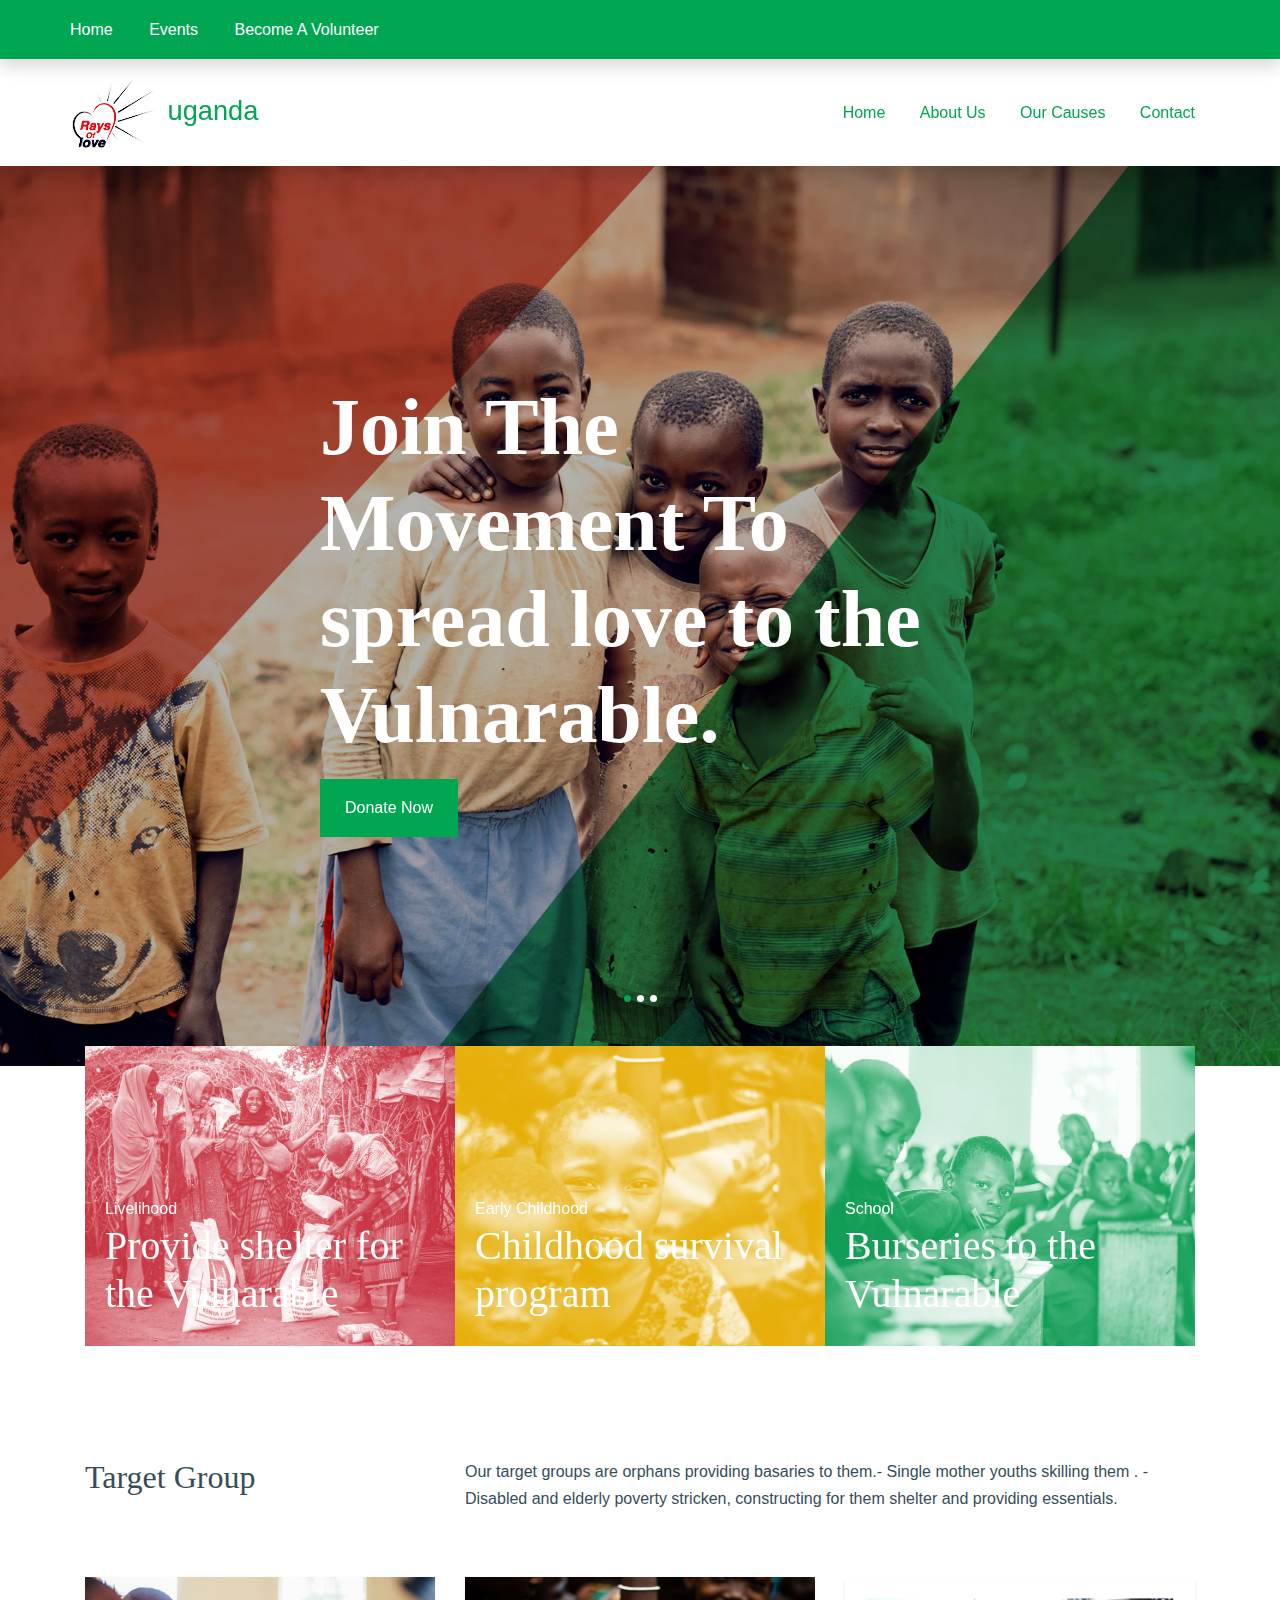
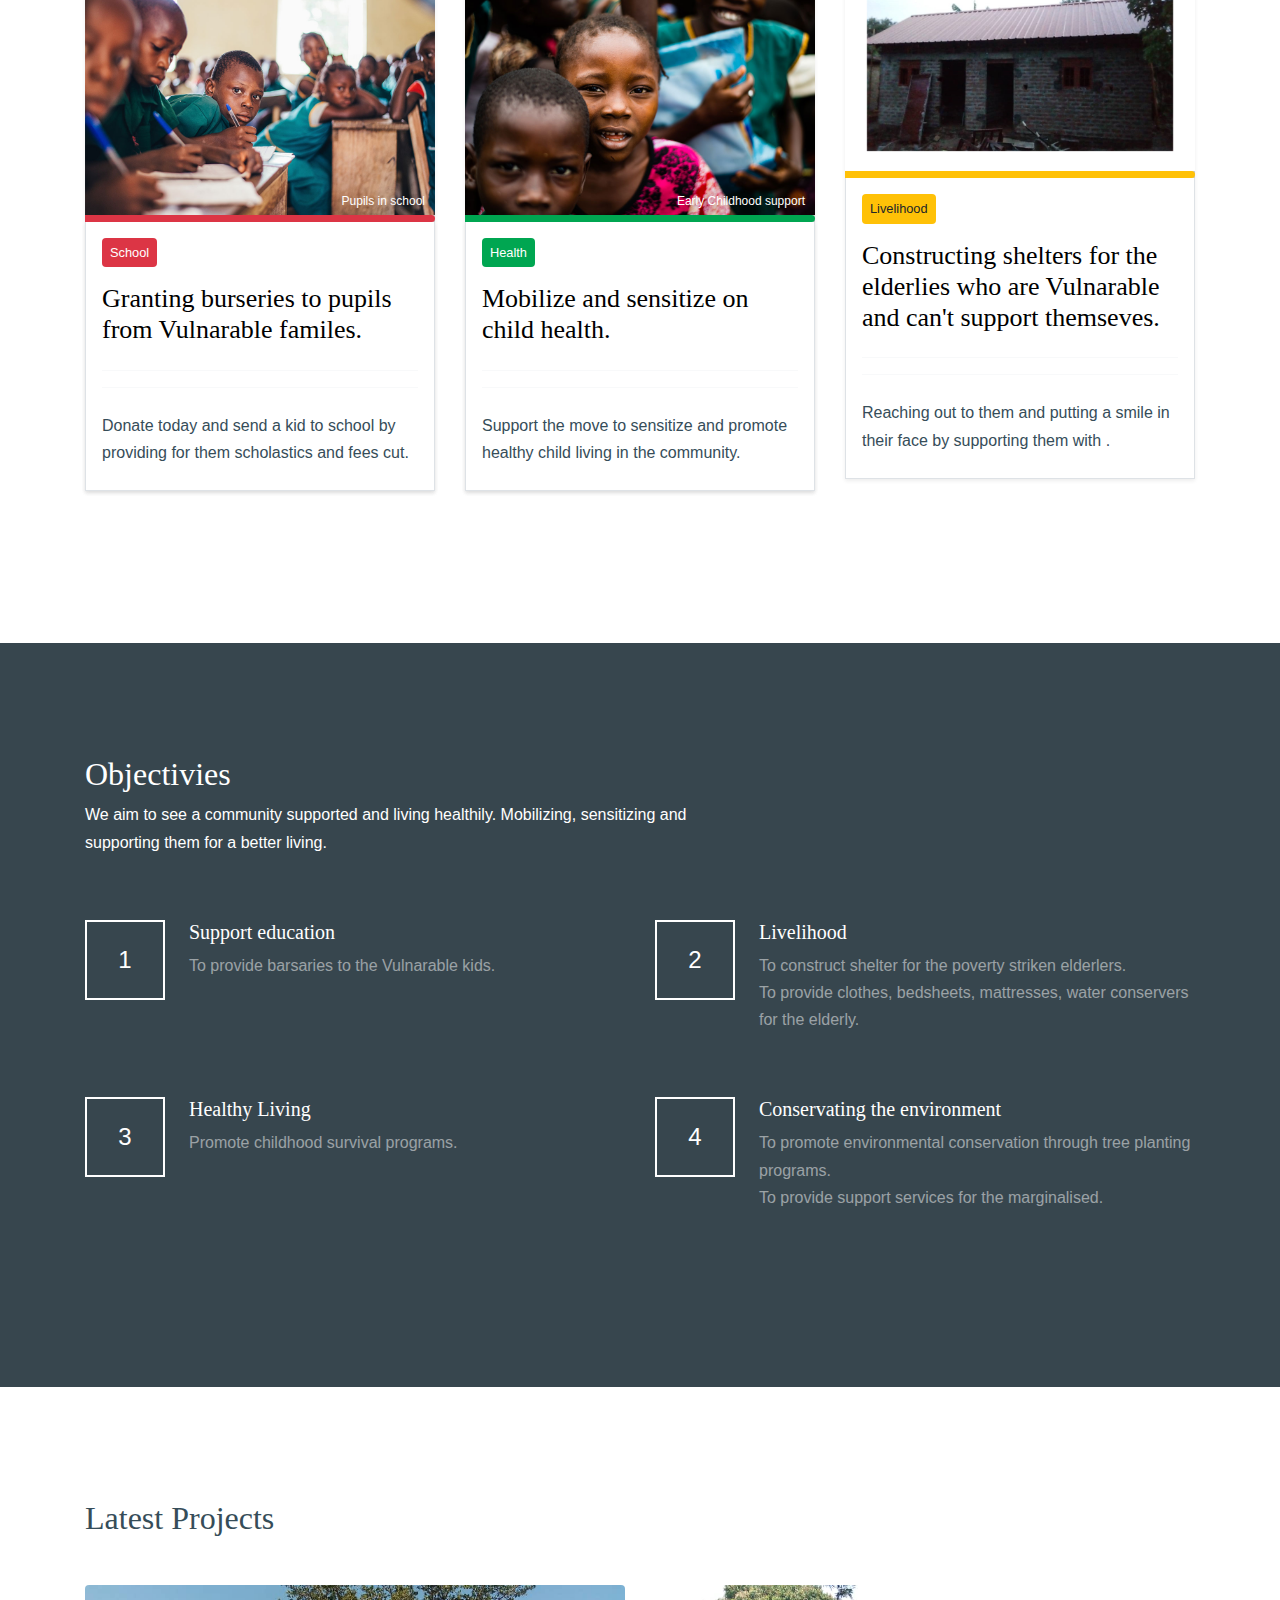
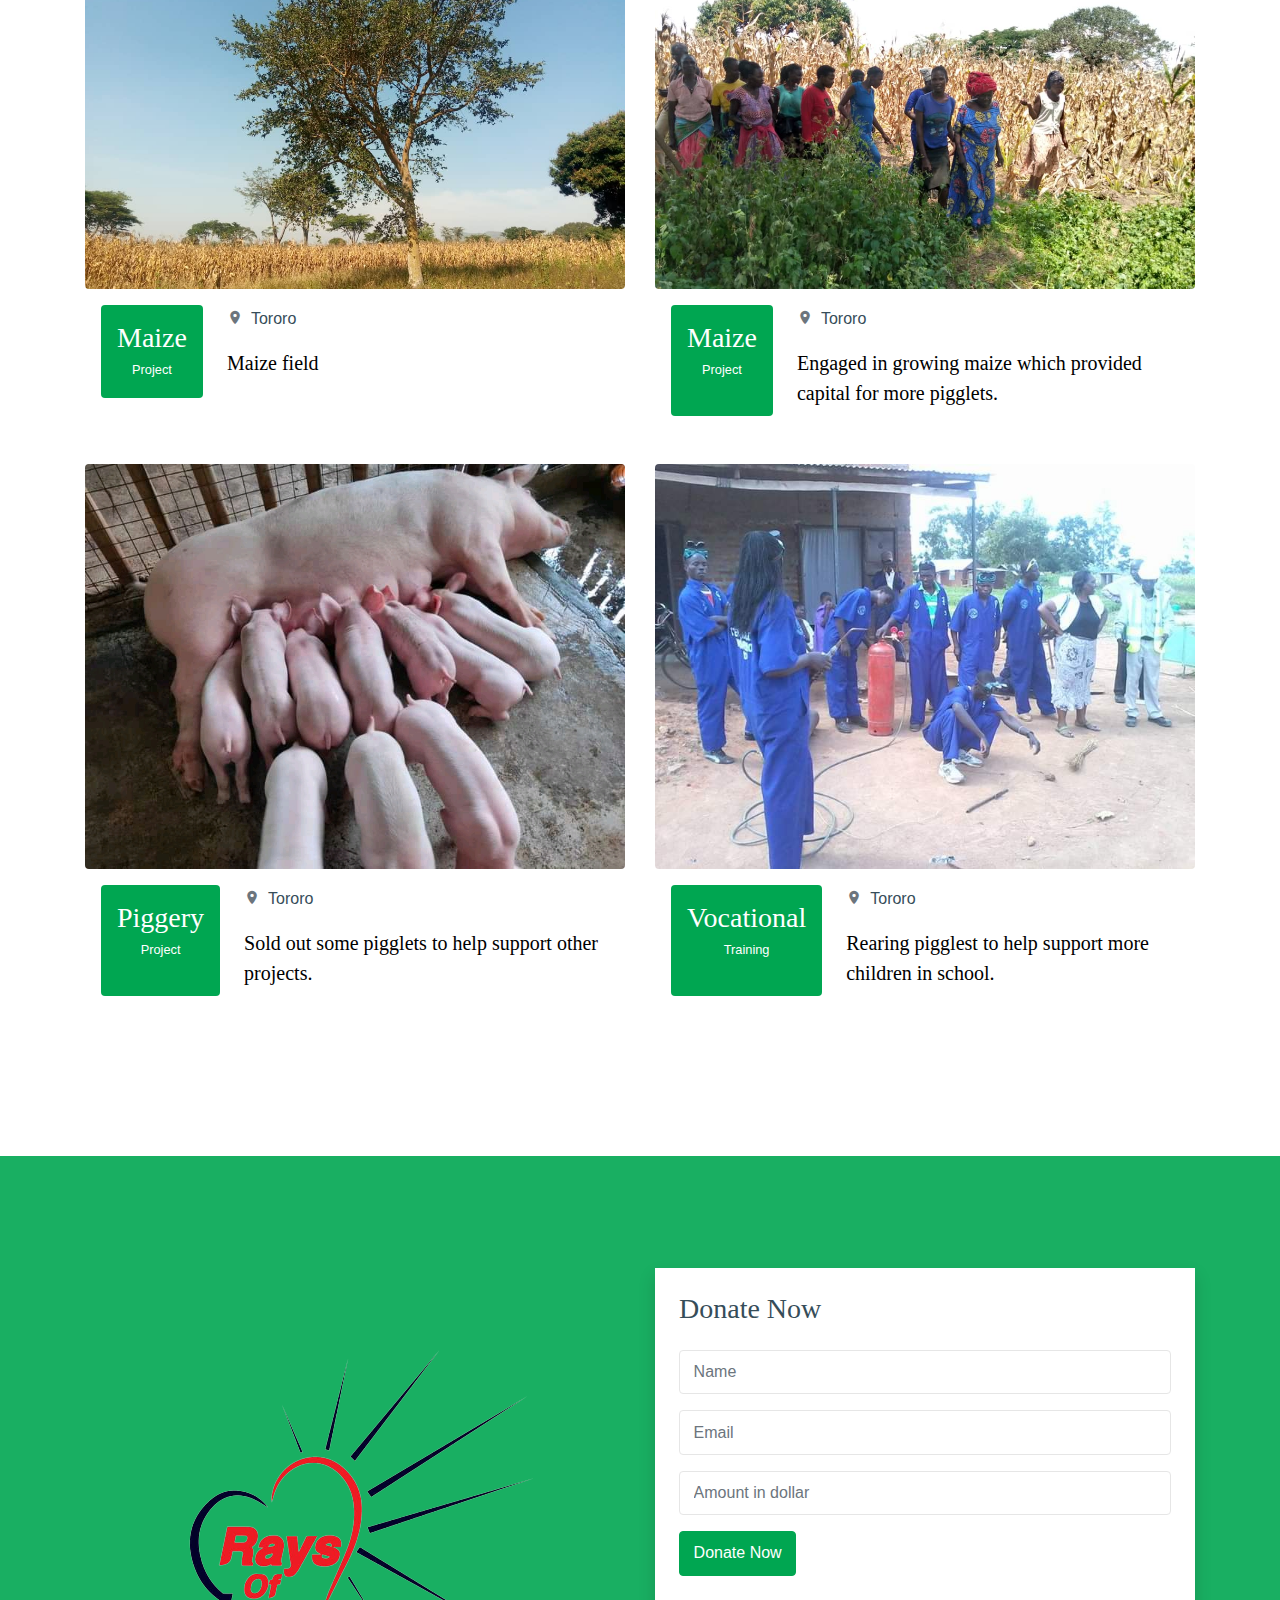
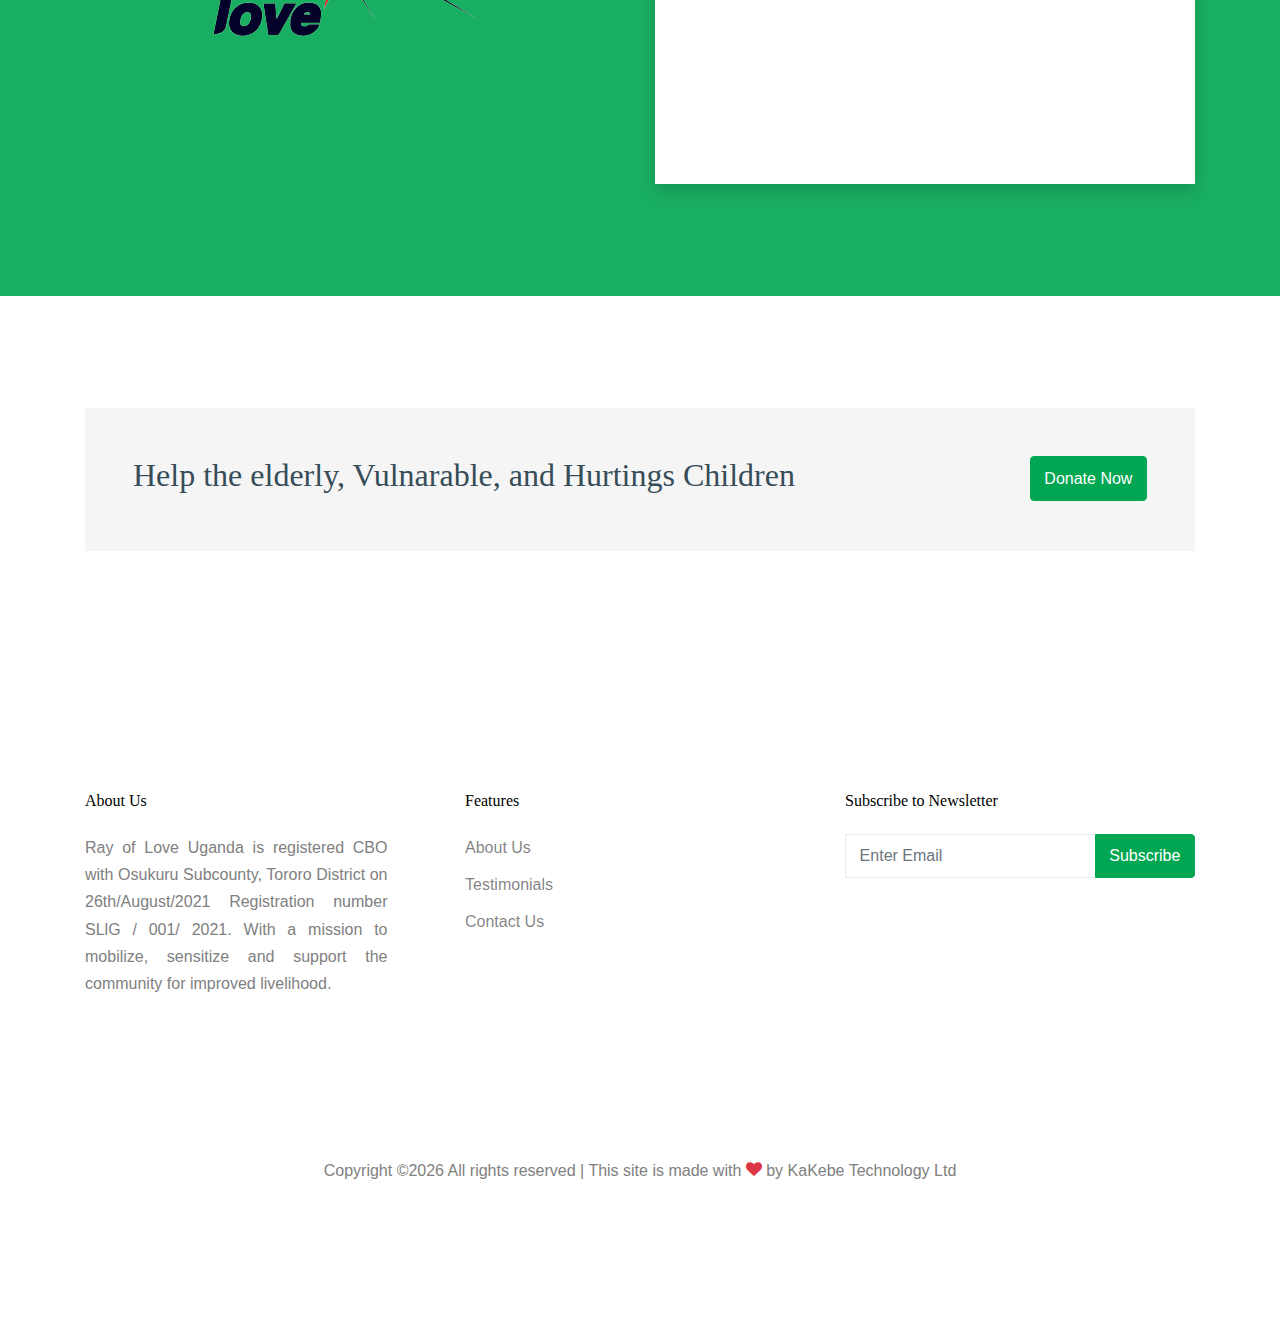
==== index.html @ e53f849a "contact finish up" ====
<!DOCTYPE html>
<html lang="en">

<head>
  <title>RaysofLove &mdash; Uganda</title>
  <meta charset="utf-8">
  <meta name="viewport" content="width=device-width, initial-scale=1, shrink-to-fit=no">


    <!-- <link href="https://fonts.googleapis.com/css?family=Mansalva|Roboto&display=swap" rel="stylesheet"> -->
          <link rel="" rel="stylesheet" href="https://fonts.googleapis.com/css?family=Mansalva|Roboto&display=swap" />
    <link rel="stylesheet" href="fonts/icomoon/style.css">

    <link rel="stylesheet" href="css/bootstrap.min.css">
    <link rel="stylesheet" href="css/animate.min.css">
    <link rel="stylesheet" href="css/jquery.fancybox.min.css">
    <link rel="stylesheet" href="css/owl.carousel.min.css">
    <link rel="stylesheet" href="css/owl.theme.default.min.css">
    <link rel="stylesheet" href="fonts/flaticon/font/flaticon.css">
    <link rel="stylesheet" href="css/aos.css">

    <!-- MAIN CSS -->
    <link rel="stylesheet" href="css/style.css">

  </head>

  <body data-spy="scroll" data-target=".site-navbar-target" data-offset="300">

    
    <div class="site-wrap" id="home-section">

      <div class="site-mobile-menu site-navbar-target">
        <div class="site-mobile-menu-header">
          <div class="site-mobile-menu-close mt-3">
            <span class="icon-close2 js-menu-toggle"></span>
          </div>
        </div>
        <div class="site-mobile-menu-body"></div>
      </div>


      
      
      
      <div class="bg-primary py-3 top-bar shadow d-none d-md-block">
        <div class="container">
          <div class="row">
            <div class="col-md-6 text-md-left pl-0">
              <a href="#" class=" pr-3 pl-0">Home</a>
              <a href="#" class="p-3">Events</a>
              <a href="#" class="p-3">Become A Volunteer</a>
            </div>
           
          </div>
        </div>
      </div>
      <header class="site-navbar site-navbar-target bg-primary-- shadow" role="banner">

        <div class="container">
          <div class="row align-items-center position-relative">
            

            <div class="site-logo">
              <a href="#"  ><img src="images/small_logo1.png"  alt="Image"></a>
              <a href="index.html" class="text-success"> Uganda</a>
            </div>


            <nav class="site-navigation text-left ml-auto "  role="navigation">
              <ul class="site-menu main-menu js-clone-nav ml-auto d-none d-lg-block ">
                
                <li class="active"><a href="index.html" class="nav-link">Home</a></li>
                <li  class="active"><a href="about.html" class="nav-link">About Us</a></li>
                <li  class="active"><a href="causes.html" class="nav-link">Our Causes</a></li>
                <!-- <li  class="active"><a href="blog.html" class="nav-link">Blog</a></li> -->
                <li  class="active"><a href="contact.html" class="nav-link">Contact</a></li>
              </ul>
            </nav>


            <div class="ml-auto toggle-button d-inline-block d-lg-none">
              <a href="#" class="site-menu-toggle py-5 js-menu-toggle text-white">
                <span class="icon-menu h3 text-white">
                      -
                </span>
              </a>
              
              </div>

            

          </div>
        </div>

      </header>




    <div class="owl-carousel-wrapper">

      

      <div class="box-92819">
        <h1 class="text-white mb-3">Join The Movement To spread love to the Vulnarable.</h1>
        <p><a href="#" class="btn btn-primary py-3 px-4 rounded-0">Donate Now</a></p>
      </div>

      <div class="owl-carousel owl-1 ">
        <div class="ftco-cover-1 overlay" style="background-image: url('images/hero_1.jpg');"></div>
        <div class="ftco-cover-1 overlay" style="background-image: url('images/hero_2.jpg');"></div>
        <div class="ftco-cover-1 overlay" style="background-image: url('images/hero_3.jpg');"></div>
        
      </div>
    </div>
    

    <div class="container">
      <div class="feature-29192-wrap d-md-flex" style="margin-top: -20px; position: relative; z-index: 2;">

        <a href="#" class="feature-29192 overlay-danger" style="background-image: url('images/img_3_gray.jpg');">
          <div class="text">
            <span class="meta">Livelihood</span>
            <h3 class="text-cursive text-white h1">Provide shelter for the Vulnarable</h3>
          </div>
        </a>

        <a class="feature-29192 overlay-success" style="background-image: url('images/img_2_gray.jpg');">
          <div class="text">
            <span class="meta">Early Childhood</span>
            <h3 class="text-cursive text-white h1">Childhood survival program</h3>
          </div>
        </a>

        <div class="feature-29192 overlay-warning" style="background-image: url('images/img_1_gray.jpg');">
          <div class="text">
            <span class="meta">School</span>
            <h3 class="text-cursive text-white h1">Burseries to the Vulnarable</h3>
          </div>
        </div>

      </div>
    </div>

    <div class="site-section">
      <div class="container">
        
        <div class="row mb-5 align-items-st">
          <div class="col-md-4">
            <div class="heading-20219">
              <h2 class="title text-cursive">Target Group</h2>
            </div>
          </div>
          <div class="col-md-8">
            <p>Our target groups are orphans providing basaries to them.- Single mother youths skilling them
              . - Disabled and elderly poverty stricken, constructing for them shelter and providing essentials.
            </p>
          </div>
        </div>

        <div class="row">
          <div class="col-md-4">
              <div class="cause shadow-sm">
              
                <a href="#" class="cause-link d-block">
                  <img src="images/img_1.jpg" alt="Image" class="img-fluid">
                  <div class="custom-progress-wrap">
                    <span class="caption">Pupils in school</span>
                    <div class="custom-progress-inner">
                      <div class="custom-progress bg-danger" style="width: 100%;"></div>
                    </div>
                  </div>
                </a>

                <div class="px-3 pt-3 border-top-0 border border shadow-sm">
                  <span class="badge-danger py-1 small px-2 rounded mb-3 d-inline-block">School</span>
                  <h3 class="mb-4"><a href="#">Granting burseries to pupils from Vulnarable familes.</a></h3>
                  <div class="border-top border-light border-bottom py-2 d-flex">
                    <!-- <div>Donated</div> -->
                    <!-- <div class="ml-auto"><strong class="text-primary">$32,919</strong></div> -->
                  </div>

                  <div class="py-4">
                    <div class="d-flex align-items-center">
                      <!-- <img src="images/person_1.jpg" alt="Image" class="rounded-circle mr-3" width="50"> -->
                      <div class="">Donate today and send a kid to school by providing for them scholastics and fees cut.</div>
                    </div>
                  </div>
                </div>
              
              </div>
          </div>
          <div class="col-md-4">
            
            <div class="cause shadow-sm">
              
                <a href="#" class="cause-link d-block">
                  <img src="images/img_2.jpg" alt="Image" class="img-fluid">
                  <div class="custom-progress-wrap">
                    <span class="caption">Early Childhood support</span>
                    <div class="custom-progress-inner">
                      <div class="custom-progress bg-primary" style="width: 100%;"></div>
                    </div>
                  </div>
                </a>

                <div class="px-3 pt-3 border-top-0 border border shadow-sm">
                  <span class="badge-primary py-1 small px-2 rounded mb-3 d-inline-block">Health</span>
                  <h3 class="mb-4"><a href="#">Mobilize and sensitize on child health.</a></h3>
                  <div class="border-top border-light border-bottom py-2 d-flex">
                    <!-- <div>Donated</div> -->
                    <!-- <div class="ml-auto"><strong class="text-primary">$32,919</strong></div> -->
                  </div>

                  <div class="py-4">
                    <div class="d-flex align-items-center">
                      <!-- <img src="images/person_1.jpg" alt="Image" class="rounded-circle mr-3" width="50"> -->
                      <div class="">Support the move to sensitize and promote healthy child living in the community.</div>
                    </div>
                  </div>
                </div>
              
              </div>

          </div>
          <div class="col-md-4">
            
            <div class="cause shadow-sm">
              
                <a href="#" class="cause-link d-block">
                  <img src="images/img_17.jpeg" alt="Image" class="img-fluid">
                  <div class="custom-progress-wrap">
                    <span class="caption">Livelihood</span>
                    <div class="custom-progress-inner">
                      <div class="custom-progress bg-warning" style="width: 100%;"></div>
                    </div>
                  </div>
                </a>

                <div class="px-3 pt-3 border-top-0 border border ">
                  <span class="badge-warning py-1 small px-2 rounded mb-3 d-inline-block">Livelihood</span>
                  <h3 class="mb-4"><a href="#">Constructing shelters for the elderlies who are Vulnarable and can't support themseves.</a></h3>
                  <div class="border-top border-light border-bottom py-2 d-flex">
                    <!-- <div>Donated</div> -->
                    <!-- <div class="ml-auto"><strong class="text-primary">$32,919</strong></div> -->
                  </div>

                  <div class="py-4">
                    <div class="d-flex align-items-center">
                      <!-- <img src="images/person_1.jpg" alt="Image" class="rounded-circle mr-3" width="50"> -->
                      <div class="">Reaching out to them and putting a smile in their face by supporting them with .</div>
                    </div>
                  </div>
                </div>
              
              </div>

          </div>
        </div>
      </div>
    </div>

    <div class="bg-image overlay site-section" style="background-image: url('images/hero_1.jpg');">
      <div class="container">

        <div class="row align-items-center">
          <div class="col-12">
            <div class="row mb-5">
              <div class="col-md-7">
                <div class="heading-20219">
                  <h2 class="title text-white mb-12 text-cursive">Objectivies</h2>
                  <p class="text-white">We aim to see a community supported and living healthily. Mobilizing, sensitizing and supporting them for a better living. </p>
                </div>
              </div>
            </div>
            <div class="row">
              <div class="col-md-6 mb-5">
                <div class="feature-29012 d-flex">
                  <div class="number mr-4"><span>1</span></div>
                  <div>
                    <h3>Support education</h3>
                    <p>To provide barsaries to the Vulnarable kids.</p>
                  </div>
                </div>
              </div>
              <div class="col-md-6 mb-5">
                <div class="feature-29012 d-flex">
                  <div class="number mr-4"><span>2</span></div>
                  <div>
                    <h3>Livelihood</h3>
                    <p>To construct shelter for the poverty striken elderlers.
                    </br>To provide clothes, bedsheets, mattresses, water conservers for the elderly.
                    </p>
                  </div>
                </div>
              </div>

              <div class="col-md-6 mb-5">
                <div class="feature-29012 d-flex">
                  <div class="number mr-4"><span>3</span></div>
                  <div>
                    <h3>Healthy Living</h3>
                    <p>Promote childhood survival programs. </p>
                  </div>
                </div>
              </div>
              <div class="col-md-6 mb-5">
                <div class="feature-29012 d-flex">
                  <div class="number mr-4"><span>4</span></div>
                  <div>
                    <h3>Conservating the environment</h3>
                    <p>To promote environmental conservation through tree planting programs.</br>
                      To provide support services for the marginalised.
                  </div>
                </div>
              </div>
            </div>
          </div>
        </div>
      </div>
    </div>

    </div>
    
    <div class="site-section">
      <div class="container">
        <div class="heading-20219 mb-5">
          <h2 class="title text-cursive">Latest Projects</h2>
        </div>

        <div class="row">
          <div class="col-md-6">
            <div class="event-29191 mb-5">
              <a href="#" class="d-block mb-3"><img src="images/img_12.jpeg" alt="Image" class="img-fluid rounded"></a>
              <div class="px-3 d-flex">

                <div class="bg-primary p-3 d-inline-block text-center rounded mr-4 date">
                  <span class="text-white h3 m-0 d-block">Maize</span>
                  <span class="text-white small">Project</span>
                </div>

                <div>
                  <div class="mb-3">
                    <!-- <span class="mr-3"> <span class="icon-clock-o mr-2 text-muted"></span>9:30 AM &mdash; 11:30 AM</span> -->
                    <span> <span class="icon-room mr-2 text-muted"></span>Tororo</span>
                  </div>
                  <h3><a href="#">Maize field</a></h3>
                </div>

              </div>
            </div>
          </div>

<!-- New -->
<div class="col-md-6">
  <div class="event-29191 mb-5">
    <a href="#" class="d-block mb-3"><img src="images/img_11.jpeg" alt="Image" class="img-fluid rounded"></a>
    <div class="px-3 d-flex">

      <div class="bg-primary p-3 d-inline-block text-center rounded mr-4 date">
        <span class="text-white h3 m-0 d-block">Maize</span>
        <span class="text-white small">Project</span>
      </div>

      <div>
        <div class="mb-3">
          <!-- <span class="mr-3"> <span class="icon-clock-o mr-2 text-muted"></span>9:30 AM &mdash; 11:30 AM</span> -->
          <span> <span class="icon-room mr-2 text-muted"></span>Tororo</span>
        </div>
        <h3><a href="#">Engaged in growing maize which provided capital for more pigglets.</a></h3>
      </div>

    </div>
  </div>
</div>
<!-- new -->
<div class="col-md-6">
  <div class="event-29191 mb-5">
    <a href="#" class="d-block mb-3"><img src="images/img_13.jpeg" alt="Image" class="img-fluid rounded"></a>
    <div class="px-3 d-flex">

      <div class="bg-primary p-3 d-inline-block text-center rounded mr-4 date">
        <span class="text-white h3 m-0 d-block">Piggery</span>
        <span class="text-white small">Project</span>
      </div>

      <div>
        <div class="mb-3">
          <!-- <span class="mr-3"> <span class="icon-clock-o mr-2 text-muted"></span>9:30 AM &mdash; 11:30 AM</span> -->
          <span> <span class="icon-room mr-2 text-muted"></span>Tororo</span>
        </div>
        <h3><a href="#">Sold out some pigglets to help support other projects.</a></h3>
      </div>

    </div>
  </div>
</div>
          <div class="col-md-6">
            <div class="event-29191 mb-5">
              <a href="#" class="d-block mb-3"><img src="images/img_18.jpeg" alt="Image" class="img-fluid rounded"></a>
              <div class="px-3 d-flex">

                <div class="bg-primary p-3 d-inline-block text-center rounded mr-4 date">
                  <span class="text-white h3 m-0 d-block">Vocational</span>
                  <span class="text-white small">Training</span>
                </div>

                <div>
                  <div class="mb-3">
                    <!-- <span class="mr-3"> <span class="icon-clock-o mr-2 text-muted"></span>9:30 AM &mdash; 11:30 AM</span> -->
                    <span> <span class="icon-room mr-2 text-muted"></span>Tororo</span>
                  </div>
                  <h3><a href="#">Rearing pigglest to help support more children in school.</a></h3>
                </div>

              </div>
            </div>
          </div>
        </div>
      </div>
    </div>

    <div class="site-section bg-image overlay-primary" style="background-image: url('images/img_1.jpg');">
      <div class="container">
        <div class="row align-items-stretch">
          <div class="col-md-6">
            <!-- <img src="images/img_1.jpg" alt="Image" class="img-fluid shadow"> -->
            <a href="#" class="d-block mb-3"><img src="images/logo.png" alt="Image" class="img-fluid rounded"></a>
          </div>
          <div class="col-md-6">
            <div class="bg-white h-100 p-4 shadow">
              <h3 class="mb-4 text-cursive">Donate Now</h3>
              <form action="#">
                <div class="form-group">
                  <input type="text" class="form-control" placeholder="Name">
                </div>
                <div class="form-group">
                  <input type="email" class="form-control" placeholder="Email">
                </div>
                <div class="form-group">
                  <input type="text" class="form-control" placeholder="Amount in dollar">
                </div>
                <div class="form-group">
                  <input type="submit" value="Donate Now" class="btn btn-primary">
                </div>
              </form>
            </div>
          </div>
        </div>
      </div>
    </div>

    <div class="site-section">
      <div class="container">
        
            <div class="d-md-flex cta-20101 align-self-center bg-light p-5">
              <div class=""><h2 class="text-cursive">Help the elderly, Vulnarable, and Hurtings Children</h2></div>
              <div class="ml-auto"><a href="#" class="btn btn-primary">Donate Now</a></div>
            </div>
        
      </div>
    </div>
    
    <footer class="site-footer bg-white">
      <div class="container">
        <div class="row">
          <div class="col-md-6">
            <div class="row">
              <div class="col-md-7">
                <h2 class="footer-heading mb-4">About Us</h2>
                <p style="text-align: justify;">Ray of Love Uganda is registered CBO with Osukuru Subcounty, Tororo District on 26th/August/2021
                 <strong> Registration number SLlG / 001/ 2021</strong>. With a mission to mobilize, sensitize and support the community for improved livelihood.</p>

              </div>
              <div class="col-md-4 ml-auto">
                <h2 class="footer-heading mb-4">Features</h2>
                <ul class="list-unstyled">
                  <li><a href="about.html">About Us</a></li>
                  <li><a href="#">Testimonials</a></li>
                  <!-- <li><a href="#">Terms of Service</a></li>
                  <li><a href="#">Privacy</a></li> -->
                  <li><a href="contact.html">Contact Us</a></li>
                </ul>
              </div>

            </div>
          </div>
          <div class="col-md-4 ml-auto">

            <div class="mb-5">
              <h2 class="footer-heading mb-4">Subscribe to Newsletter</h2>
              <form action="#" method="post" class="footer-suscribe-form">
                <div class="input-group mb-3">
                  <input type="text" class="form-control rounded-0 border-secondary text-white bg-transparent" placeholder="Enter Email" aria-label="Enter Email" aria-describedby="button-addon2">
                  <div class="input-group-append">
                    <button class="btn btn-primary text-white" type="button" id="button-addon2">Subscribe</button>
                  </div>
                </div>
            </div>


           
            </form>
          </div>
        </div>
        <div class="row pt-5 mt-5 text-center">
          <div class="col-md-12">
            <div class="pt-5">
              <p>
            <!-- Link back to Colorlib can't be removed. Template is licensed under CC BY 3.0. -->
            Copyright &copy;<script>document.write(new Date().getFullYear());</script> All rights reserved | This site is made with <i class="icon-heart text-danger" aria-hidden="true"></i> by KaKebe Technology Ltd
            </p>
            </div>
          </div>

        </div>
      </div>
    </footer>

    </div>

    <script src="js/jquery-3.3.1.min.js"></script>
    <script src="js/popper.min.js"></script>
    <script src="js/bootstrap.min.js"></script>
    <script src="js/owl.carousel.min.js"></script>
    <script src="js/jquery.sticky.js"></script>
    <script src="js/jquery.waypoints.min.js"></script>
    <script src="js/jquery.animateNumber.min.js"></script>
    <script src="js/jquery.fancybox.min.js"></script>
    <script src="js/jquery.easing.1.3.js"></script>
    <script src="js/aos.js"></script>

    <script src="js/main.js"></script>

  </body>

</html>
---- fonts/icomoon/style.css ----
@font-face {
  font-family: 'icomoon';
  src:  url('fonts/icomoon.eot?10si43');
  src:  url('fonts/icomoon.eot?10si43#iefix') format('embedded-opentype'),
    url('fonts/icomoon.ttf?10si43') format('truetype'),
    url('fonts/icomoon.woff?10si43') format('woff'),
    url('fonts/icomoon.svg?10si43#icomoon') format('svg');
  font-weight: normal;
  font-style: normal;
}

[class^="icon-"], [class*=" icon-"] {
  /* use !important to prevent issues with browser extensions that change fonts */
  font-family: 'icomoon' !important;
  speak: none;
  font-style: normal;
  font-weight: normal;
  font-variant: normal;
  text-transform: none;
  line-height: 1;

  /* Better Font Rendering =========== */
  -webkit-font-smoothing: antialiased;
  -moz-osx-font-smoothing: grayscale;
}

.icon-asterisk:before {
  content: "\f069";
}
.icon-plus:before {
  content: "\f067";
}
.icon-question:before {
  content: "\f128";
}
.icon-minus:before {
  content: "\f068";
}
.icon-glass:before {
  content: "\f000";
}
.icon-music:before {
  content: "\f001";
}
.icon-search:before {
  content: "\f002";
}
.icon-envelope-o:before {
  content: "\f003";
}
.icon-heart:before {
  content: "\f004";
}
.icon-star:before {
  content: "\f005";
}
.icon-star-o:before {
  content: "\f006";
}
.icon-user:before {
  content: "\f007";
}
.icon-film:before {
  content: "\f008";
}
.icon-th-large:before {
  content: "\f009";
}
.icon-th:before {
  content: "\f00a";
}
.icon-th-list:before {
  content: "\f00b";
}
.icon-check:before {
  content: "\f00c";
}
.icon-close:before {
  content: "\f00d";
}
.icon-remove:before {
  content: "\f00d";
}
.icon-times:before {
  content: "\f00d";
}
.icon-search-plus:before {
  content: "\f00e";
}
.icon-search-minus:before {
  content: "\f010";
}
.icon-power-off:before {
  content: "\f011";
}
.icon-signal:before {
  content: "\f012";
}
.icon-cog:before {
  content: "\f013";
}
.icon-gear:before {
  content: "\f013";
}
.icon-trash-o:before {
  content: "\f014";
}
.icon-home:before {
  content: "\f015";
}
.icon-file-o:before {
  content: "\f016";
}
.icon-clock-o:before {
  content: "\f017";
}
.icon-road:before {
  content: "\f018";
}
.icon-download:before {
  content: "\f019";
}
.icon-arrow-circle-o-down:before {
  content: "\f01a";
}
.icon-arrow-circle-o-up:before {
  content: "\f01b";
}
.icon-inbox:before {
  content: "\f01c";
}
.icon-play-circle-o:before {
  content: "\f01d";
}
.icon-repeat:before {
  content: "\f01e";
}
.icon-rotate-right:before {
  content: "\f01e";
}
.icon-refresh:before {
  content: "\f021";
}
.icon-list-alt:before {
  content: "\f022";
}
.icon-lock:before {
  content: "\f023";
}
.icon-flag:before {
  content: "\f024";
}
.icon-headphones:before {
  content: "\f025";
}
.icon-volume-off:before {
  content: "\f026";
}
.icon-volume-down:before {
  content: "\f027";
}
.icon-volume-up:before {
  content: "\f028";
}
.icon-qrcode:before {
  content: "\f029";
}
.icon-barcode:before {
  content: "\f02a";
}
.icon-tag:before {
  content: "\f02b";
}
.icon-tags:before {
  content: "\f02c";
}
.icon-book:before {
  content: "\f02d";
}
.icon-bookmark:before {
  content: "\f02e";
}
.icon-print:before {
  content: "\f02f";
}
.icon-camera:before {
  content: "\f030";
}
.icon-font:before {
  content: "\f031";
}
.icon-bold:before {
  content: "\f032";
}
.icon-italic:before {
  content: "\f033";
}
.icon-text-height:before {
  content: "\f034";
}
.icon-text-width:before {
  content: "\f035";
}
.icon-align-left:before {
  content: "\f036";
}
.icon-align-center:before {
  content: "\f037";
}
.icon-align-right:before {
  content: "\f038";
}
.icon-align-justify:before {
  content: "\f039";
}
.icon-list:before {
  content: "\f03a";
}
.icon-dedent:before {
  content: "\f03b";
}
.icon-outdent:before {
  content: "\f03b";
}
.icon-indent:before {
  content: "\f03c";
}
.icon-video-camera:before {
  content: "\f03d";
}
.icon-image:before {
  content: "\f03e";
}
.icon-photo:before {
  content: "\f03e";
}
.icon-picture-o:before {
  content: "\f03e";
}
.icon-pencil:before {
  content: "\f040";
}
.icon-map-marker:before {
  content: "\f041";
}
.icon-adjust:before {
  content: "\f042";
}
.icon-tint:before {
  content: "\f043";
}
.icon-edit:before {
  content: "\f044";
}
.icon-pencil-square-o:before {
  content: "\f044";
}
.icon-share-square-o:before {
  content: "\f045";
}
.icon-check-square-o:before {
  content: "\f046";
}
.icon-arrows:before {
  content: "\f047";
}
.icon-step-backward:before {
  content: "\f048";
}
.icon-fast-backward:before {
  content: "\f049";
}
.icon-backward:before {
  content: "\f04a";
}
.icon-play:before {
  content: "\f04b";
}
.icon-pause:before {
  content: "\f04c";
}
.icon-stop:before {
  content: "\f04d";
}
.icon-forward:before {
  content: "\f04e";
}
.icon-fast-forward:before {
  content: "\f050";
}
.icon-step-forward:before {
  content: "\f051";
}
.icon-eject:before {
  content: "\f052";
}
.icon-chevron-left:before {
  content: "\f053";
}
.icon-chevron-right:before {
  content: "\f054";
}
.icon-plus-circle:before {
  content: "\f055";
}
.icon-minus-circle:before {
  content: "\f056";
}
.icon-times-circle:before {
  content: "\f057";
}
.icon-check-circle:before {
  content: "\f058";
}
.icon-question-circle:before {
  content: "\f059";
}
.icon-info-circle:before {
  content: "\f05a";
}
.icon-crosshairs:before {
  content: "\f05b";
}
.icon-times-circle-o:before {
  content: "\f05c";
}
.icon-check-circle-o:before {
  content: "\f05d";
}
.icon-ban:before {
  content: "\f05e";
}
.icon-arrow-left:before {
  content: "\f060";
}
.icon-arrow-right:before {
  content: "\f061";
}
.icon-arrow-up:before {
  content: "\f062";
}
.icon-arrow-down:before {
  content: "\f063";
}
.icon-mail-forward:before {
  content: "\f064";
}
.icon-share:before {
  content: "\f064";
}
.icon-expand:before {
  content: "\f065";
}
.icon-compress:before {
  content: "\f066";
}
.icon-exclamation-circle:before {
  content: "\f06a";
}
.icon-gift:before {
  content: "\f06b";
}
.icon-leaf:before {
  content: "\f06c";
}
.icon-fire:before {
  content: "\f06d";
}
.icon-eye:before {
  content: "\f06e";
}
.icon-eye-slash:before {
  content: "\f070";
}
.icon-exclamation-triangle:before {
  content: "\f071";
}
.icon-warning:before {
  content: "\f071";
}
.icon-plane:before {
  content: "\f072";
}
.icon-calendar:before {
  content: "\f073";
}
.icon-random:before {
  content: "\f074";
}
.icon-comment:before {
  content: "\f075";
}
.icon-magnet:before {
  content: "\f076";
}
.icon-chevron-up:before {
  content: "\f077";
}
.icon-chevron-down:before {
  content: "\f078";
}
.icon-retweet:before {
  content: "\f079";
}
.icon-shopping-cart:before {
  content: "\f07a";
}
.icon-folder:before {
  content: "\f07b";
}
.icon-folder-open:before {
  content: "\f07c";
}
.icon-arrows-v:before {
  content: "\f07d";
}
.icon-arrows-h:before {
  content: "\f07e";
}
.icon-bar-chart:before {
  content: "\f080";
}
.icon-bar-chart-o:before {
  content: "\f080";
}
.icon-twitter-square:before {
  content: "\f081";
}
.icon-facebook-square:before {
  content: "\f082";
}
.icon-camera-retro:before {
  content: "\f083";
}
.icon-key:before {
  content: "\f084";
}
.icon-cogs:before {
  content: "\f085";
}
.icon-gears:before {
  content: "\f085";
}
.icon-comments:before {
  content: "\f086";
}
.icon-thumbs-o-up:before {
  content: "\f087";
}
.icon-thumbs-o-down:before {
  content: "\f088";
}
.icon-star-half:before {
  content: "\f089";
}
.icon-heart-o:before {
  content: "\f08a";
}
.icon-sign-out:before {
  content: "\f08b";
}
.icon-linkedin-square:before {
  content: "\f08c";
}
.icon-thumb-tack:before {
  content: "\f08d";
}
.icon-external-link:before {
  content: "\f08e";
}
.icon-sign-in:before {
  content: "\f090";
}
.icon-trophy:before {
  content: "\f091";
}
.icon-github-square:before {
  content: "\f092";
}
.icon-upload:before {
  content: "\f093";
}
.icon-lemon-o:before {
  content: "\f094";
}
.icon-phone:before {
  content: "\f095";
}
.icon-square-o:before {
  content: "\f096";
}
.icon-bookmark-o:before {
  content: "\f097";
}
.icon-phone-square:before {
  content: "\f098";
}
.icon-twitter:before {
  content: "\f099";
}
.icon-facebook:before {
  content: "\f09a";
}
.icon-facebook-f:before {
  content: "\f09a";
}
.icon-github:before {
  content: "\f09b";
}
.icon-unlock:before {
  content: "\f09c";
}
.icon-credit-card:before {
  content: "\f09d";
}
.icon-feed:before {
  content: "\f09e";
}
.icon-rss:before {
  content: "\f09e";
}
.icon-hdd-o:before {
  content: "\f0a0";
}
.icon-bullhorn:before {
  content: "\f0a1";
}
.icon-bell-o:before {
  content: "\f0a2";
}
.icon-certificate:before {
  content: "\f0a3";
}
.icon-hand-o-right:before {
  content: "\f0a4";
}
.icon-hand-o-left:before {
  content: "\f0a5";
}
.icon-hand-o-up:before {
  content: "\f0a6";
}
.icon-hand-o-down:before {
  content: "\f0a7";
}
.icon-arrow-circle-left:before {
  content: "\f0a8";
}
.icon-arrow-circle-right:before {
  content: "\f0a9";
}
.icon-arrow-circle-up:before {
  content: "\f0aa";
}
.icon-arrow-circle-down:before {
  content: "\f0ab";
}
.icon-globe:before {
  content: "\f0ac";
}
.icon-wrench:before {
  content: "\f0ad";
}
.icon-tasks:before {
  content: "\f0ae";
}
.icon-filter:before {
  content: "\f0b0";
}
.icon-briefcase:before {
  content: "\f0b1";
}
.icon-arrows-alt:before {
  content: "\f0b2";
}
.icon-group:before {
  content: "\f0c0";
}
.icon-users:before {
  content: "\f0c0";
}
.icon-chain:before {
  content: "\f0c1";
}
.icon-link:before {
  content: "\f0c1";
}
.icon-cloud:before {
  content: "\f0c2";
}
.icon-flask:before {
  content: "\f0c3";
}
.icon-cut:before {
  content: "\f0c4";
}
.icon-scissors:before {
  content: "\f0c4";
}
.icon-copy:before {
  content: "\f0c5";
}
.icon-files-o:before {
  content: "\f0c5";
}
.icon-paperclip:before {
  content: "\f0c6";
}
.icon-floppy-o:before {
  content: "\f0c7";
}
.icon-save:before {
  content: "\f0c7";
}
.icon-square:before {
  content: "\f0c8";
}
.icon-bars:before {
  content: "\f0c9";
}
.icon-navicon:before {
  content: "\f0c9";
}
.icon-reorder:before {
  content: "\f0c9";
}
.icon-list-ul:before {
  content: "\f0ca";
}
.icon-list-ol:before {
  content: "\f0cb";
}
.icon-strikethrough:before {
  content: "\f0cc";
}
.icon-underline:before {
  content: "\f0cd";
}
.icon-table:before {
  content: "\f0ce";
}
.icon-magic:before {
  content: "\f0d0";
}
.icon-truck:before {
  content: "\f0d1";
}
.icon-pinterest:before {
  content: "\f0d2";
}
.icon-pinterest-square:before {
  content: "\f0d3";
}
.icon-google-plus-square:before {
  content: "\f0d4";
}
.icon-google-plus:before {
  content: "\f0d5";
}
.icon-money:before {
  content: "\f0d6";
}
.icon-caret-down:before {
  content: "\f0d7";
}
.icon-caret-up:before {
  content: "\f0d8";
}
.icon-caret-left:before {
  content: "\f0d9";
}
.icon-caret-right:before {
  content: "\f0da";
}
.icon-columns:before {
  content: "\f0db";
}
.icon-sort:before {
  content: "\f0dc";
}
.icon-unsorted:before {
  content: "\f0dc";
}
.icon-sort-desc:before {
  content: "\f0dd";
}
.icon-sort-down:before {
  content: "\f0dd";
}
.icon-sort-asc:before {
  content: "\f0de";
}
.icon-sort-up:before {
  content: "\f0de";
}
.icon-envelope:before {
  content: "\f0e0";
}
.icon-linkedin:before {
  content: "\f0e1";
}
.icon-rotate-left:before {
  content: "\f0e2";
}
.icon-undo:before {
  content: "\f0e2";
}
.icon-gavel:before {
  content: "\f0e3";
}
.icon-legal:before {
  content: "\f0e3";
}
.icon-dashboard:before {
  content: "\f0e4";
}
.icon-tachometer:before {
  content: "\f0e4";
}
.icon-comment-o:before {
  content: "\f0e5";
}
.icon-comments-o:before {
  content: "\f0e6";
}
.icon-bolt:before {
  content: "\f0e7";
}
.icon-flash:before {
  content: "\f0e7";
}
.icon-sitemap:before {
  content: "\f0e8";
}
.icon-umbrella:before {
  content: "\f0e9";
}
.icon-clipboard:before {
  content: "\f0ea";
}
.icon-paste:before {
  content: "\f0ea";
}
.icon-lightbulb-o:before {
  content: "\f0eb";
}
.icon-exchange:before {
  content: "\f0ec";
}
.icon-cloud-download:before {
  content: "\f0ed";
}
.icon-cloud-upload:before {
  content: "\f0ee";
}
.icon-user-md:before {
  content: "\f0f0";
}
.icon-stethoscope:before {
  content: "\f0f1";
}
.icon-suitcase:before {
  content: "\f0f2";
}
.icon-bell:before {
  content: "\f0f3";
}
.icon-coffee:before {
  content: "\f0f4";
}
.icon-cutlery:before {
  content: "\f0f5";
}
.icon-file-text-o:before {
  content: "\f0f6";
}
.icon-building-o:before {
  content: "\f0f7";
}
.icon-hospital-o:before {
  content: "\f0f8";
}
.icon-ambulance:before {
  content: "\f0f9";
}
.icon-medkit:before {
  content: "\f0fa";
}
.icon-fighter-jet:before {
  content: "\f0fb";
}
.icon-beer:before {
  content: "\f0fc";
}
.icon-h-square:before {
  content: "\f0fd";
}
.icon-plus-square:before {
  content: "\f0fe";
}
.icon-angle-double-left:before {
  content: "\f100";
}
.icon-angle-double-right:before {
  content: "\f101";
}
.icon-angle-double-up:before {
  content: "\f102";
}
.icon-angle-double-down:before {
  content: "\f103";
}
.icon-angle-left:before {
  content: "\f104";
}
.icon-angle-right:before {
  content: "\f105";
}
.icon-angle-up:before {
  content: "\f106";
}
.icon-angle-down:before {
  content: "\f107";
}
.icon-desktop:before {
  content: "\f108";
}
.icon-laptop:before {
  content: "\f109";
}
.icon-tablet:before {
  content: "\f10a";
}
.icon-mobile:before {
  content: "\f10b";
}
.icon-mobile-phone:before {
  content: "\f10b";
}
.icon-circle-o:before {
  content: "\f10c";
}
.icon-quote-left:before {
  content: "\f10d";
}
.icon-quote-right:before {
  content: "\f10e";
}
.icon-spinner:before {
  content: "\f110";
}
.icon-circle:before {
  content: "\f111";
}
.icon-mail-reply:before {
  content: "\f112";
}
.icon-reply:before {
  content: "\f112";
}
.icon-github-alt:before {
  content: "\f113";
}
.icon-folder-o:before {
  content: "\f114";
}
.icon-folder-open-o:before {
  content: "\f115";
}
.icon-smile-o:before {
  content: "\f118";
}
.icon-frown-o:before {
  content: "\f119";
}
.icon-meh-o:before {
  content: "\f11a";
}
.icon-gamepad:before {
  content: "\f11b";
}
.icon-keyboard-o:before {
  content: "\f11c";
}
.icon-flag-o:before {
  content: "\f11d";
}
.icon-flag-checkered:before {
  content: "\f11e";
}
.icon-terminal:before {
  content: "\f120";
}
.icon-code:before {
  content: "\f121";
}
.icon-mail-reply-all:before {
  content: "\f122";
}
.icon-reply-all:before {
  content: "\f122";
}
.icon-star-half-empty:before {
  content: "\f123";
}
.icon-star-half-full:before {
  content: "\f123";
}
.icon-star-half-o:before {
  content: "\f123";
}
.icon-location-arrow:before {
  content: "\f124";
}
.icon-crop:before {
  content: "\f125";
}
.icon-code-fork:before {
  content: "\f126";
}
.icon-chain-broken:before {
  content: "\f127";
}
.icon-unlink:before {
  content: "\f127";
}
.icon-info:before {
  content: "\f129";
}
.icon-exclamation:before {
  content: "\f12a";
}
.icon-superscript:before {
  content: "\f12b";
}
.icon-subscript:before {
  content: "\f12c";
}
.icon-eraser:before {
  content: "\f12d";
}
.icon-puzzle-piece:before {
  content: "\f12e";
}
.icon-microphone:before {
  content: "\f130";
}
.icon-microphone-slash:before {
  content: "\f131";
}
.icon-shield:before {
  content: "\f132";
}
.icon-calendar-o:before {
  content: "\f133";
}
.icon-fire-extinguisher:before {
  content: "\f134";
}
.icon-rocket:before {
  content: "\f135";
}
.icon-maxcdn:before {
  content: "\f136";
}
.icon-chevron-circle-left:before {
  content: "\f137";
}
.icon-chevron-circle-right:before {
  content: "\f138";
}
.icon-chevron-circle-up:before {
  content: "\f139";
}
.icon-chevron-circle-down:before {
  content: "\f13a";
}
.icon-html5:before {
  content: "\f13b";
}
.icon-css3:before {
  content: "\f13c";
}
.icon-anchor:before {
  content: "\f13d";
}
.icon-unlock-alt:before {
  content: "\f13e";
}
.icon-bullseye:before {
  content: "\f140";
}
.icon-ellipsis-h:before {
  content: "\f141";
}
.icon-ellipsis-v:before {
  content: "\f142";
}
.icon-rss-square:before {
  content: "\f143";
}
.icon-play-circle:before {
  content: "\f144";
}
.icon-ticket:before {
  content: "\f145";
}
.icon-minus-square:before {
  content: "\f146";
}
.icon-minus-square-o:before {
  content: "\f147";
}
.icon-level-up:before {
  content: "\f148";
}
.icon-level-down:before {
  content: "\f149";
}
.icon-check-square:before {
  content: "\f14a";
}
.icon-pencil-square:before {
  content: "\f14b";
}
.icon-external-link-square:before {
  content: "\f14c";
}
.icon-share-square:before {
  content: "\f14d";
}
.icon-compass:before {
  content: "\f14e";
}
.icon-caret-square-o-down:before {
  content: "\f150";
}
.icon-toggle-down:before {
  content: "\f150";
}
.icon-caret-square-o-up:before {
  content: "\f151";
}
.icon-toggle-up:before {
  content: "\f151";
}
.icon-caret-square-o-right:before {
  content: "\f152";
}
.icon-toggle-right:before {
  content: "\f152";
}
.icon-eur:before {
  content: "\f153";
}
.icon-euro:before {
  content: "\f153";
}
.icon-gbp:before {
  content: "\f154";
}
.icon-dollar:before {
  content: "\f155";
}
.icon-usd:before {
  content: "\f155";
}
.icon-inr:before {
  content: "\f156";
}
.icon-rupee:before {
  content: "\f156";
}
.icon-cny:before {
  content: "\f157";
}
.icon-jpy:before {
  content: "\f157";
}
.icon-rmb:before {
  content: "\f157";
}
.icon-yen:before {
  content: "\f157";
}
.icon-rouble:before {
  content: "\f158";
}
.icon-rub:before {
  content: "\f158";
}
.icon-ruble:before {
  content: "\f158";
}
.icon-krw:before {
  content: "\f159";
}
.icon-won:before {
  content: "\f159";
}
.icon-bitcoin:before {
  content: "\f15a";
}
.icon-btc:before {
  content: "\f15a";
}
.icon-file:before {
  content: "\f15b";
}
.icon-file-text:before {
  content: "\f15c";
}
.icon-sort-alpha-asc:before {
  content: "\f15d";
}
.icon-sort-alpha-desc:before {
  content: "\f15e";
}
.icon-sort-amount-asc:before {
  content: "\f160";
}
.icon-sort-amount-desc:before {
  content: "\f161";
}
.icon-sort-numeric-asc:before {
  content: "\f162";
}
.icon-sort-numeric-desc:before {
  content: "\f163";
}
.icon-thumbs-up:before {
  content: "\f164";
}
.icon-thumbs-down:before {
  content: "\f165";
}
.icon-youtube-square:before {
  content: "\f166";
}
.icon-youtube:before {
  content: "\f167";
}
.icon-xing:before {
  content: "\f168";
}
.icon-xing-square:before {
  content: "\f169";
}
.icon-youtube-play:before {
  content: "\f16a";
}
.icon-dropbox:before {
  content: "\f16b";
}
.icon-stack-overflow:before {
  content: "\f16c";
}
.icon-instagram:before {
  content: "\f16d";
}
.icon-flickr:before {
  content: "\f16e";
}
.icon-adn:before {
  content: "\f170";
}
.icon-bitbucket:before {
  content: "\f171";
}
.icon-bitbucket-square:before {
  content: "\f172";
}
.icon-tumblr:before {
  content: "\f173";
}
.icon-tumblr-square:before {
  content: "\f174";
}
.icon-long-arrow-down:before {
  content: "\f175";
}
.icon-long-arrow-up:before {
  content: "\f176";
}
.icon-long-arrow-left:before {
  content: "\f177";
}
.icon-long-arrow-right:before {
  content: "\f178";
}
.icon-apple:before {
  content: "\f179";
}
.icon-windows:before {
  content: "\f17a";
}
.icon-android:before {
  content: "\f17b";
}
.icon-linux:before {
  content: "\f17c";
}
.icon-dribbble:before {
  content: "\f17d";
}
.icon-skype:before {
  content: "\f17e";
}
.icon-foursquare:before {
  content: "\f180";
}
.icon-trello:before {
  content: "\f181";
}
.icon-female:before {
  content: "\f182";
}
.icon-male:before {
  content: "\f183";
}
.icon-gittip:before {
  content: "\f184";
}
.icon-gratipay:before {
  content: "\f184";
}
.icon-sun-o:before {
  content: "\f185";
}
.icon-moon-o:before {
  content: "\f186";
}
.icon-archive:before {
  content: "\f187";
}
.icon-bug:before {
  content: "\f188";
}
.icon-vk:before {
  content: "\f189";
}
.icon-weibo:before {
  content: "\f18a";
}
.icon-renren:before {
  content: "\f18b";
}
.icon-pagelines:before {
  content: "\f18c";
}
.icon-stack-exchange:before {
  content: "\f18d";
}
.icon-arrow-circle-o-right:before {
  content: "\f18e";
}
.icon-arrow-circle-o-left:before {
  content: "\f190";
}
.icon-caret-square-o-left:before {
  content: "\f191";
}
.icon-toggle-left:before {
  content: "\f191";
}
.icon-dot-circle-o:before {
  content: "\f192";
}
.icon-wheelchair:before {
  content: "\f193";
}
.icon-vimeo-square:before {
  content: "\f194";
}
.icon-try:before {
  content: "\f195";
}
.icon-turkish-lira:before {
  content: "\f195";
}
.icon-plus-square-o:before {
  content: "\f196";
}
.icon-space-shuttle:before {
  content: "\f197";
}
.icon-slack:before {
  content: "\f198";
}
.icon-envelope-square:before {
  content: "\f199";
}
.icon-wordpress:before {
  content: "\f19a";
}
.icon-openid:before {
  content: "\f19b";
}
.icon-bank:before {
  content: "\f19c";
}
.icon-institution:before {
  content: "\f19c";
}
.icon-university:before {
  content: "\f19c";
}
.icon-graduation-cap:before {
  content: "\f19d";
}
.icon-mortar-board:before {
  content: "\f19d";
}
.icon-yahoo:before {
  content: "\f19e";
}
.icon-google:before {
  content: "\f1a0";
}
.icon-reddit:before {
  content: "\f1a1";
}
.icon-reddit-square:before {
  content: "\f1a2";
}
.icon-stumbleupon-circle:before {
  content: "\f1a3";
}
.icon-stumbleupon:before {
  content: "\f1a4";
}
.icon-delicious:before {
  content: "\f1a5";
}
.icon-digg:before {
  content: "\f1a6";
}
.icon-pied-piper-pp:before {
  content: "\f1a7";
}
.icon-pied-piper-alt:before {
  content: "\f1a8";
}
.icon-drupal:before {
  content: "\f1a9";
}
.icon-joomla:before {
  content: "\f1aa";
}
.icon-language:before {
  content: "\f1ab";
}
.icon-fax:before {
  content: "\f1ac";
}
.icon-building:before {
  content: "\f1ad";
}
.icon-child:before {
  content: "\f1ae";
}
.icon-paw:before {
  content: "\f1b0";
}
.icon-spoon:before {
  content: "\f1b1";
}
.icon-cube:before {
  content: "\f1b2";
}
.icon-cubes:before {
  content: "\f1b3";
}
.icon-behance:before {
  content: "\f1b4";
}
.icon-behance-square:before {
  content: "\f1b5";
}
.icon-steam:before {
  content: "\f1b6";
}
.icon-steam-square:before {
  content: "\f1b7";
}
.icon-recycle:before {
  content: "\f1b8";
}
.icon-automobile:before {
  content: "\f1b9";
}
.icon-car:before {
  content: "\f1b9";
}
.icon-cab:before {
  content: "\f1ba";
}
.icon-taxi:before {
  content: "\f1ba";
}
.icon-tree:before {
  content: "\f1bb";
}
.icon-spotify:before {
  content: "\f1bc";
}
.icon-deviantart:before {
  content: "\f1bd";
}
.icon-soundcloud:before {
  content: "\f1be";
}
.icon-database:before {
  content: "\f1c0";
}
.icon-file-pdf-o:before {
  content: "\f1c1";
}
.icon-file-word-o:before {
  content: "\f1c2";
}
.icon-file-excel-o:before {
  content: "\f1c3";
}
.icon-file-powerpoint-o:before {
  content: "\f1c4";
}
.icon-file-image-o:before {
  content: "\f1c5";
}
.icon-file-photo-o:before {
  content: "\f1c5";
}
.icon-file-picture-o:before {
  content: "\f1c5";
}
.icon-file-archive-o:before {
  content: "\f1c6";
}
.icon-file-zip-o:before {
  content: "\f1c6";
}
.icon-file-audio-o:before {
  content: "\f1c7";
}
.icon-file-sound-o:before {
  content: "\f1c7";
}
.icon-file-movie-o:before {
  content: "\f1c8";
}
.icon-file-video-o:before {
  content: "\f1c8";
}
.icon-file-code-o:before {
  content: "\f1c9";
}
.icon-vine:before {
  content: "\f1ca";
}
.icon-codepen:before {
  content: "\f1cb";
}
.icon-jsfiddle:before {
  content: "\f1cc";
}
.icon-life-bouy:before {
  content: "\f1cd";
}
.icon-life-buoy:before {
  content: "\f1cd";
}
.icon-life-ring:before {
  content: "\f1cd";
}
.icon-life-saver:before {
  content: "\f1cd";
}
.icon-support:before {
  content: "\f1cd";
}
.icon-circle-o-notch:before {
  content: "\f1ce";
}
.icon-ra:before {
  content: "\f1d0";
}
.icon-rebel:before {
  content: "\f1d0";
}
.icon-resistance:before {
  content: "\f1d0";
}
.icon-empire:before {
  content: "\f1d1";
}
.icon-ge:before {
  content: "\f1d1";
}
.icon-git-square:before {
  content: "\f1d2";
}
.icon-git:before {
  content: "\f1d3";
}
.icon-hacker-news:before {
  content: "\f1d4";
}
.icon-y-combinator-square:before {
  content: "\f1d4";
}
.icon-yc-square:before {
  content: "\f1d4";
}
.icon-tencent-weibo:before {
  content: "\f1d5";
}
.icon-qq:before {
  content: "\f1d6";
}
.icon-wechat:before {
  content: "\f1d7";
}
.icon-weixin:before {
  content: "\f1d7";
}
.icon-paper-plane:before {
  content: "\f1d8";
}
.icon-send:before {
  content: "\f1d8";
}
.icon-paper-plane-o:before {
  content: "\f1d9";
}
.icon-send-o:before {
  content: "\f1d9";
}
.icon-history:before {
  content: "\f1da";
}
.icon-circle-thin:before {
  content: "\f1db";
}
.icon-header:before {
  content: "\f1dc";
}
.icon-paragraph:before {
  content: "\f1dd";
}
.icon-sliders:before {
  content: "\f1de";
}
.icon-share-alt:before {
  content: "\f1e0";
}
.icon-share-alt-square:before {
  content: "\f1e1";
}
.icon-bomb:before {
  content: "\f1e2";
}
.icon-futbol-o:before {
  content: "\f1e3";
}
.icon-soccer-ball-o:before {
  content: "\f1e3";
}
.icon-tty:before {
  content: "\f1e4";
}
.icon-binoculars:before {
  content: "\f1e5";
}
.icon-plug:before {
  content: "\f1e6";
}
.icon-slideshare:before {
  content: "\f1e7";
}
.icon-twitch:before {
  content: "\f1e8";
}
.icon-yelp:before {
  content: "\f1e9";
}
.icon-newspaper-o:before {
  content: "\f1ea";
}
.icon-wifi:before {
  content: "\f1eb";
}
.icon-calculator:before {
  content: "\f1ec";
}
.icon-paypal:before {
  content: "\f1ed";
}
.icon-google-wallet:before {
  content: "\f1ee";
}
.icon-cc-visa:before {
  content: "\f1f0";
}
.icon-cc-mastercard:before {
  content: "\f1f1";
}
.icon-cc-discover:before {
  content: "\f1f2";
}
.icon-cc-amex:before {
  content: "\f1f3";
}
.icon-cc-paypal:before {
  content: "\f1f4";
}
.icon-cc-stripe:before {
  content: "\f1f5";
}
.icon-bell-slash:before {
  content: "\f1f6";
}
.icon-bell-slash-o:before {
  content: "\f1f7";
}
.icon-trash:before {
  content: "\f1f8";
}
.icon-copyright:before {
  content: "\f1f9";
}
.icon-at:before {
  content: "\f1fa";
}
.icon-eyedropper:before {
  content: "\f1fb";
}
.icon-paint-brush:before {
  content: "\f1fc";
}
.icon-birthday-cake:before {
  content: "\f1fd";
}
.icon-area-chart:before {
  content: "\f1fe";
}
.icon-pie-chart:before {
  content: "\f200";
}
.icon-line-chart:before {
  content: "\f201";
}
.icon-lastfm:before {
  content: "\f202";
}
.icon-lastfm-square:before {
  content: "\f203";
}
.icon-toggle-off:before {
  content: "\f204";
}
.icon-toggle-on:before {
  content: "\f205";
}
.icon-bicycle:before {
  content: "\f206";
}
.icon-bus:before {
  content: "\f207";
}
.icon-ioxhost:before {
  content: "\f208";
}
.icon-angellist:before {
  content: "\f209";
}
.icon-cc:before {
  content: "\f20a";
}
.icon-ils:before {
  content: "\f20b";
}
.icon-shekel:before {
  content: "\f20b";
}
.icon-sheqel:before {
  content: "\f20b";
}
.icon-meanpath:before {
  content: "\f20c";
}
.icon-buysellads:before {
  content: "\f20d";
}
.icon-connectdevelop:before {
  content: "\f20e";
}
.icon-dashcube:before {
  content: "\f210";
}
.icon-forumbee:before {
  content: "\f211";
}
.icon-leanpub:before {
  content: "\f212";
}
.icon-sellsy:before {
  content: "\f213";
}
.icon-shirtsinbulk:before {
  content: "\f214";
}
.icon-simplybuilt:before {
  content: "\f215";
}
.icon-skyatlas:before {
  content: "\f216";
}
.icon-cart-plus:before {
  content: "\f217";
}
.icon-cart-arrow-down:before {
  content: "\f218";
}
.icon-diamond:before {
  content: "\f219";
}
.icon-ship:before {
  content: "\f21a";
}
.icon-user-secret:before {
  content: "\f21b";
}
.icon-motorcycle:before {
  content: "\f21c";
}
.icon-street-view:before {
  content: "\f21d";
}
.icon-heartbeat:before {
  content: "\f21e";
}
.icon-venus:before {
  content: "\f221";
}
.icon-mars:before {
  content: "\f222";
}
.icon-mercury:before {
  content: "\f223";
}
.icon-intersex:before {
  content: "\f224";
}
.icon-transgender:before {
  content: "\f224";
}
.icon-transgender-alt:before {
  content: "\f225";
}
.icon-venus-double:before {
  content: "\f226";
}
.icon-mars-double:before {
  content: "\f227";
}
.icon-venus-mars:before {
  content: "\f228";
}
.icon-mars-stroke:before {
  content: "\f229";
}
.icon-mars-stroke-v:before {
  content: "\f22a";
}
.icon-mars-stroke-h:before {
  content: "\f22b";
}
.icon-neuter:before {
  content: "\f22c";
}
.icon-genderless:before {
  content: "\f22d";
}
.icon-facebook-official:before {
  content: "\f230";
}
.icon-pinterest-p:before {
  content: "\f231";
}
.icon-whatsapp:before {
  content: "\f232";
}
.icon-server:before {
  content: "\f233";
}
.icon-user-plus:before {
  content: "\f234";
}
.icon-user-times:before {
  content: "\f235";
}
.icon-bed:before {
  content: "\f236";
}
.icon-hotel:before {
  content: "\f236";
}
.icon-viacoin:before {
  content: "\f237";
}
.icon-train:before {
  content: "\f238";
}
.icon-subway:before {
  content: "\f239";
}
.icon-medium:before {
  content: "\f23a";
}
.icon-y-combinator:before {
  content: "\f23b";
}
.icon-yc:before {
  content: "\f23b";
}
.icon-optin-monster:before {
  content: "\f23c";
}
.icon-opencart:before {
  content: "\f23d";
}
.icon-expeditedssl:before {
  content: "\f23e";
}
.icon-battery:before {
  content: "\f240";
}
.icon-battery-4:before {
  content: "\f240";
}
.icon-battery-full:before {
  content: "\f240";
}
.icon-battery-3:before {
  content: "\f241";
}
.icon-battery-three-quarters:before {
  content: "\f241";
}
.icon-battery-2:before {
  content: "\f242";
}
.icon-battery-half:before {
  content: "\f242";
}
.icon-battery-1:before {
  content: "\f243";
}
.icon-battery-quarter:before {
  content: "\f243";
}
.icon-battery-0:before {
  content: "\f244";
}
.icon-battery-empty:before {
  content: "\f244";
}
.icon-mouse-pointer:before {
  content: "\f245";
}
.icon-i-cursor:before {
  content: "\f246";
}
.icon-object-group:before {
  content: "\f247";
}
.icon-object-ungroup:before {
  content: "\f248";
}
.icon-sticky-note:before {
  content: "\f249";
}
.icon-sticky-note-o:before {
  content: "\f24a";
}
.icon-cc-jcb:before {
  content: "\f24b";
}
.icon-cc-diners-club:before {
  content: "\f24c";
}
.icon-clone:before {
  content: "\f24d";
}
.icon-balance-scale:before {
  content: "\f24e";
}
.icon-hourglass-o:before {
  content: "\f250";
}
.icon-hourglass-1:before {
  content: "\f251";
}
.icon-hourglass-start:before {
  content: "\f251";
}
.icon-hourglass-2:before {
  content: "\f252";
}
.icon-hourglass-half:before {
  content: "\f252";
}
.icon-hourglass-3:before {
  content: "\f253";
}
.icon-hourglass-end:before {
  content: "\f253";
}
.icon-hourglass:before {
  content: "\f254";
}
.icon-hand-grab-o:before {
  content: "\f255";
}
.icon-hand-rock-o:before {
  content: "\f255";
}
.icon-hand-paper-o:before {
  content: "\f256";
}
.icon-hand-stop-o:before {
  content: "\f256";
}
.icon-hand-scissors-o:before {
  content: "\f257";
}
.icon-hand-lizard-o:before {
  content: "\f258";
}
.icon-hand-spock-o:before {
  content: "\f259";
}
.icon-hand-pointer-o:before {
  content: "\f25a";
}
.icon-hand-peace-o:before {
  content: "\f25b";
}
.icon-trademark:before {
  content: "\f25c";
}
.icon-registered:before {
  content: "\f25d";
}
.icon-creative-commons:before {
  content: "\f25e";
}
.icon-gg:before {
  content: "\f260";
}
.icon-gg-circle:before {
  content: "\f261";
}
.icon-tripadvisor:before {
  content: "\f262";
}
.icon-odnoklassniki:before {
  content: "\f263";
}
.icon-odnoklassniki-square:before {
  content: "\f264";
}
.icon-get-pocket:before {
  content: "\f265";
}
.icon-wikipedia-w:before {
  content: "\f266";
}
.icon-safari:before {
  content: "\f267";
}
.icon-chrome:before {
  content: "\f268";
}
.icon-firefox:before {
  content: "\f269";
}
.icon-opera:before {
  content: "\f26a";
}
.icon-internet-explorer:before {
  content: "\f26b";
}
.icon-television:before {
  content: "\f26c";
}
.icon-tv:before {
  content: "\f26c";
}
.icon-contao:before {
  content: "\f26d";
}
.icon-500px:before {
  content: "\f26e";
}
.icon-amazon:before {
  content: "\f270";
}
.icon-calendar-plus-o:before {
  content: "\f271";
}
.icon-calendar-minus-o:before {
  content: "\f272";
}
.icon-calendar-times-o:before {
  content: "\f273";
}
.icon-calendar-check-o:before {
  content: "\f274";
}
.icon-industry:before {
  content: "\f275";
}
.icon-map-pin:before {
  content: "\f276";
}
.icon-map-signs:before {
  content: "\f277";
}
.icon-map-o:before {
  content: "\f278";
}
.icon-map:before {
  content: "\f279";
}
.icon-commenting:before {
  content: "\f27a";
}
.icon-commenting-o:before {
  content: "\f27b";
}
.icon-houzz:before {
  content: "\f27c";
}
.icon-vimeo:before {
  content: "\f27d";
}
.icon-black-tie:before {
  content: "\f27e";
}
.icon-fonticons:before {
  content: "\f280";
}
.icon-reddit-alien:before {
  content: "\f281";
}
.icon-edge:before {
  content: "\f282";
}
.icon-credit-card-alt:before {
  content: "\f283";
}
.icon-codiepie:before {
  content: "\f284";
}
.icon-modx:before {
  content: "\f285";
}
.icon-fort-awesome:before {
  content: "\f286";
}
.icon-usb:before {
  content: "\f287";
}
.icon-product-hunt:before {
  content: "\f288";
}
.icon-mixcloud:before {
  content: "\f289";
}
.icon-scribd:before {
  content: "\f28a";
}
.icon-pause-circle:before {
  content: "\f28b";
}
.icon-pause-circle-o:before {
  content: "\f28c";
}
.icon-stop-circle:before {
  content: "\f28d";
}
.icon-stop-circle-o:before {
  content: "\f28e";
}
.icon-shopping-bag:before {
  content: "\f290";
}
.icon-shopping-basket:before {
  content: "\f291";
}
.icon-hashtag:before {
  content: "\f292";
}
.icon-bluetooth:before {
  content: "\f293";
}
.icon-bluetooth-b:before {
  content: "\f294";
}
.icon-percent:before {
  content: "\f295";
}
.icon-gitlab:before {
  content: "\f296";
}
.icon-wpbeginner:before {
  content: "\f297";
}
.icon-wpforms:before {
  content: "\f298";
}
.icon-envira:before {
  content: "\f299";
}
.icon-universal-access:before {
  content: "\f29a";
}
.icon-wheelchair-alt:before {
  content: "\f29b";
}
.icon-question-circle-o:before {
  content: "\f29c";
}
.icon-blind:before {
  content: "\f29d";
}
.icon-audio-description:before {
  content: "\f29e";
}
.icon-volume-control-phone:before {
  content: "\f2a0";
}
.icon-braille:before {
  content: "\f2a1";
}
.icon-assistive-listening-systems:before {
  content: "\f2a2";
}
.icon-american-sign-language-interpreting:before {
  content: "\f2a3";
}
.icon-asl-interpreting:before {
  content: "\f2a3";
}
.icon-deaf:before {
  content: "\f2a4";
}
.icon-deafness:before {
  content: "\f2a4";
}
.icon-hard-of-hearing:before {
  content: "\f2a4";
}
.icon-glide:before {
  content: "\f2a5";
}
.icon-glide-g:before {
  content: "\f2a6";
}
.icon-sign-language:before {
  content: "\f2a7";
}
.icon-signing:before {
  content: "\f2a7";
}
.icon-low-vision:before {
  content: "\f2a8";
}
.icon-viadeo:before {
  content: "\f2a9";
}
.icon-viadeo-square:before {
  content: "\f2aa";
}
.icon-snapchat:before {
  content: "\f2ab";
}
.icon-snapchat-ghost:before {
  content: "\f2ac";
}
.icon-snapchat-square:before {
  content: "\f2ad";
}
.icon-pied-piper:before {
  content: "\f2ae";
}
.icon-first-order:before {
  content: "\f2b0";
}
.icon-yoast:before {
  content: "\f2b1";
}
.icon-themeisle:before {
  content: "\f2b2";
}
.icon-google-plus-circle:before {
  content: "\f2b3";
}
.icon-google-plus-official:before {
  content: "\f2b3";
}
.icon-fa:before {
  content: "\f2b4";
}
.icon-font-awesome:before {
  content: "\f2b4";
}
.icon-handshake-o:before {
  content: "\f2b5";
}
.icon-envelope-open:before {
  content: "\f2b6";
}
.icon-envelope-open-o:before {
  content: "\f2b7";
}
.icon-linode:before {
  content: "\f2b8";
}
.icon-address-book:before {
  content: "\f2b9";
}
.icon-address-book-o:before {
  content: "\f2ba";
}
.icon-address-card:before {
  content: "\f2bb";
}
.icon-vcard:before {
  content: "\f2bb";
}
.icon-address-card-o:before {
  content: "\f2bc";
}
.icon-vcard-o:before {
  content: "\f2bc";
}
.icon-user-circle:before {
  content: "\f2bd";
}
.icon-user-circle-o:before {
  content: "\f2be";
}
.icon-user-o:before {
  content: "\f2c0";
}
.icon-id-badge:before {
  content: "\f2c1";
}
.icon-drivers-license:before {
  content: "\f2c2";
}
.icon-id-card:before {
  content: "\f2c2";
}
.icon-drivers-license-o:before {
  content: "\f2c3";
}
.icon-id-card-o:before {
  content: "\f2c3";
}
.icon-quora:before {
  content: "\f2c4";
}
.icon-free-code-camp:before {
  content: "\f2c5";
}
.icon-telegram:before {
  content: "\f2c6";
}
.icon-thermometer:before {
  content: "\f2c7";
}
.icon-thermometer-4:before {
  content: "\f2c7";
}
.icon-thermometer-full:before {
  content: "\f2c7";
}
.icon-thermometer-3:before {
  content: "\f2c8";
}
.icon-thermometer-three-quarters:before {
  content: "\f2c8";
}
.icon-thermometer-2:before {
  content: "\f2c9";
}
.icon-thermometer-half:before {
  content: "\f2c9";
}
.icon-thermometer-1:before {
  content: "\f2ca";
}
.icon-thermometer-quarter:before {
  content: "\f2ca";
}
.icon-thermometer-0:before {
  content: "\f2cb";
}
.icon-thermometer-empty:before {
  content: "\f2cb";
}
.icon-shower:before {
  content: "\f2cc";
}
.icon-bath:before {
  content: "\f2cd";
}
.icon-bathtub:before {
  content: "\f2cd";
}
.icon-s15:before {
  content: "\f2cd";
}
.icon-podcast:before {
  content: "\f2ce";
}
.icon-window-maximize:before {
  content: "\f2d0";
}
.icon-window-minimize:before {
  content: "\f2d1";
}
.icon-window-restore:before {
  content: "\f2d2";
}
.icon-times-rectangle:before {
  content: "\f2d3";
}
.icon-window-close:before {
  content: "\f2d3";
}
.icon-times-rectangle-o:before {
  content: "\f2d4";
}
.icon-window-close-o:before {
  content: "\f2d4";
}
.icon-bandcamp:before {
  content: "\f2d5";
}
.icon-grav:before {
  content: "\f2d6";
}
.icon-etsy:before {
  content: "\f2d7";
}
.icon-imdb:before {
  content: "\f2d8";
}
.icon-ravelry:before {
  content: "\f2d9";
}
.icon-eercast:before {
  content: "\f2da";
}
.icon-microchip:before {
  content: "\f2db";
}
.icon-snowflake-o:before {
  content: "\f2dc";
}
.icon-superpowers:before {
  content: "\f2dd";
}
.icon-wpexplorer:before {
  content: "\f2de";
}
.icon-meetup:before {
  content: "\f2e0";
}
.icon-3d_rotation:before {
  content: "\e84d";
}
.icon-ac_unit:before {
  content: "\eb3b";
}
.icon-alarm:before {
  content: "\e855";
}
.icon-access_alarms:before {
  content: "\e191";
}
.icon-schedule:before {
  content: "\e8b5";
}
.icon-accessibility:before {
  content: "\e84e";
}
.icon-accessible:before {
  content: "\e914";
}
.icon-account_balance:before {
  content: "\e84f";
}
.icon-account_balance_wallet:before {
  content: "\e850";
}
.icon-account_box:before {
  content: "\e851";
}
.icon-account_circle:before {
  content: "\e853";
}
.icon-adb:before {
  content: "\e60e";
}
.icon-add:before {
  content: "\e145";
}
.icon-add_a_photo:before {
  content: "\e439";
}
.icon-alarm_add:before {
  content: "\e856";
}
.icon-add_alert:before {
  content: "\e003";
}
.icon-add_box:before {
  content: "\e146";
}
.icon-add_circle:before {
  content: "\e147";
}
.icon-control_point:before {
  content: "\e3ba";
}
.icon-add_location:before {
  content: "\e567";
}
.icon-add_shopping_cart:before {
  content: "\e854";
}
.icon-queue:before {
  content: "\e03c";
}
.icon-add_to_queue:before {
  content: "\e05c";
}
.icon-adjust2:before {
  content: "\e39e";
}
.icon-airline_seat_flat:before {
  content: "\e630";
}
.icon-airline_seat_flat_angled:before {
  content: "\e631";
}
.icon-airline_seat_individual_suite:before {
  content: "\e632";
}
.icon-airline_seat_legroom_extra:before {
  content: "\e633";
}
.icon-airline_seat_legroom_normal:before {
  content: "\e634";
}
.icon-airline_seat_legroom_reduced:before {
  content: "\e635";
}
.icon-airline_seat_recline_extra:before {
  content: "\e636";
}
.icon-airline_seat_recline_normal:before {
  content: "\e637";
}
.icon-flight:before {
  content: "\e539";
}
.icon-airplanemode_inactive:before {
  content: "\e194";
}
.icon-airplay:before {
  content: "\e055";
}
.icon-airport_shuttle:before {
  content: "\eb3c";
}
.icon-alarm_off:before {
  content: "\e857";
}
.icon-alarm_on:before {
  content: "\e858";
}
.icon-album:before {
  content: "\e019";
}
.icon-all_inclusive:before {
  content: "\eb3d";
}
.icon-all_out:before {
  content: "\e90b";
}
.icon-android2:before {
  content: "\e859";
}
.icon-announcement:before {
  content: "\e85a";
}
.icon-apps:before {
  content: "\e5c3";
}
.icon-archive2:before {
  content: "\e149";
}
.icon-arrow_back:before {
  content: "\e5c4";
}
.icon-arrow_downward:before {
  content: "\e5db";
}
.icon-arrow_drop_down:before {
  content: "\e5c5";
}
.icon-arrow_drop_down_circle:before {
  content: "\e5c6";
}
.icon-arrow_drop_up:before {
  content: "\e5c7";
}
.icon-arrow_forward:before {
  content: "\e5c8";
}
.icon-arrow_upward:before {
  content: "\e5d8";
}
.icon-art_track:before {
  content: "\e060";
}
.icon-aspect_ratio:before {
  content: "\e85b";
}
.icon-poll:before {
  content: "\e801";
}
.icon-assignment:before {
  content: "\e85d";
}
.icon-assignment_ind:before {
  content: "\e85e";
}
.icon-assignment_late:before {
  content: "\e85f";
}
.icon-assignment_return:before {
  content: "\e860";
}
.icon-assignment_returned:before {
  content: "\e861";
}
.icon-assignment_turned_in:before {
  content: "\e862";
}
.icon-assistant:before {
  content: "\e39f";
}
.icon-flag2:before {
  content: "\e153";
}
.icon-attach_file:before {
  content: "\e226";
}
.icon-attach_money:before {
  content: "\e227";
}
.icon-attachment:before {
  content: "\e2bc";
}
.icon-audiotrack:before {
  content: "\e3a1";
}
.icon-autorenew:before {
  content: "\e863";
}
.icon-av_timer:before {
  content: "\e01b";
}
.icon-backspace:before {
  content: "\e14a";
}
.icon-cloud_upload:before {
  content: "\e2c3";
}
.icon-battery_alert:before {
  content: "\e19c";
}
.icon-battery_charging_full:before {
  content: "\e1a3";
}
.icon-battery_std:before {
  content: "\e1a5";
}
.icon-battery_unknown:before {
  content: "\e1a6";
}
.icon-beach_access:before {
  content: "\eb3e";
}
.icon-beenhere:before {
  content: "\e52d";
}
.icon-block:before {
  content: "\e14b";
}
.icon-bluetooth2:before {
  content: "\e1a7";
}
.icon-bluetooth_searching:before {
  content: "\e1aa";
}
.icon-bluetooth_connected:before {
  content: "\e1a8";
}
.icon-bluetooth_disabled:before {
  content: "\e1a9";
}
.icon-blur_circular:before {
  content: "\e3a2";
}
.icon-blur_linear:before {
  content: "\e3a3";
}
.icon-blur_off:before {
  content: "\e3a4";
}
.icon-blur_on:before {
  content: "\e3a5";
}
.icon-class:before {
  content: "\e86e";
}
.icon-turned_in:before {
  content: "\e8e6";
}
.icon-turned_in_not:before {
  content: "\e8e7";
}
.icon-border_all:before {
  content: "\e228";
}
.icon-border_bottom:before {
  content: "\e229";
}
.icon-border_clear:before {
  content: "\e22a";
}
.icon-border_color:before {
  content: "\e22b";
}
.icon-border_horizontal:before {
  content: "\e22c";
}
.icon-border_inner:before {
  content: "\e22d";
}
.icon-border_left:before {
  content: "\e22e";
}
.icon-border_outer:before {
  content: "\e22f";
}
.icon-border_right:before {
  content: "\e230";
}
.icon-border_style:before {
  content: "\e231";
}
.icon-border_top:before {
  content: "\e232";
}
.icon-border_vertical:before {
  content: "\e233";
}
.icon-branding_watermark:before {
  content: "\e06b";
}
.icon-brightness_1:before {
  content: "\e3a6";
}
.icon-brightness_2:before {
  content: "\e3a7";
}
.icon-brightness_3:before {
  content: "\e3a8";
}
.icon-brightness_4:before {
  content: "\e3a9";
}
.icon-brightness_low:before {
  content: "\e1ad";
}
.icon-brightness_medium:before {
  content: "\e1ae";
}
.icon-brightness_high:before {
  content: "\e1ac";
}
.icon-brightness_auto:before {
  content: "\e1ab";
}
.icon-broken_image:before {
  content: "\e3ad";
}
.icon-brush:before {
  content: "\e3ae";
}
.icon-bubble_chart:before {
  content: "\e6dd";
}
.icon-bug_report:before {
  content: "\e868";
}
.icon-build:before {
  content: "\e869";
}
.icon-burst_mode:before {
  content: "\e43c";
}
.icon-domain:before {
  content: "\e7ee";
}
.icon-business_center:before {
  content: "\eb3f";
}
.icon-cached:before {
  content: "\e86a";
}
.icon-cake:before {
  content: "\e7e9";
}
.icon-phone2:before {
  content: "\e0cd";
}
.icon-call_end:before {
  content: "\e0b1";
}
.icon-call_made:before {
  content: "\e0b2";
}
.icon-merge_type:before {
  content: "\e252";
}
.icon-call_missed:before {
  content: "\e0b4";
}
.icon-call_missed_outgoing:before {
  content: "\e0e4";
}
.icon-call_received:before {
  content: "\e0b5";
}
.icon-call_split:before {
  content: "\e0b6";
}
.icon-call_to_action:before {
  content: "\e06c";
}
.icon-camera2:before {
  content: "\e3af";
}
.icon-photo_camera:before {
  content: "\e412";
}
.icon-camera_enhance:before {
  content: "\e8fc";
}
.icon-camera_front:before {
  content: "\e3b1";
}
.icon-camera_rear:before {
  content: "\e3b2";
}
.icon-camera_roll:before {
  content: "\e3b3";
}
.icon-cancel:before {
  content: "\e5c9";
}
.icon-redeem:before {
  content: "\e8b1";
}
.icon-card_membership:before {
  content: "\e8f7";
}
.icon-card_travel:before {
  content: "\e8f8";
}
.icon-casino:before {
  content: "\eb40";
}
.icon-cast:before {
  content: "\e307";
}
.icon-cast_connected:before {
  content: "\e308";
}
.icon-center_focus_strong:before {
  content: "\e3b4";
}
.icon-center_focus_weak:before {
  content: "\e3b5";
}
.icon-change_history:before {
  content: "\e86b";
}
.icon-chat:before {
  content: "\e0b7";
}
.icon-chat_bubble:before {
  content: "\e0ca";
}
.icon-chat_bubble_outline:before {
  content: "\e0cb";
}
.icon-check2:before {
  content: "\e5ca";
}
.icon-check_box:before {
  content: "\e834";
}
.icon-check_box_outline_blank:before {
  content: "\e835";
}
.icon-check_circle:before {
  content: "\e86c";
}
.icon-navigate_before:before {
  content: "\e408";
}
.icon-navigate_next:before {
  content: "\e409";
}
.icon-child_care:before {
  content: "\eb41";
}
.icon-child_friendly:before {
  content: "\eb42";
}
.icon-chrome_reader_mode:before {
  content: "\e86d";
}
.icon-close2:before {
  content: "\e5cd";
}
.icon-clear_all:before {
  content: "\e0b8";
}
.icon-closed_caption:before {
  content: "\e01c";
}
.icon-wb_cloudy:before {
  content: "\e42d";
}
.icon-cloud_circle:before {
  content: "\e2be";
}
.icon-cloud_done:before {
  content: "\e2bf";
}
.icon-cloud_download:before {
  content: "\e2c0";
}
.icon-cloud_off:before {
  content: "\e2c1";
}
.icon-cloud_queue:before {
  content: "\e2c2";
}
.icon-code2:before {
  content: "\e86f";
}
.icon-photo_library:before {
  content: "\e413";
}
.icon-collections_bookmark:before {
  content: "\e431";
}
.icon-palette:before {
  content: "\e40a";
}
.icon-colorize:before {
  content: "\e3b8";
}
.icon-comment2:before {
  content: "\e0b9";
}
.icon-compare:before {
  content: "\e3b9";
}
.icon-compare_arrows:before {
  content: "\e915";
}
.icon-laptop2:before {
  content: "\e31e";
}
.icon-confirmation_number:before {
  content: "\e638";
}
.icon-contact_mail:before {
  content: "\e0d0";
}
.icon-contact_phone:before {
  content: "\e0cf";
}
.icon-contacts:before {
  content: "\e0ba";
}
.icon-content_copy:before {
  content: "\e14d";
}
.icon-content_cut:before {
  content: "\e14e";
}
.icon-content_paste:before {
  content: "\e14f";
}
.icon-control_point_duplicate:before {
  content: "\e3bb";
}
.icon-copyright2:before {
  content: "\e90c";
}
.icon-mode_edit:before {
  content: "\e254";
}
.icon-create_new_folder:before {
  content: "\e2cc";
}
.icon-payment:before {
  content: "\e8a1";
}
.icon-crop2:before {
  content: "\e3be";
}
.icon-crop_16_9:before {
  content: "\e3bc";
}
.icon-crop_3_2:before {
  content: "\e3bd";
}
.icon-crop_landscape:before {
  content: "\e3c3";
}
.icon-crop_7_5:before {
  content: "\e3c0";
}
.icon-crop_din:before {
  content: "\e3c1";
}
.icon-crop_free:before {
  content: "\e3c2";
}
.icon-crop_original:before {
  content: "\e3c4";
}
.icon-crop_portrait:before {
  content: "\e3c5";
}
.icon-crop_rotate:before {
  content: "\e437";
}
.icon-crop_square:before {
  content: "\e3c6";
}
.icon-dashboard2:before {
  content: "\e871";
}
.icon-data_usage:before {
  content: "\e1af";
}
.icon-date_range:before {
  content: "\e916";
}
.icon-dehaze:before {
  content: "\e3c7";
}
.icon-delete:before {
  content: "\e872";
}
.icon-delete_forever:before {
  content: "\e92b";
}
.icon-delete_sweep:before {
  content: "\e16c";
}
.icon-description:before {
  content: "\e873";
}
.icon-desktop_mac:before {
  content: "\e30b";
}
.icon-desktop_windows:before {
  content: "\e30c";
}
.icon-details:before {
  content: "\e3c8";
}
.icon-developer_board:before {
  content: "\e30d";
}
.icon-developer_mode:before {
  content: "\e1b0";
}
.icon-device_hub:before {
  content: "\e335";
}
.icon-phonelink:before {
  content: "\e326";
}
.icon-devices_other:before {
  content: "\e337";
}
.icon-dialer_sip:before {
  content: "\e0bb";
}
.icon-dialpad:before {
  content: "\e0bc";
}
.icon-directions:before {
  content: "\e52e";
}
.icon-directions_bike:before {
  content: "\e52f";
}
.icon-directions_boat:before {
  content: "\e532";
}
.icon-directions_bus:before {
  content: "\e530";
}
.icon-directions_car:before {
  content: "\e531";
}
.icon-directions_railway:before {
  content: "\e534";
}
.icon-directions_run:before {
  content: "\e566";
}
.icon-directions_transit:before {
  content: "\e535";
}
.icon-directions_walk:before {
  content: "\e536";
}
.icon-disc_full:before {
  content: "\e610";
}
.icon-dns:before {
  content: "\e875";
}
.icon-not_interested:before {
  content: "\e033";
}
.icon-do_not_disturb_alt:before {
  content: "\e611";
}
.icon-do_not_disturb_off:before {
  content: "\e643";
}
.icon-remove_circle:before {
  content: "\e15c";
}
.icon-dock:before {
  content: "\e30e";
}
.icon-done:before {
  content: "\e876";
}
.icon-done_all:before {
  content: "\e877";
}
.icon-donut_large:before {
  content: "\e917";
}
.icon-donut_small:before {
  content: "\e918";
}
.icon-drafts:before {
  content: "\e151";
}
.icon-drag_handle:before {
  content: "\e25d";
}
.icon-time_to_leave:before {
  content: "\e62c";
}
.icon-dvr:before {
  content: "\e1b2";
}
.icon-edit_location:before {
  content: "\e568";
}
.icon-eject2:before {
  content: "\e8fb";
}
.icon-markunread:before {
  content: "\e159";
}
.icon-enhanced_encryption:before {
  content: "\e63f";
}
.icon-equalizer:before {
  content: "\e01d";
}
.icon-error:before {
  content: "\e000";
}
.icon-error_outline:before {
  content: "\e001";
}
.icon-euro_symbol:before {
  content: "\e926";
}
.icon-ev_station:before {
  content: "\e56d";
}
.icon-insert_invitation:before {
  content: "\e24f";
}
.icon-event_available:before {
  content: "\e614";
}
.icon-event_busy:before {
  content: "\e615";
}
.icon-event_note:before {
  content: "\e616";
}
.icon-event_seat:before {
  content: "\e903";
}
.icon-exit_to_app:before {
  content: "\e879";
}
.icon-expand_less:before {
  content: "\e5ce";
}
.icon-expand_more:before {
  content: "\e5cf";
}
.icon-explicit:before {
  content: "\e01e";
}
.icon-explore:before {
  content: "\e87a";
}
.icon-exposure:before {
  content: "\e3ca";
}
.icon-exposure_neg_1:before {
  content: "\e3cb";
}
.icon-exposure_neg_2:before {
  content: "\e3cc";
}
.icon-exposure_plus_1:before {
  content: "\e3cd";
}
.icon-exposure_plus_2:before {
  content: "\e3ce";
}
.icon-exposure_zero:before {
  content: "\e3cf";
}
.icon-extension:before {
  content: "\e87b";
}
.icon-face:before {
  content: "\e87c";
}
.icon-fast_forward:before {
  content: "\e01f";
}
.icon-fast_rewind:before {
  content: "\e020";
}
.icon-favorite:before {
  content: "\e87d";
}
.icon-favorite_border:before {
  content: "\e87e";
}
.icon-featured_play_list:before {
  content: "\e06d";
}
.icon-featured_video:before {
  content: "\e06e";
}
.icon-sms_failed:before {
  content: "\e626";
}
.icon-fiber_dvr:before {
  content: "\e05d";
}
.icon-fiber_manual_record:before {
  content: "\e061";
}
.icon-fiber_new:before {
  content: "\e05e";
}
.icon-fiber_pin:before {
  content: "\e06a";
}
.icon-fiber_smart_record:before {
  content: "\e062";
}
.icon-get_app:before {
  content: "\e884";
}
.icon-file_upload:before {
  content: "\e2c6";
}
.icon-filter2:before {
  content: "\e3d3";
}
.icon-filter_1:before {
  content: "\e3d0";
}
.icon-filter_2:before {
  content: "\e3d1";
}
.icon-filter_3:before {
  content: "\e3d2";
}
.icon-filter_4:before {
  content: "\e3d4";
}
.icon-filter_5:before {
  content: "\e3d5";
}
.icon-filter_6:before {
  content: "\e3d6";
}
.icon-filter_7:before {
  content: "\e3d7";
}
.icon-filter_8:before {
  content: "\e3d8";
}
.icon-filter_9:before {
  content: "\e3d9";
}
.icon-filter_9_plus:before {
  content: "\e3da";
}
.icon-filter_b_and_w:before {
  content: "\e3db";
}
.icon-filter_center_focus:before {
  content: "\e3dc";
}
.icon-filter_drama:before {
  content: "\e3dd";
}
.icon-filter_frames:before {
  content: "\e3de";
}
.icon-terrain:before {
  content: "\e564";
}
.icon-filter_list:before {
  content: "\e152";
}
.icon-filter_none:before {
  content: "\e3e0";
}
.icon-filter_tilt_shift:before {
  content: "\e3e2";
}
.icon-filter_vintage:before {
  content: "\e3e3";
}
.icon-find_in_page:before {
  content: "\e880";
}
.icon-find_replace:before {
  content: "\e881";
}
.icon-fingerprint:before {
  content: "\e90d";
}
.icon-first_page:before {
  content: "\e5dc";
}
.icon-fitness_center:before {
  content: "\eb43";
}
.icon-flare:before {
  content: "\e3e4";
}
.icon-flash_auto:before {
  content: "\e3e5";
}
.icon-flash_off:before {
  content: "\e3e6";
}
.icon-flash_on:before {
  content: "\e3e7";
}
.icon-flight_land:before {
  content: "\e904";
}
.icon-flight_takeoff:before {
  content: "\e905";
}
.icon-flip:before {
  content: "\e3e8";
}
.icon-flip_to_back:before {
  content: "\e882";
}
.icon-flip_to_front:before {
  content: "\e883";
}
.icon-folder2:before {
  content: "\e2c7";
}
.icon-folder_open:before {
  content: "\e2c8";
}
.icon-folder_shared:before {
  content: "\e2c9";
}
.icon-folder_special:before {
  content: "\e617";
}
.icon-font_download:before {
  content: "\e167";
}
.icon-format_align_center:before {
  content: "\e234";
}
.icon-format_align_justify:before {
  content: "\e235";
}
.icon-format_align_left:before {
  content: "\e236";
}
.icon-format_align_right:before {
  content: "\e237";
}
.icon-format_bold:before {
  content: "\e238";
}
.icon-format_clear:before {
  content: "\e239";
}
.icon-format_color_fill:before {
  content: "\e23a";
}
.icon-format_color_reset:before {
  content: "\e23b";
}
.icon-format_color_text:before {
  content: "\e23c";
}
.icon-format_indent_decrease:before {
  content: "\e23d";
}
.icon-format_indent_increase:before {
  content: "\e23e";
}
.icon-format_italic:before {
  content: "\e23f";
}
.icon-format_line_spacing:before {
  content: "\e240";
}
.icon-format_list_bulleted:before {
  content: "\e241";
}
.icon-format_list_numbered:before {
  content: "\e242";
}
.icon-format_paint:before {
  content: "\e243";
}
.icon-format_quote:before {
  content: "\e244";
}
.icon-format_shapes:before {
  content: "\e25e";
}
.icon-format_size:before {
  content: "\e245";
}
.icon-format_strikethrough:before {
  content: "\e246";
}
.icon-format_textdirection_l_to_r:before {
  content: "\e247";
}
.icon-format_textdirection_r_to_l:before {
  content: "\e248";
}
.icon-format_underlined:before {
  content: "\e249";
}
.icon-question_answer:before {
  content: "\e8af";
}
.icon-forward2:before {
  content: "\e154";
}
.icon-forward_10:before {
  content: "\e056";
}
.icon-forward_30:before {
  content: "\e057";
}
.icon-forward_5:before {
  content: "\e058";
}
.icon-free_breakfast:before {
  content: "\eb44";
}
.icon-fullscreen:before {
  content: "\e5d0";
}
.icon-fullscreen_exit:before {
  content: "\e5d1";
}
.icon-functions:before {
  content: "\e24a";
}
.icon-g_translate:before {
  content: "\e927";
}
.icon-games:before {
  content: "\e021";
}
.icon-gavel2:before {
  content: "\e90e";
}
.icon-gesture:before {
  content: "\e155";
}
.icon-gif:before {
  content: "\e908";
}
.icon-goat:before {
  content: "\e900";
}
.icon-golf_course:before {
  content: "\eb45";
}
.icon-my_location:before {
  content: "\e55c";
}
.icon-location_searching:before {
  content: "\e1b7";
}
.icon-location_disabled:before {
  content: "\e1b6";
}
.icon-star2:before {
  content: "\e838";
}
.icon-gradient:before {
  content: "\e3e9";
}
.icon-grain:before {
  content: "\e3ea";
}
.icon-graphic_eq:before {
  content: "\e1b8";
}
.icon-grid_off:before {
  content: "\e3eb";
}
.icon-grid_on:before {
  content: "\e3ec";
}
.icon-people:before {
  content: "\e7fb";
}
.icon-group_add:before {
  content: "\e7f0";
}
.icon-group_work:before {
  content: "\e886";
}
.icon-hd:before {
  content: "\e052";
}
.icon-hdr_off:before {
  content: "\e3ed";
}
.icon-hdr_on:before {
  content: "\e3ee";
}
.icon-hdr_strong:before {
  content: "\e3f1";
}
.icon-hdr_weak:before {
  content: "\e3f2";
}
.icon-headset:before {
  content: "\e310";
}
.icon-headset_mic:before {
  content: "\e311";
}
.icon-healing:before {
  content: "\e3f3";
}
.icon-hearing:before {
  content: "\e023";
}
.icon-help:before {
  content: "\e887";
}
.icon-help_outline:before {
  content: "\e8fd";
}
.icon-high_quality:before {
  content: "\e024";
}
.icon-highlight:before {
  content: "\e25f";
}
.icon-highlight_off:before {
  content: "\e888";
}
.icon-restore:before {
  content: "\e8b3";
}
.icon-home2:before {
  content: "\e88a";
}
.icon-hot_tub:before {
  content: "\eb46";
}
.icon-local_hotel:before {
  content: "\e549";
}
.icon-hourglass_empty:before {
  content: "\e88b";
}
.icon-hourglass_full:before {
  content: "\e88c";
}
.icon-http:before {
  content: "\e902";
}
.icon-lock2:before {
  content: "\e897";
}
.icon-photo2:before {
  content: "\e410";
}
.icon-image_aspect_ratio:before {
  content: "\e3f5";
}
.icon-import_contacts:before {
  content: "\e0e0";
}
.icon-import_export:before {
  content: "\e0c3";
}
.icon-important_devices:before {
  content: "\e912";
}
.icon-inbox2:before {
  content: "\e156";
}
.icon-indeterminate_check_box:before {
  content: "\e909";
}
.icon-info2:before {
  content: "\e88e";
}
.icon-info_outline:before {
  content: "\e88f";
}
.icon-input:before {
  content: "\e890";
}
.icon-insert_comment:before {
  content: "\e24c";
}
.icon-insert_drive_file:before {
  content: "\e24d";
}
.icon-tag_faces:before {
  content: "\e420";
}
.icon-link2:before {
  content: "\e157";
}
.icon-invert_colors:before {
  content: "\e891";
}
.icon-invert_colors_off:before {
  content: "\e0c4";
}
.icon-iso:before {
  content: "\e3f6";
}
.icon-keyboard:before {
  content: "\e312";
}
.icon-keyboard_arrow_down:before {
  content: "\e313";
}
.icon-keyboard_arrow_left:before {
  content: "\e314";
}
.icon-keyboard_arrow_right:before {
  content: "\e315";
}
.icon-keyboard_arrow_up:before {
  content: "\e316";
}
.icon-keyboard_backspace:before {
  content: "\e317";
}
.icon-keyboard_capslock:before {
  content: "\e318";
}
.icon-keyboard_hide:before {
  content: "\e31a";
}
.icon-keyboard_return:before {
  content: "\e31b";
}
.icon-keyboard_tab:before {
  content: "\e31c";
}
.icon-keyboard_voice:before {
  content: "\e31d";
}
.icon-kitchen:before {
  content: "\eb47";
}
.icon-label:before {
  content: "\e892";
}
.icon-label_outline:before {
  content: "\e893";
}
.icon-language2:before {
  content: "\e894";
}
.icon-laptop_chromebook:before {
  content: "\e31f";
}
.icon-laptop_mac:before {
  content: "\e320";
}
.icon-laptop_windows:before {
  content: "\e321";
}
.icon-last_page:before {
  content: "\e5dd";
}
.icon-open_in_new:before {
  content: "\e89e";
}
.icon-layers:before {
  content: "\e53b";
}
.icon-layers_clear:before {
  content: "\e53c";
}
.icon-leak_add:before {
  content: "\e3f8";
}
.icon-leak_remove:before {
  content: "\e3f9";
}
.icon-lens:before {
  content: "\e3fa";
}
.icon-library_books:before {
  content: "\e02f";
}
.icon-library_music:before {
  content: "\e030";
}
.icon-lightbulb_outline:before {
  content: "\e90f";
}
.icon-line_style:before {
  content: "\e919";
}
.icon-line_weight:before {
  content: "\e91a";
}
.icon-linear_scale:before {
  content: "\e260";
}
.icon-linked_camera:before {
  content: "\e438";
}
.icon-list2:before {
  content: "\e896";
}
.icon-live_help:before {
  content: "\e0c6";
}
.icon-live_tv:before {
  content: "\e639";
}
.icon-local_play:before {
  content: "\e553";
}
.icon-local_airport:before {
  content: "\e53d";
}
.icon-local_atm:before {
  content: "\e53e";
}
.icon-local_bar:before {
  content: "\e540";
}
.icon-local_cafe:before {
  content: "\e541";
}
.icon-local_car_wash:before {
  content: "\e542";
}
.icon-local_convenience_store:before {
  content: "\e543";
}
.icon-restaurant_menu:before {
  content: "\e561";
}
.icon-local_drink:before {
  content: "\e544";
}
.icon-local_florist:before {
  content: "\e545";
}
.icon-local_gas_station:before {
  content: "\e546";
}
.icon-shopping_cart:before {
  content: "\e8cc";
}
.icon-local_hospital:before {
  content: "\e548";
}
.icon-local_laundry_service:before {
  content: "\e54a";
}
.icon-local_library:before {
  content: "\e54b";
}
.icon-local_mall:before {
  content: "\e54c";
}
.icon-theaters:before {
  content: "\e8da";
}
.icon-local_offer:before {
  content: "\e54e";
}
.icon-local_parking:before {
  content: "\e54f";
}
.icon-local_pharmacy:before {
  content: "\e550";
}
.icon-local_pizza:before {
  content: "\e552";
}
.icon-print2:before {
  content: "\e8ad";
}
.icon-local_shipping:before {
  content: "\e558";
}
.icon-local_taxi:before {
  content: "\e559";
}
.icon-location_city:before {
  content: "\e7f1";
}
.icon-location_off:before {
  content: "\e0c7";
}
.icon-room:before {
  content: "\e8b4";
}
.icon-lock_open:before {
  content: "\e898";
}
.icon-lock_outline:before {
  content: "\e899";
}
.icon-looks:before {
  content: "\e3fc";
}
.icon-looks_3:before {
  content: "\e3fb";
}
.icon-looks_4:before {
  content: "\e3fd";
}
.icon-looks_5:before {
  content: "\e3fe";
}
.icon-looks_6:before {
  content: "\e3ff";
}
.icon-looks_one:before {
  content: "\e400";
}
.icon-looks_two:before {
  content: "\e401";
}
.icon-sync:before {
  content: "\e627";
}
.icon-loupe:before {
  content: "\e402";
}
.icon-low_priority:before {
  content: "\e16d";
}
.icon-loyalty:before {
  content: "\e89a";
}
.icon-mail_outline:before {
  content: "\e0e1";
}
.icon-map2:before {
  content: "\e55b";
}
.icon-markunread_mailbox:before {
  content: "\e89b";
}
.icon-memory:before {
  content: "\e322";
}
.icon-menu:before {
  content: "\e5d2";
}
.icon-message:before {
  content: "\e0c9";
}
.icon-mic:before {
  content: "\e029";
}
.icon-mic_none:before {
  content: "\e02a";
}
.icon-mic_off:before {
  content: "\e02b";
}
.icon-mms:before {
  content: "\e618";
}
.icon-mode_comment:before {
  content: "\e253";
}
.icon-monetization_on:before {
  content: "\e263";
}
.icon-money_off:before {
  content: "\e25c";
}
.icon-monochrome_photos:before {
  content: "\e403";
}
.icon-mood_bad:before {
  content: "\e7f3";
}
.icon-more:before {
  content: "\e619";
}
.icon-more_horiz:before {
  content: "\e5d3";
}
.icon-more_vert:before {
  content: "\e5d4";
}
.icon-motorcycle2:before {
  content: "\e91b";
}
.icon-mouse:before {
  content: "\e323";
}
.icon-move_to_inbox:before {
  content: "\e168";
}
.icon-movie_creation:before {
  content: "\e404";
}
.icon-movie_filter:before {
  content: "\e43a";
}
.icon-multiline_chart:before {
  content: "\e6df";
}
.icon-music_note:before {
  content: "\e405";
}
.icon-music_video:before {
  content: "\e063";
}
.icon-nature:before {
  content: "\e406";
}
.icon-nature_people:before {
  content: "\e407";
}
.icon-navigation:before {
  content: "\e55d";
}
.icon-near_me:before {
  content: "\e569";
}
.icon-network_cell:before {
  content: "\e1b9";
}
.icon-network_check:before {
  content: "\e640";
}
.icon-network_locked:before {
  content: "\e61a";
}
.icon-network_wifi:before {
  content: "\e1ba";
}
.icon-new_releases:before {
  content: "\e031";
}
.icon-next_week:before {
  content: "\e16a";
}
.icon-nfc:before {
  content: "\e1bb";
}
.icon-no_encryption:before {
  content: "\e641";
}
.icon-signal_cellular_no_sim:before {
  content: "\e1ce";
}
.icon-note:before {
  content: "\e06f";
}
.icon-note_add:before {
  content: "\e89c";
}
.icon-notifications:before {
  content: "\e7f4";
}
.icon-notifications_active:before {
  content: "\e7f7";
}
.icon-notifications_none:before {
  content: "\e7f5";
}
.icon-notifications_off:before {
  content: "\e7f6";
}
.icon-notifications_paused:before {
  content: "\e7f8";
}
.icon-offline_pin:before {
  content: "\e90a";
}
.icon-ondemand_video:before {
  content: "\e63a";
}
.icon-opacity:before {
  content: "\e91c";
}
.icon-open_in_browser:before {
  content: "\e89d";
}
.icon-open_with:before {
  content: "\e89f";
}
.icon-pages:before {
  content: "\e7f9";
}
.icon-pageview:before {
  content: "\e8a0";
}
.icon-pan_tool:before {
  content: "\e925";
}
.icon-panorama:before {
  content: "\e40b";
}
.icon-radio_button_unchecked:before {
  content: "\e836";
}
.icon-panorama_horizontal:before {
  content: "\e40d";
}
.icon-panorama_vertical:before {
  content: "\e40e";
}
.icon-panorama_wide_angle:before {
  content: "\e40f";
}
.icon-party_mode:before {
  content: "\e7fa";
}
.icon-pause2:before {
  content: "\e034";
}
.icon-pause_circle_filled:before {
  content: "\e035";
}
.icon-pause_circle_outline:before {
  content: "\e036";
}
.icon-people_outline:before {
  content: "\e7fc";
}
.icon-perm_camera_mic:before {
  content: "\e8a2";
}
.icon-perm_contact_calendar:before {
  content: "\e8a3";
}
.icon-perm_data_setting:before {
  content: "\e8a4";
}
.icon-perm_device_information:before {
  content: "\e8a5";
}
.icon-person_outline:before {
  content: "\e7ff";
}
.icon-perm_media:before {
  content: "\e8a7";
}
.icon-perm_phone_msg:before {
  content: "\e8a8";
}
.icon-perm_scan_wifi:before {
  content: "\e8a9";
}
.icon-person:before {
  content: "\e7fd";
}
.icon-person_add:before {
  content: "\e7fe";
}
.icon-person_pin:before {
  content: "\e55a";
}
.icon-person_pin_circle:before {
  content: "\e56a";
}
.icon-personal_video:before {
  content: "\e63b";
}
.icon-pets:before {
  content: "\e91d";
}
.icon-phone_android:before {
  content: "\e324";
}
.icon-phone_bluetooth_speaker:before {
  content: "\e61b";
}
.icon-phone_forwarded:before {
  content: "\e61c";
}
.icon-phone_in_talk:before {
  content: "\e61d";
}
.icon-phone_iphone:before {
  content: "\e325";
}
.icon-phone_locked:before {
  content: "\e61e";
}
.icon-phone_missed:before {
  content: "\e61f";
}
.icon-phone_paused:before {
  content: "\e620";
}
.icon-phonelink_erase:before {
  content: "\e0db";
}
.icon-phonelink_lock:before {
  content: "\e0dc";
}
.icon-phonelink_off:before {
  content: "\e327";
}
.icon-phonelink_ring:before {
  content: "\e0dd";
}
.icon-phonelink_setup:before {
  content: "\e0de";
}
.icon-photo_album:before {
  content: "\e411";
}
.icon-photo_filter:before {
  content: "\e43b";
}
.icon-photo_size_select_actual:before {
  content: "\e432";
}
.icon-photo_size_select_large:before {
  content: "\e433";
}
.icon-photo_size_select_small:before {
  content: "\e434";
}
.icon-picture_as_pdf:before {
  content: "\e415";
}
.icon-picture_in_picture:before {
  content: "\e8aa";
}
.icon-picture_in_picture_alt:before {
  content: "\e911";
}
.icon-pie_chart:before {
  content: "\e6c4";
}
.icon-pie_chart_outlined:before {
  content: "\e6c5";
}
.icon-pin_drop:before {
  content: "\e55e";
}
.icon-play_arrow:before {
  content: "\e037";
}
.icon-play_circle_filled:before {
  content: "\e038";
}
.icon-play_circle_outline:before {
  content: "\e039";
}
.icon-play_for_work:before {
  content: "\e906";
}
.icon-playlist_add:before {
  content: "\e03b";
}
.icon-playlist_add_check:before {
  content: "\e065";
}
.icon-playlist_play:before {
  content: "\e05f";
}
.icon-plus_one:before {
  content: "\e800";
}
.icon-polymer:before {
  content: "\e8ab";
}
.icon-pool:before {
  content: "\eb48";
}
.icon-portable_wifi_off:before {
  content: "\e0ce";
}
.icon-portrait:before {
  content: "\e416";
}
.icon-power:before {
  content: "\e63c";
}
.icon-power_input:before {
  content: "\e336";
}
.icon-power_settings_new:before {
  content: "\e8ac";
}
.icon-pregnant_woman:before {
  content: "\e91e";
}
.icon-present_to_all:before {
  content: "\e0df";
}
.icon-priority_high:before {
  content: "\e645";
}
.icon-public:before {
  content: "\e80b";
}
.icon-publish:before {
  content: "\e255";
}
.icon-queue_music:before {
  content: "\e03d";
}
.icon-queue_play_next:before {
  content: "\e066";
}
.icon-radio:before {
  content: "\e03e";
}
.icon-radio_button_checked:before {
  content: "\e837";
}
.icon-rate_review:before {
  content: "\e560";
}
.icon-receipt:before {
  content: "\e8b0";
}
.icon-recent_actors:before {
  content: "\e03f";
}
.icon-record_voice_over:before {
  content: "\e91f";
}
.icon-redo:before {
  content: "\e15a";
}
.icon-refresh2:before {
  content: "\e5d5";
}
.icon-remove2:before {
  content: "\e15b";
}
.icon-remove_circle_outline:before {
  content: "\e15d";
}
.icon-remove_from_queue:before {
  content: "\e067";
}
.icon-visibility:before {
  content: "\e8f4";
}
.icon-remove_shopping_cart:before {
  content: "\e928";
}
.icon-reorder2:before {
  content: "\e8fe";
}
.icon-repeat2:before {
  content: "\e040";
}
.icon-repeat_one:before {
  content: "\e041";
}
.icon-replay:before {
  content: "\e042";
}
.icon-replay_10:before {
  content: "\e059";
}
.icon-replay_30:before {
  content: "\e05a";
}
.icon-replay_5:before {
  content: "\e05b";
}
.icon-reply2:before {
  content: "\e15e";
}
.icon-reply_all:before {
  content: "\e15f";
}
.icon-report:before {
  content: "\e160";
}
.icon-warning2:before {
  content: "\e002";
}
.icon-restaurant:before {
  content: "\e56c";
}
.icon-restore_page:before {
  content: "\e929";
}
.icon-ring_volume:before {
  content: "\e0d1";
}
.icon-room_service:before {
  content: "\eb49";
}
.icon-rotate_90_degrees_ccw:before {
  content: "\e418";
}
.icon-rotate_left:before {
  content: "\e419";
}
.icon-rotate_right:before {
  content: "\e41a";
}
.icon-rounded_corner:before {
  content: "\e920";
}
.icon-router:before {
  content: "\e328";
}
.icon-rowing:before {
  content: "\e921";
}
.icon-rss_feed:before {
  content: "\e0e5";
}
.icon-rv_hookup:before {
  content: "\e642";
}
.icon-satellite:before {
  content: "\e562";
}
.icon-save2:before {
  content: "\e161";
}
.icon-scanner:before {
  content: "\e329";
}
.icon-school:before {
  content: "\e80c";
}
.icon-screen_lock_landscape:before {
  content: "\e1be";
}
.icon-screen_lock_portrait:before {
  content: "\e1bf";
}
.icon-screen_lock_rotation:before {
  content: "\e1c0";
}
.icon-screen_rotation:before {
  content: "\e1c1";
}
.icon-screen_share:before {
  content: "\e0e2";
}
.icon-sd_storage:before {
  content: "\e1c2";
}
.icon-search2:before {
  content: "\e8b6";
}
.icon-security:before {
  content: "\e32a";
}
.icon-select_all:before {
  content: "\e162";
}
.icon-send2:before {
  content: "\e163";
}
.icon-sentiment_dissatisfied:before {
  content: "\e811";
}
.icon-sentiment_neutral:before {
  content: "\e812";
}
.icon-sentiment_satisfied:before {
  content: "\e813";
}
.icon-sentiment_very_dissatisfied:before {
  content: "\e814";
}
.icon-sentiment_very_satisfied:before {
  content: "\e815";
}
.icon-settings:before {
  content: "\e8b8";
}
.icon-settings_applications:before {
  content: "\e8b9";
}
.icon-settings_backup_restore:before {
  content: "\e8ba";
}
.icon-settings_bluetooth:before {
  content: "\e8bb";
}
.icon-settings_brightness:before {
  content: "\e8bd";
}
.icon-settings_cell:before {
  content: "\e8bc";
}
.icon-settings_ethernet:before {
  content: "\e8be";
}
.icon-settings_input_antenna:before {
  content: "\e8bf";
}
.icon-settings_input_composite:before {
  content: "\e8c1";
}
.icon-settings_input_hdmi:before {
  content: "\e8c2";
}
.icon-settings_input_svideo:before {
  content: "\e8c3";
}
.icon-settings_overscan:before {
  content: "\e8c4";
}
.icon-settings_phone:before {
  content: "\e8c5";
}
.icon-settings_power:before {
  content: "\e8c6";
}
.icon-settings_remote:before {
  content: "\e8c7";
}
.icon-settings_system_daydream:before {
  content: "\e1c3";
}
.icon-settings_voice:before {
  content: "\e8c8";
}
.icon-share2:before {
  content: "\e80d";
}
.icon-shop:before {
  content: "\e8c9";
}
.icon-shop_two:before {
  content: "\e8ca";
}
.icon-shopping_basket:before {
  content: "\e8cb";
}
.icon-short_text:before {
  content: "\e261";
}
.icon-show_chart:before {
  content: "\e6e1";
}
.icon-shuffle:before {
  content: "\e043";
}
.icon-signal_cellular_4_bar:before {
  content: "\e1c8";
}
.icon-signal_cellular_connected_no_internet_4_bar:before {
  content: "\e1cd";
}
.icon-signal_cellular_null:before {
  content: "\e1cf";
}
.icon-signal_cellular_off:before {
  content: "\e1d0";
}
.icon-signal_wifi_4_bar:before {
  content: "\e1d8";
}
.icon-signal_wifi_4_bar_lock:before {
  content: "\e1d9";
}
.icon-signal_wifi_off:before {
  content: "\e1da";
}
.icon-sim_card:before {
  content: "\e32b";
}
.icon-sim_card_alert:before {
  content: "\e624";
}
.icon-skip_next:before {
  content: "\e044";
}
.icon-skip_previous:before {
  content: "\e045";
}
.icon-slideshow:before {
  content: "\e41b";
}
.icon-slow_motion_video:before {
  content: "\e068";
}
.icon-stay_primary_portrait:before {
  content: "\e0d6";
}
.icon-smoke_free:before {
  content: "\eb4a";
}
.icon-smoking_rooms:before {
  content: "\eb4b";
}
.icon-textsms:before {
  content: "\e0d8";
}
.icon-snooze:before {
  content: "\e046";
}
.icon-sort2:before {
  content: "\e164";
}
.icon-sort_by_alpha:before {
  content: "\e053";
}
.icon-spa:before {
  content: "\eb4c";
}
.icon-space_bar:before {
  content: "\e256";
}
.icon-speaker:before {
  content: "\e32d";
}
.icon-speaker_group:before {
  content: "\e32e";
}
.icon-speaker_notes:before {
  content: "\e8cd";
}
.icon-speaker_notes_off:before {
  content: "\e92a";
}
.icon-speaker_phone:before {
  content: "\e0d2";
}
.icon-spellcheck:before {
  content: "\e8ce";
}
.icon-star_border:before {
  content: "\e83a";
}
.icon-star_half:before {
  content: "\e839";
}
.icon-stars:before {
  content: "\e8d0";
}
.icon-stay_primary_landscape:before {
  content: "\e0d5";
}
.icon-stop2:before {
  content: "\e047";
}
.icon-stop_screen_share:before {
  content: "\e0e3";
}
.icon-storage:before {
  content: "\e1db";
}
.icon-store_mall_directory:before {
  content: "\e563";
}
.icon-straighten:before {
  content: "\e41c";
}
.icon-streetview:before {
  content: "\e56e";
}
.icon-strikethrough_s:before {
  content: "\e257";
}
.icon-style:before {
  content: "\e41d";
}
.icon-subdirectory_arrow_left:before {
  content: "\e5d9";
}
.icon-subdirectory_arrow_right:before {
  content: "\e5da";
}
.icon-subject:before {
  content: "\e8d2";
}
.icon-subscriptions:before {
  content: "\e064";
}
.icon-subtitles:before {
  content: "\e048";
}
.icon-subway2:before {
  content: "\e56f";
}
.icon-supervisor_account:before {
  content: "\e8d3";
}
.icon-surround_sound:before {
  content: "\e049";
}
.icon-swap_calls:before {
  content: "\e0d7";
}
.icon-swap_horiz:before {
  content: "\e8d4";
}
.icon-swap_vert:before {
  content: "\e8d5";
}
.icon-swap_vertical_circle:before {
  content: "\e8d6";
}
.icon-switch_camera:before {
  content: "\e41e";
}
.icon-switch_video:before {
  content: "\e41f";
}
.icon-sync_disabled:before {
  content: "\e628";
}
.icon-sync_problem:before {
  content: "\e629";
}
.icon-system_update:before {
  content: "\e62a";
}
.icon-system_update_alt:before {
  content: "\e8d7";
}
.icon-tab:before {
  content: "\e8d8";
}
.icon-tab_unselected:before {
  content: "\e8d9";
}
.icon-tablet2:before {
  content: "\e32f";
}
.icon-tablet_android:before {
  content: "\e330";
}
.icon-tablet_mac:before {
  content: "\e331";
}
.icon-tap_and_play:before {
  content: "\e62b";
}
.icon-text_fields:before {
  content: "\e262";
}
.icon-text_format:before {
  content: "\e165";
}
.icon-texture:before {
  content: "\e421";
}
.icon-thumb_down:before {
  content: "\e8db";
}
.icon-thumb_up:before {
  content: "\e8dc";
}
.icon-thumbs_up_down:before {
  content: "\e8dd";
}
.icon-timelapse:before {
  content: "\e422";
}
.icon-timeline:before {
  content: "\e922";
}
.icon-timer:before {
  content: "\e425";
}
.icon-timer_10:before {
  content: "\e423";
}
.icon-timer_3:before {
  content: "\e424";
}
.icon-timer_off:before {
  content: "\e426";
}
.icon-title:before {
  content: "\e264";
}
.icon-toc:before {
  content: "\e8de";
}
.icon-today:before {
  content: "\e8df";
}
.icon-toll:before {
  content: "\e8e0";
}
.icon-tonality:before {
  content: "\e427";
}
.icon-touch_app:before {
  content: "\e913";
}
.icon-toys:before {
  content: "\e332";
}
.icon-track_changes:before {
  content: "\e8e1";
}
.icon-traffic:before {
  content: "\e565";
}
.icon-train2:before {
  content: "\e570";
}
.icon-tram:before {
  content: "\e571";
}
.icon-transfer_within_a_station:before {
  content: "\e572";
}
.icon-transform:before {
  content: "\e428";
}
.icon-translate:before {
  content: "\e8e2";
}
.icon-trending_down:before {
  content: "\e8e3";
}
.icon-trending_flat:before {
  content: "\e8e4";
}
.icon-trending_up:before {
  content: "\e8e5";
}
.icon-tune:before {
  content: "\e429";
}
.icon-tv2:before {
  content: "\e333";
}
.icon-unarchive:before {
  content: "\e169";
}
.icon-undo2:before {
  content: "\e166";
}
.icon-unfold_less:before {
  content: "\e5d6";
}
.icon-unfold_more:before {
  content: "\e5d7";
}
.icon-update:before {
  content: "\e923";
}
.icon-usb2:before {
  content: "\e1e0";
}
.icon-verified_user:before {
  content: "\e8e8";
}
.icon-vertical_align_bottom:before {
  content: "\e258";
}
.icon-vertical_align_center:before {
  content: "\e259";
}
.icon-vertical_align_top:before {
  content: "\e25a";
}
.icon-vibration:before {
  content: "\e62d";
}
.icon-video_call:before {
  content: "\e070";
}
.icon-video_label:before {
  content: "\e071";
}
.icon-video_library:before {
  content: "\e04a";
}
.icon-videocam:before {
  content: "\e04b";
}
.icon-videocam_off:before {
  content: "\e04c";
}
.icon-videogame_asset:before {
  content: "\e338";
}
.icon-view_agenda:before {
  content: "\e8e9";
}
.icon-view_array:before {
  content: "\e8ea";
}
.icon-view_carousel:before {
  content: "\e8eb";
}
.icon-view_column:before {
  content: "\e8ec";
}
.icon-view_comfy:before {
  content: "\e42a";
}
.icon-view_compact:before {
  content: "\e42b";
}
.icon-view_day:before {
  content: "\e8ed";
}
.icon-view_headline:before {
  content: "\e8ee";
}
.icon-view_list:before {
  content: "\e8ef";
}
.icon-view_module:before {
  content: "\e8f0";
}
.icon-view_quilt:before {
  content: "\e8f1";
}
.icon-view_stream:before {
  content: "\e8f2";
}
.icon-view_week:before {
  content: "\e8f3";
}
.icon-vignette:before {
  content: "\e435";
}
.icon-visibility_off:before {
  content: "\e8f5";
}
.icon-voice_chat:before {
  content: "\e62e";
}
.icon-voicemail:before {
  content: "\e0d9";
}
.icon-volume_down:before {
  content: "\e04d";
}
.icon-volume_mute:before {
  content: "\e04e";
}
.icon-volume_off:before {
  content: "\e04f";
}
.icon-volume_up:before {
  content: "\e050";
}
.icon-vpn_key:before {
  content: "\e0da";
}
.icon-vpn_lock:before {
  content: "\e62f";
}
.icon-wallpaper:before {
  content: "\e1bc";
}
.icon-watch:before {
  content: "\e334";
}
.icon-watch_later:before {
  content: "\e924";
}
.icon-wb_auto:before {
  content: "\e42c";
}
.icon-wb_incandescent:before {
  content: "\e42e";
}
.icon-wb_iridescent:before {
  content: "\e436";
}
.icon-wb_sunny:before {
  content: "\e430";
}
.icon-wc:before {
  content: "\e63d";
}
.icon-web:before {
  content: "\e051";
}
.icon-web_asset:before {
  content: "\e069";
}
.icon-weekend:before {
  content: "\e16b";
}
.icon-whatshot:before {
  content: "\e80e";
}
.icon-widgets:before {
  content: "\e1bd";
}
.icon-wifi2:before {
  content: "\e63e";
}
.icon-wifi_lock:before {
  content: "\e1e1";
}
.icon-wifi_tethering:before {
  content: "\e1e2";
}
.icon-work:before {
  content: "\e8f9";
}
.icon-wrap_text:before {
  content: "\e25b";
}
.icon-youtube_searched_for:before {
  content: "\e8fa";
}
.icon-zoom_in:before {
  content: "\e8ff";
}
.icon-zoom_out:before {
  content: "\e901";
}
.icon-zoom_out_map:before {
  content: "\e56b";
}
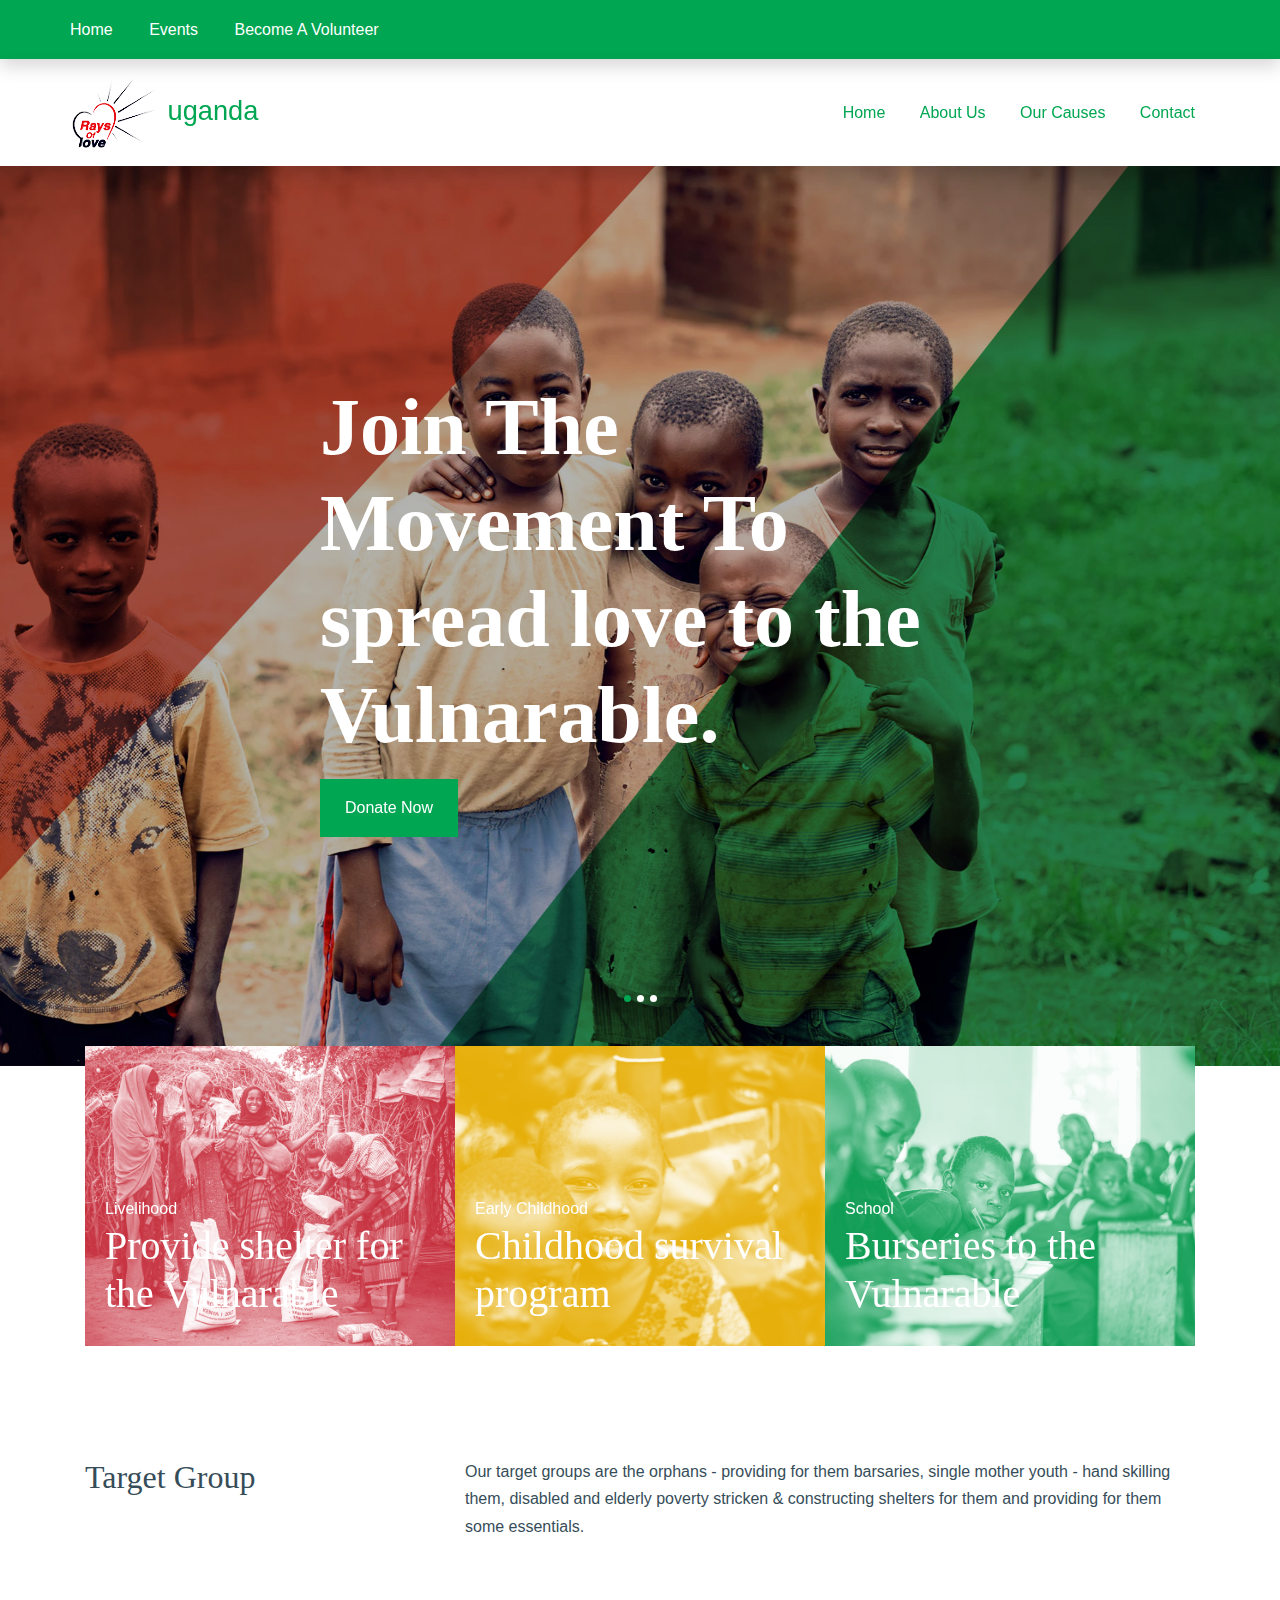
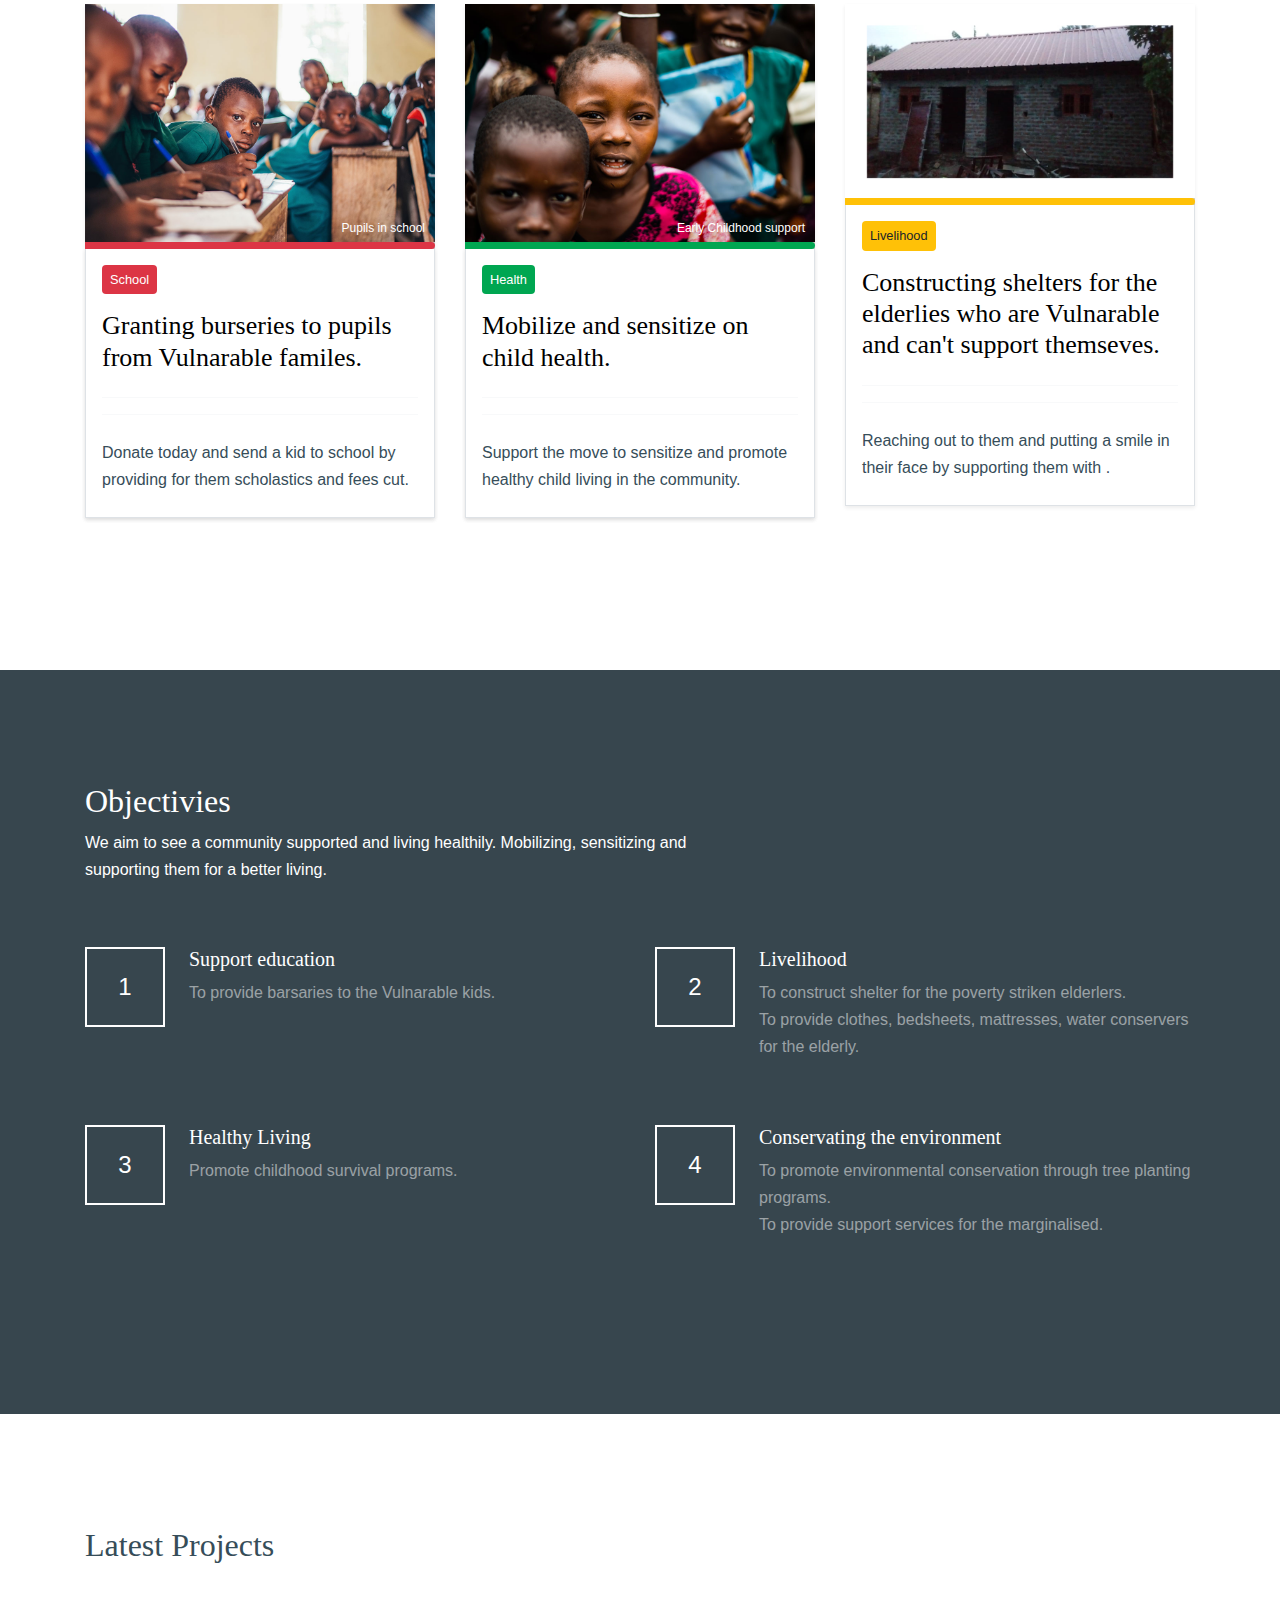
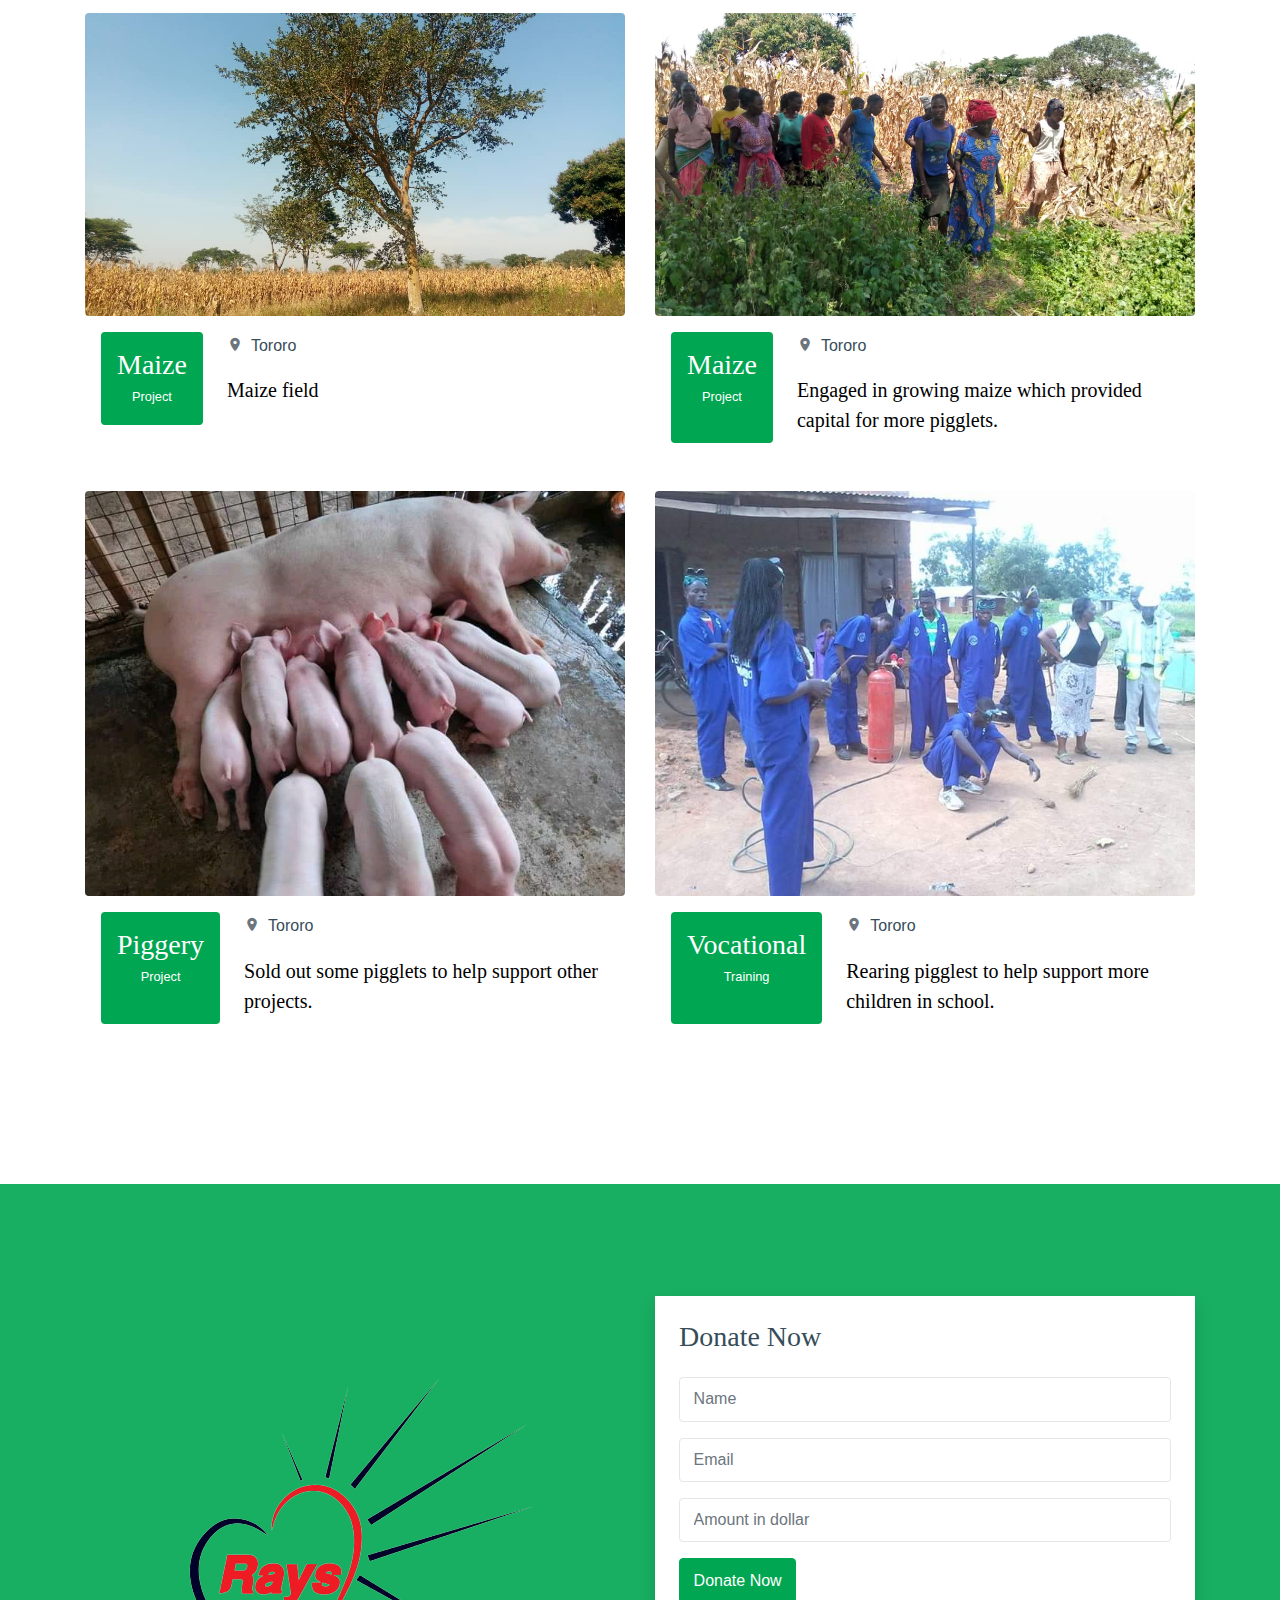
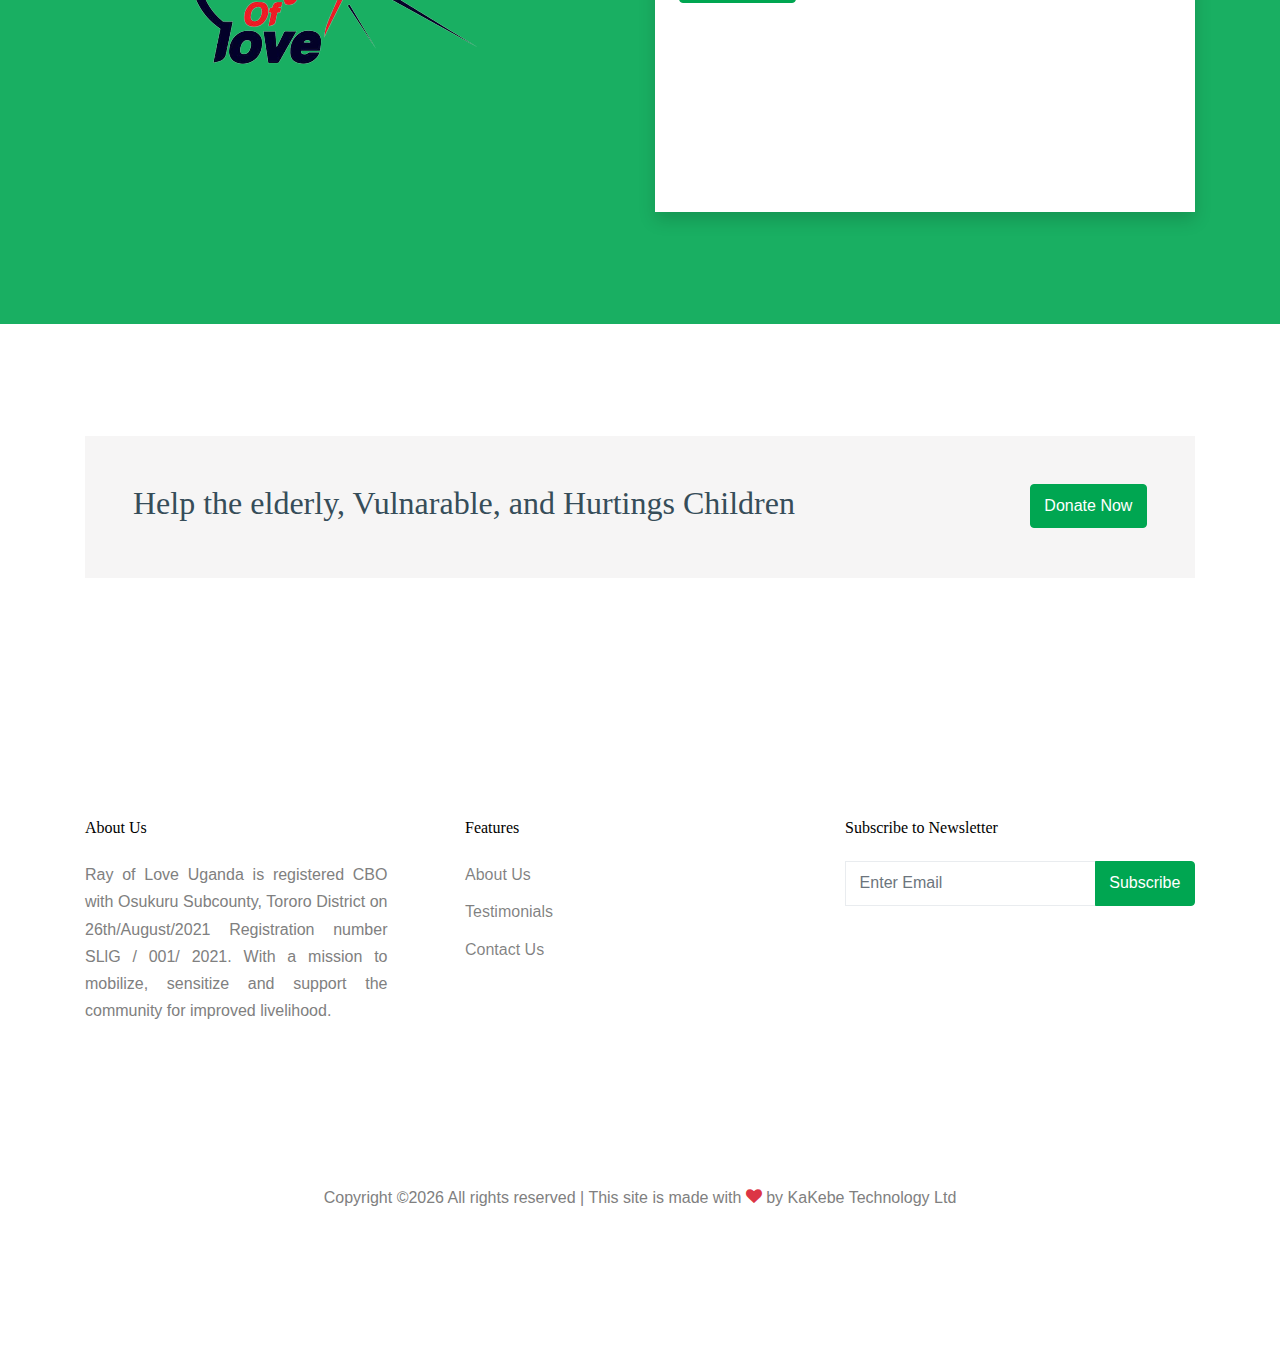
==== commit 842f86d8: "Update index.html" ====
--- a/index.html
+++ b/index.html
@@ -152,8 +152,7 @@
             </div>
           </div>
           <div class="col-md-8">
-            <p>Our target groups are orphans providing basaries to them.- Single mother youths skilling them
-              . - Disabled and elderly poverty stricken, constructing for them shelter and providing essentials.
+            <p>Our target groups are the orphans - providing for them barsaries, single mother youth - hand skilling them, disabled and elderly poverty stricken & constructing shelters for them and providing for them some essentials.
             </p>
           </div>
         </div>
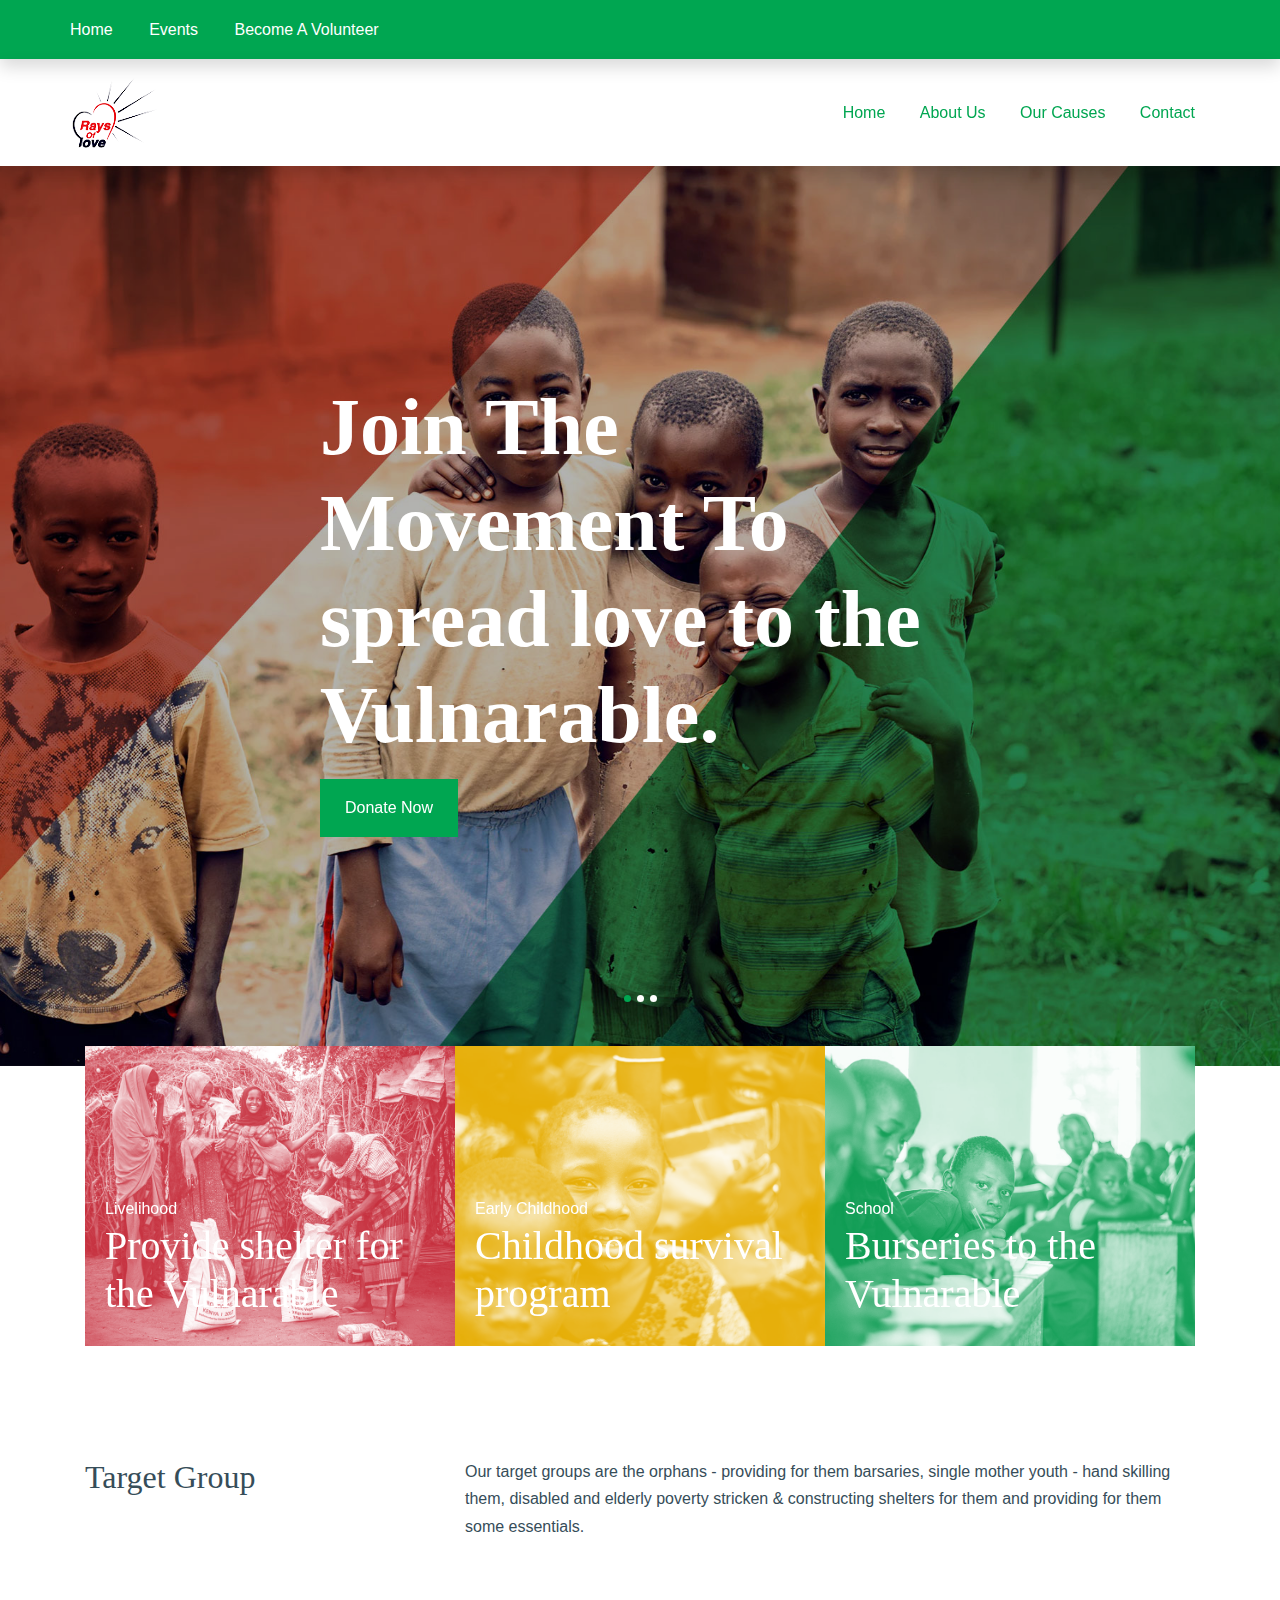
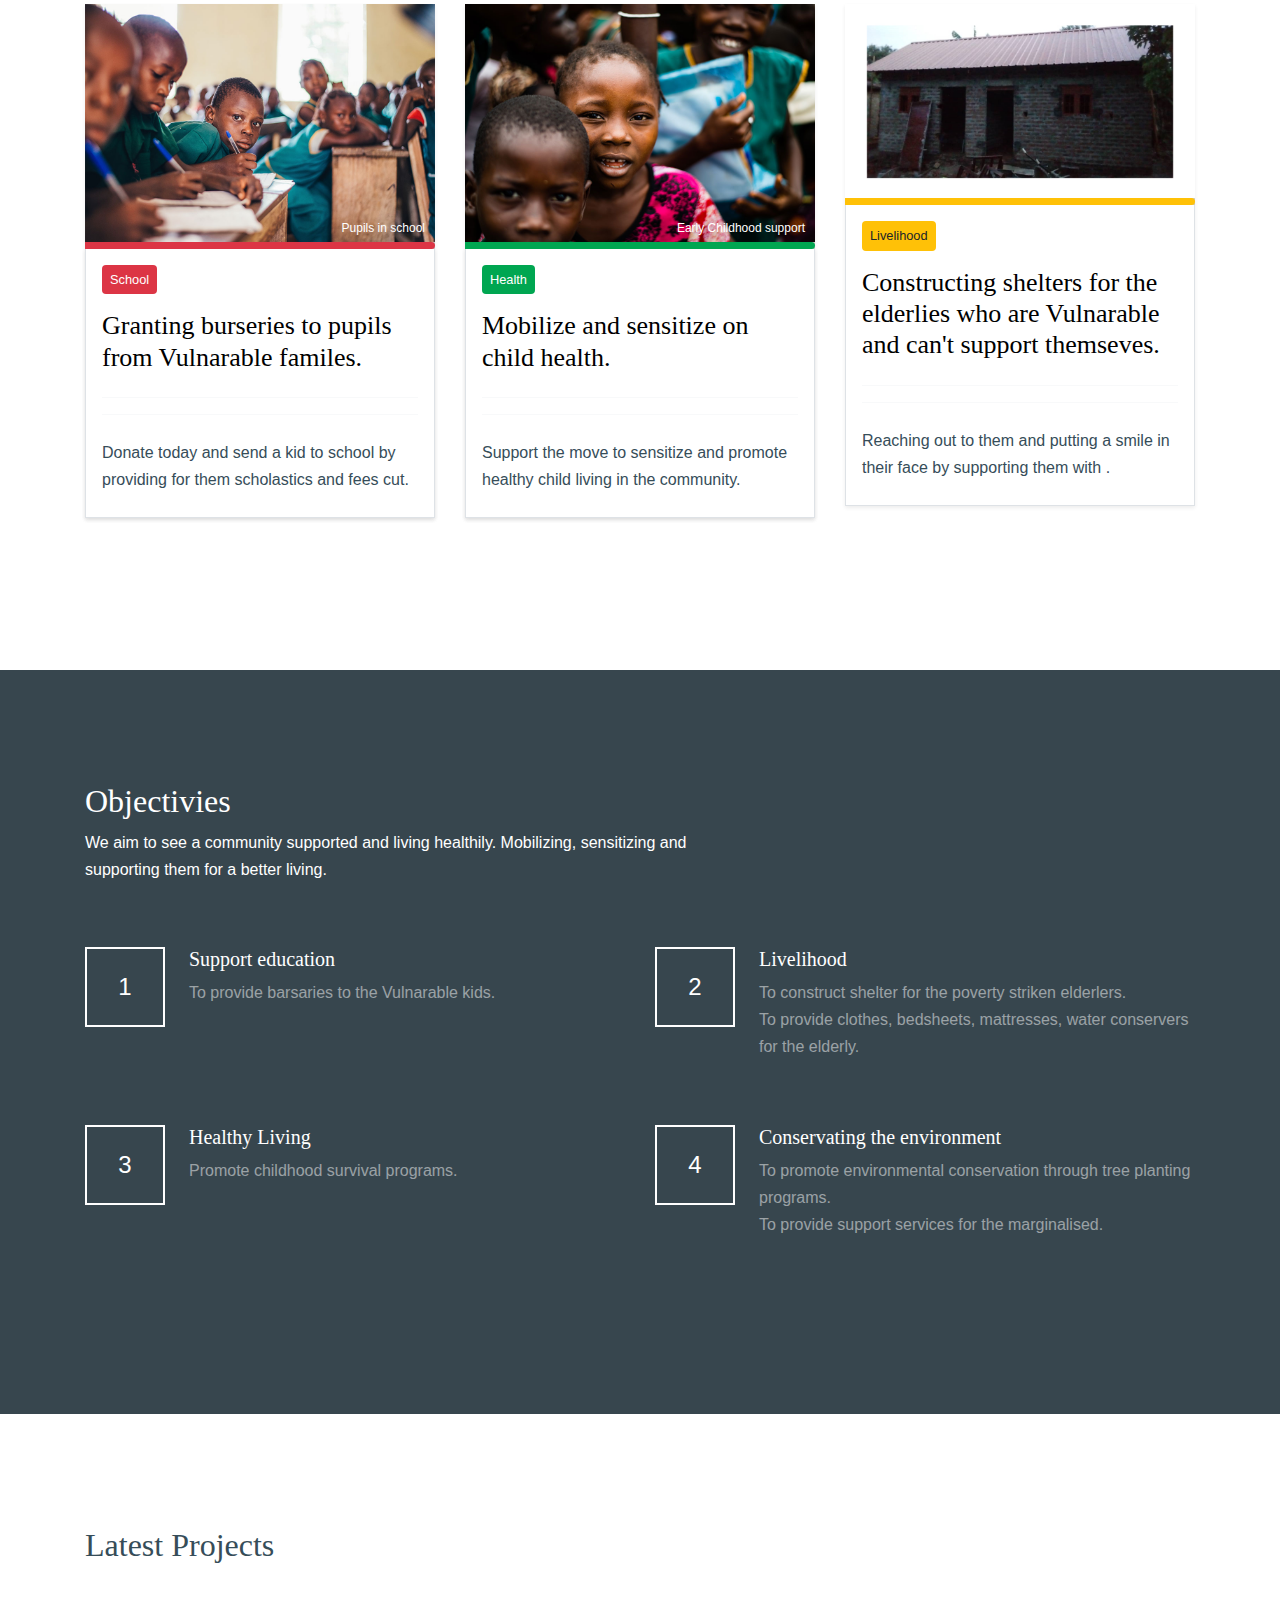
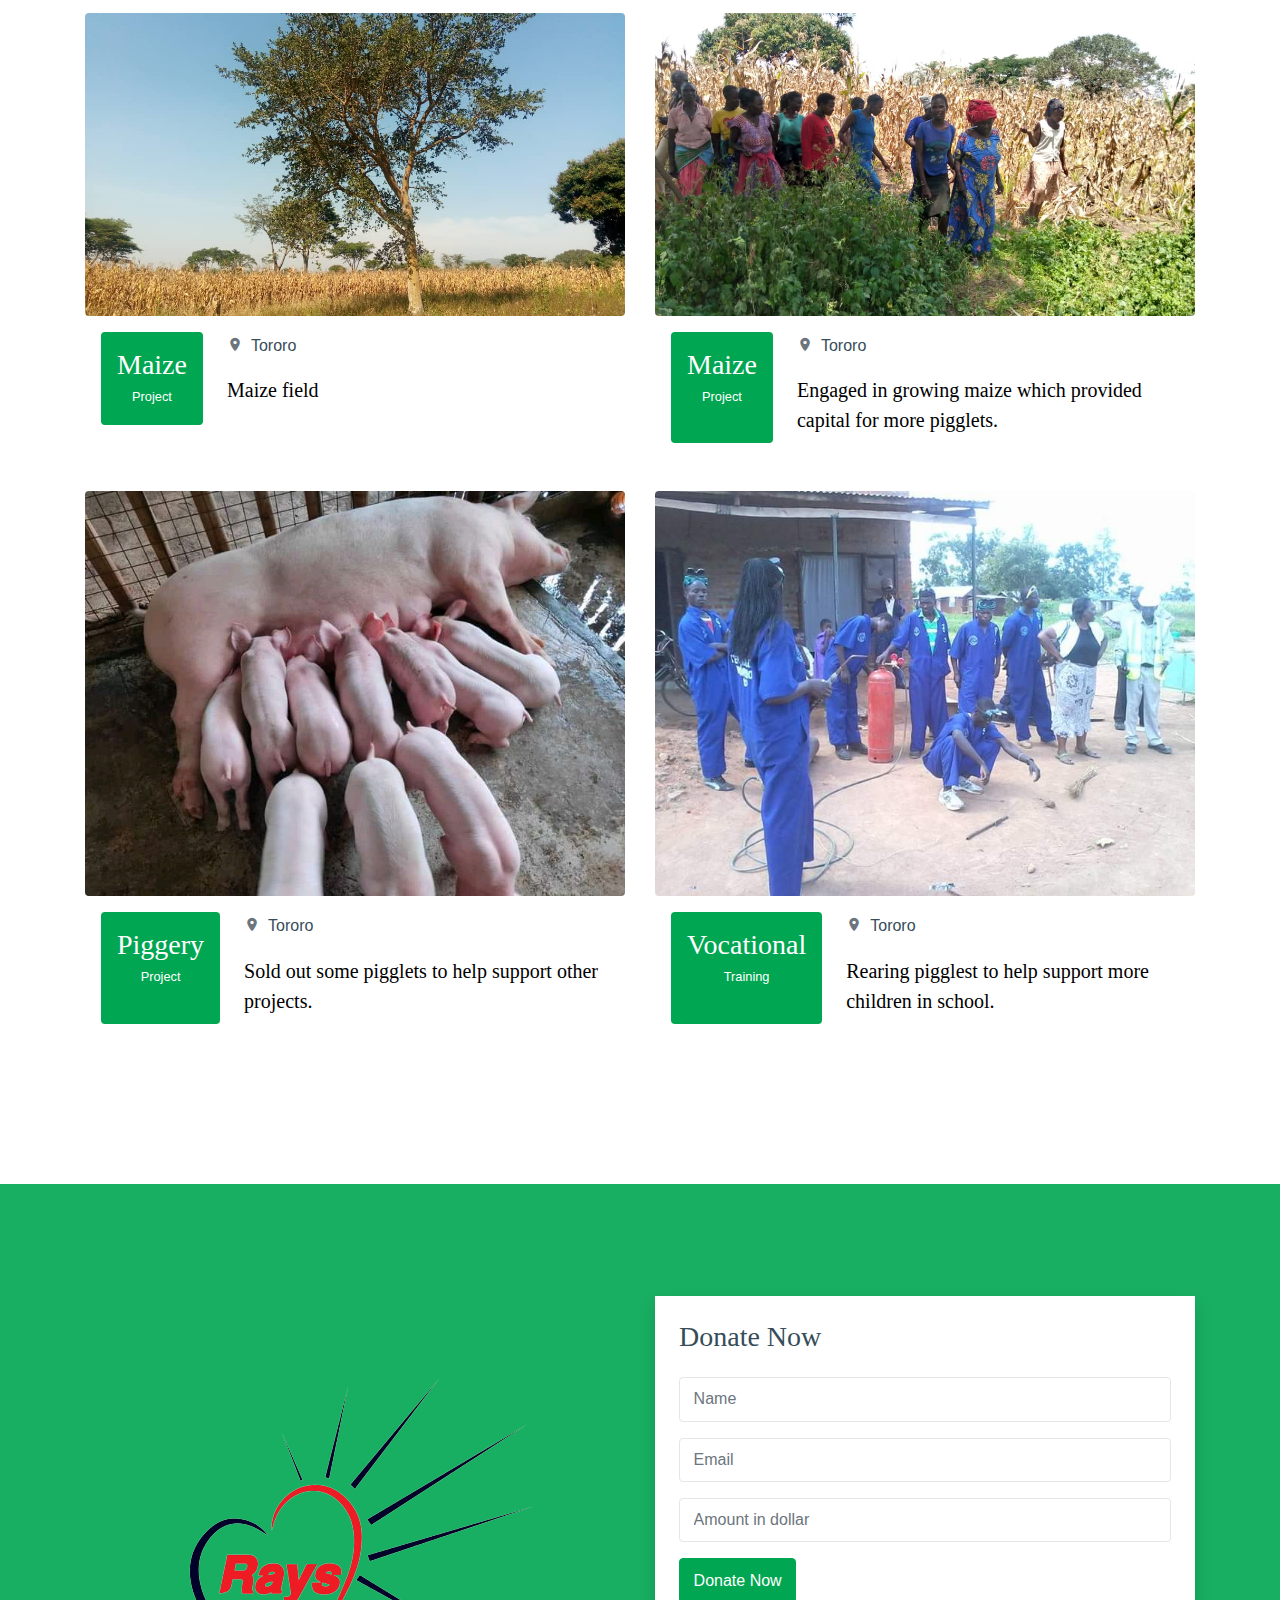
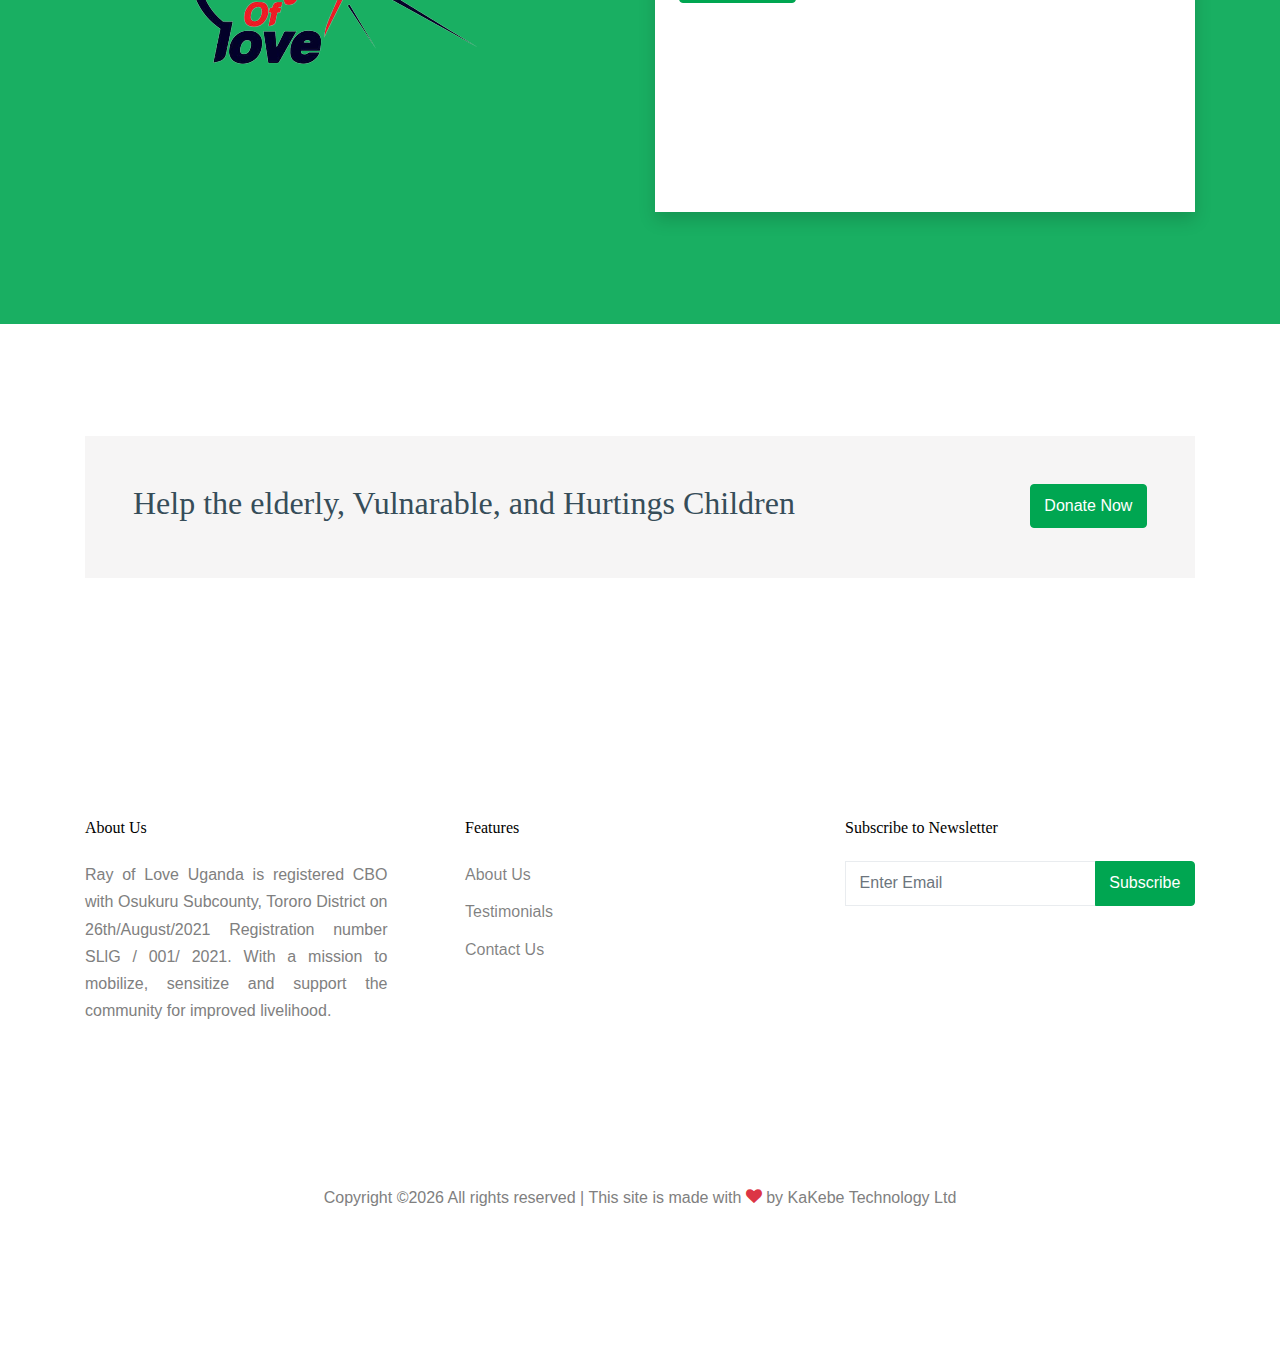
==== commit 82b1cea6: "Update index.html" ====
--- a/index.html
+++ b/index.html
@@ -62,7 +62,7 @@
 
             <div class="site-logo">
               <a href="#"  ><img src="images/small_logo1.png"  alt="Image"></a>
-              <a href="index.html" class="text-success"> Uganda</a>
+              <a href="index.html" class="text-success"> </a>
             </div>
 
 
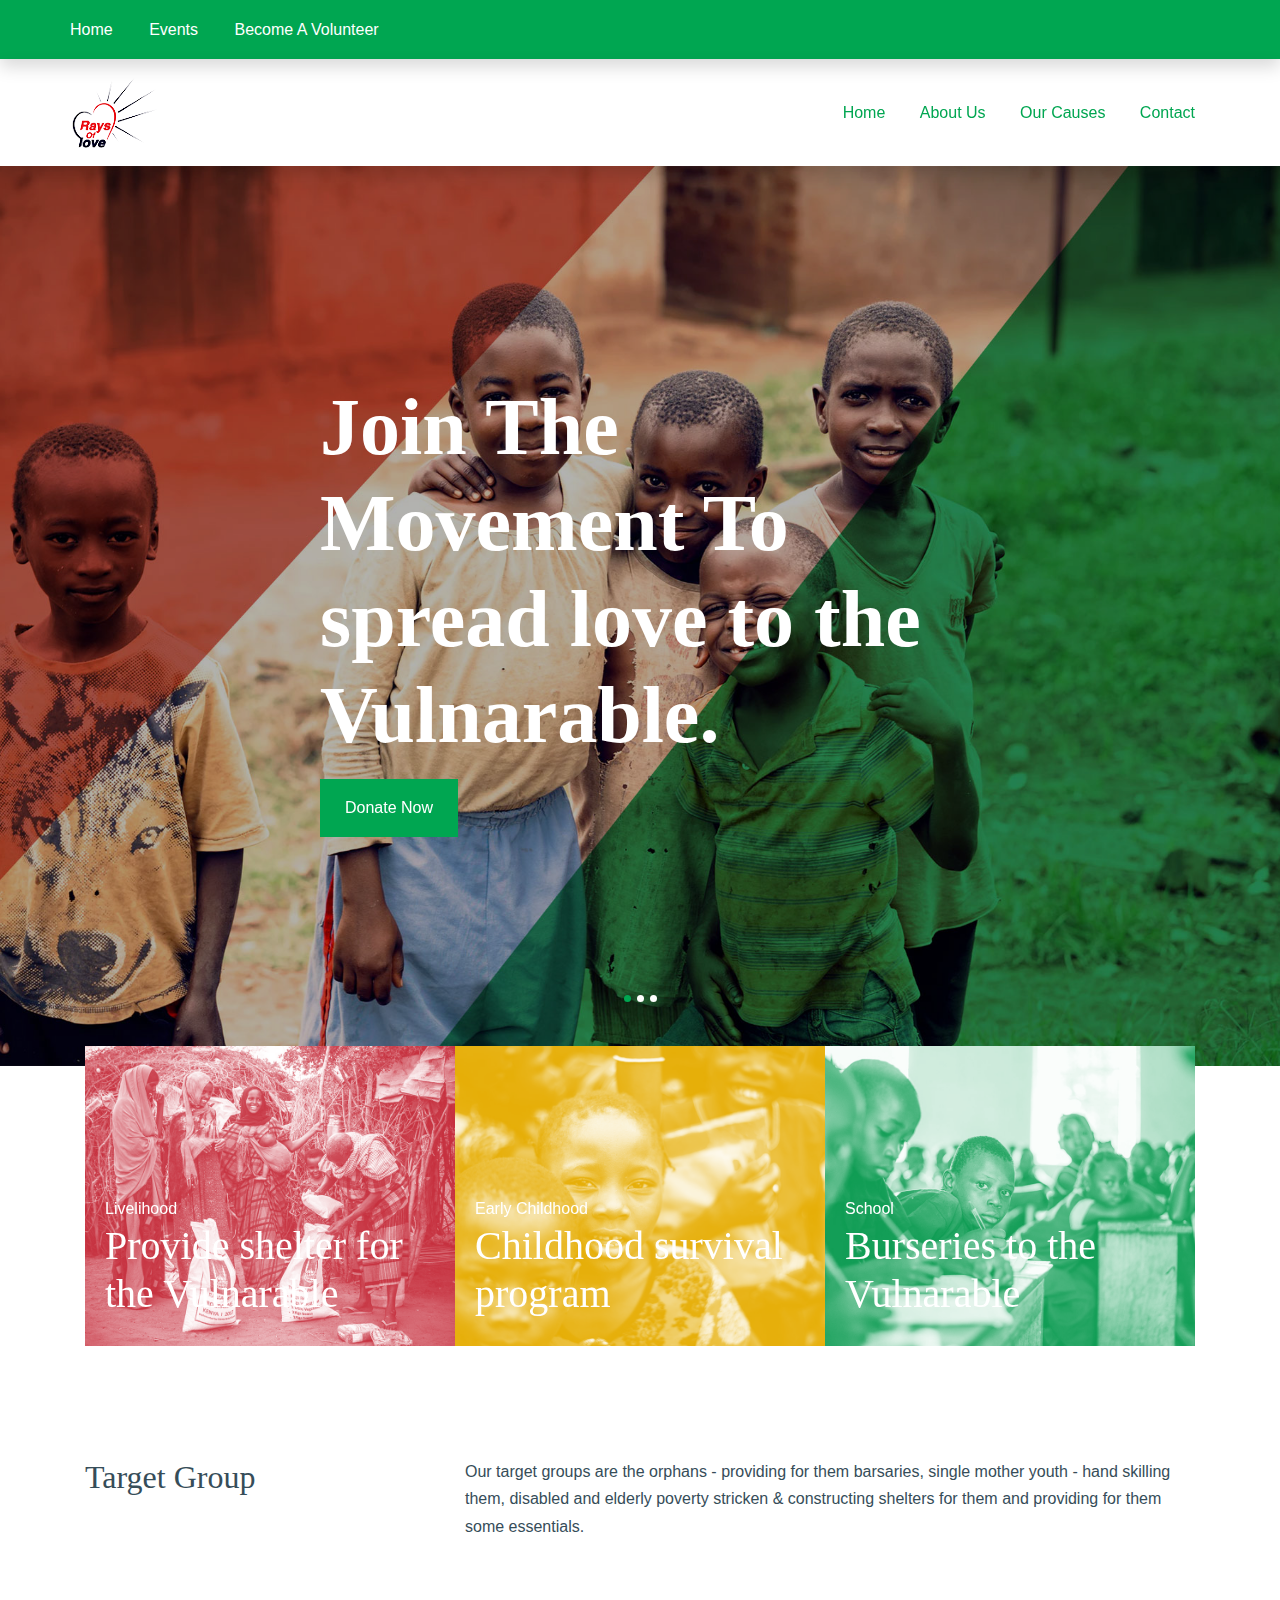
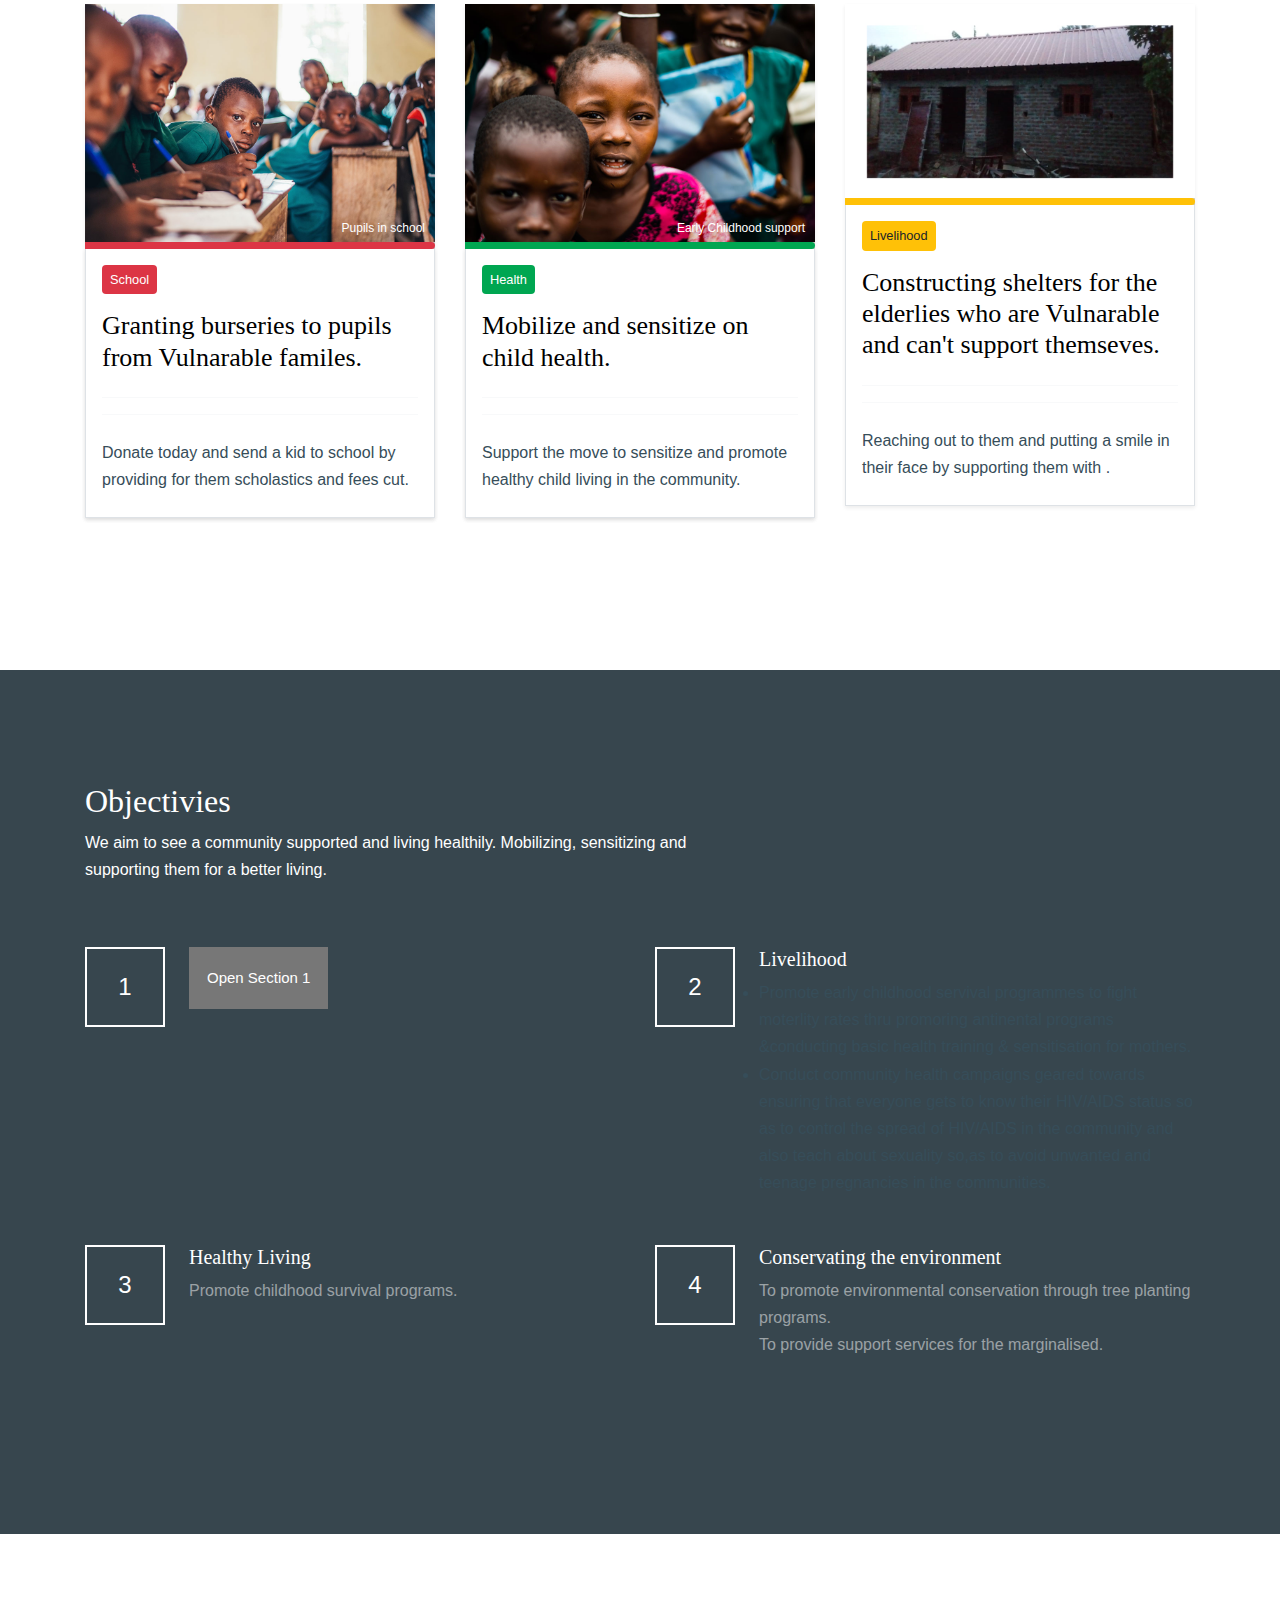
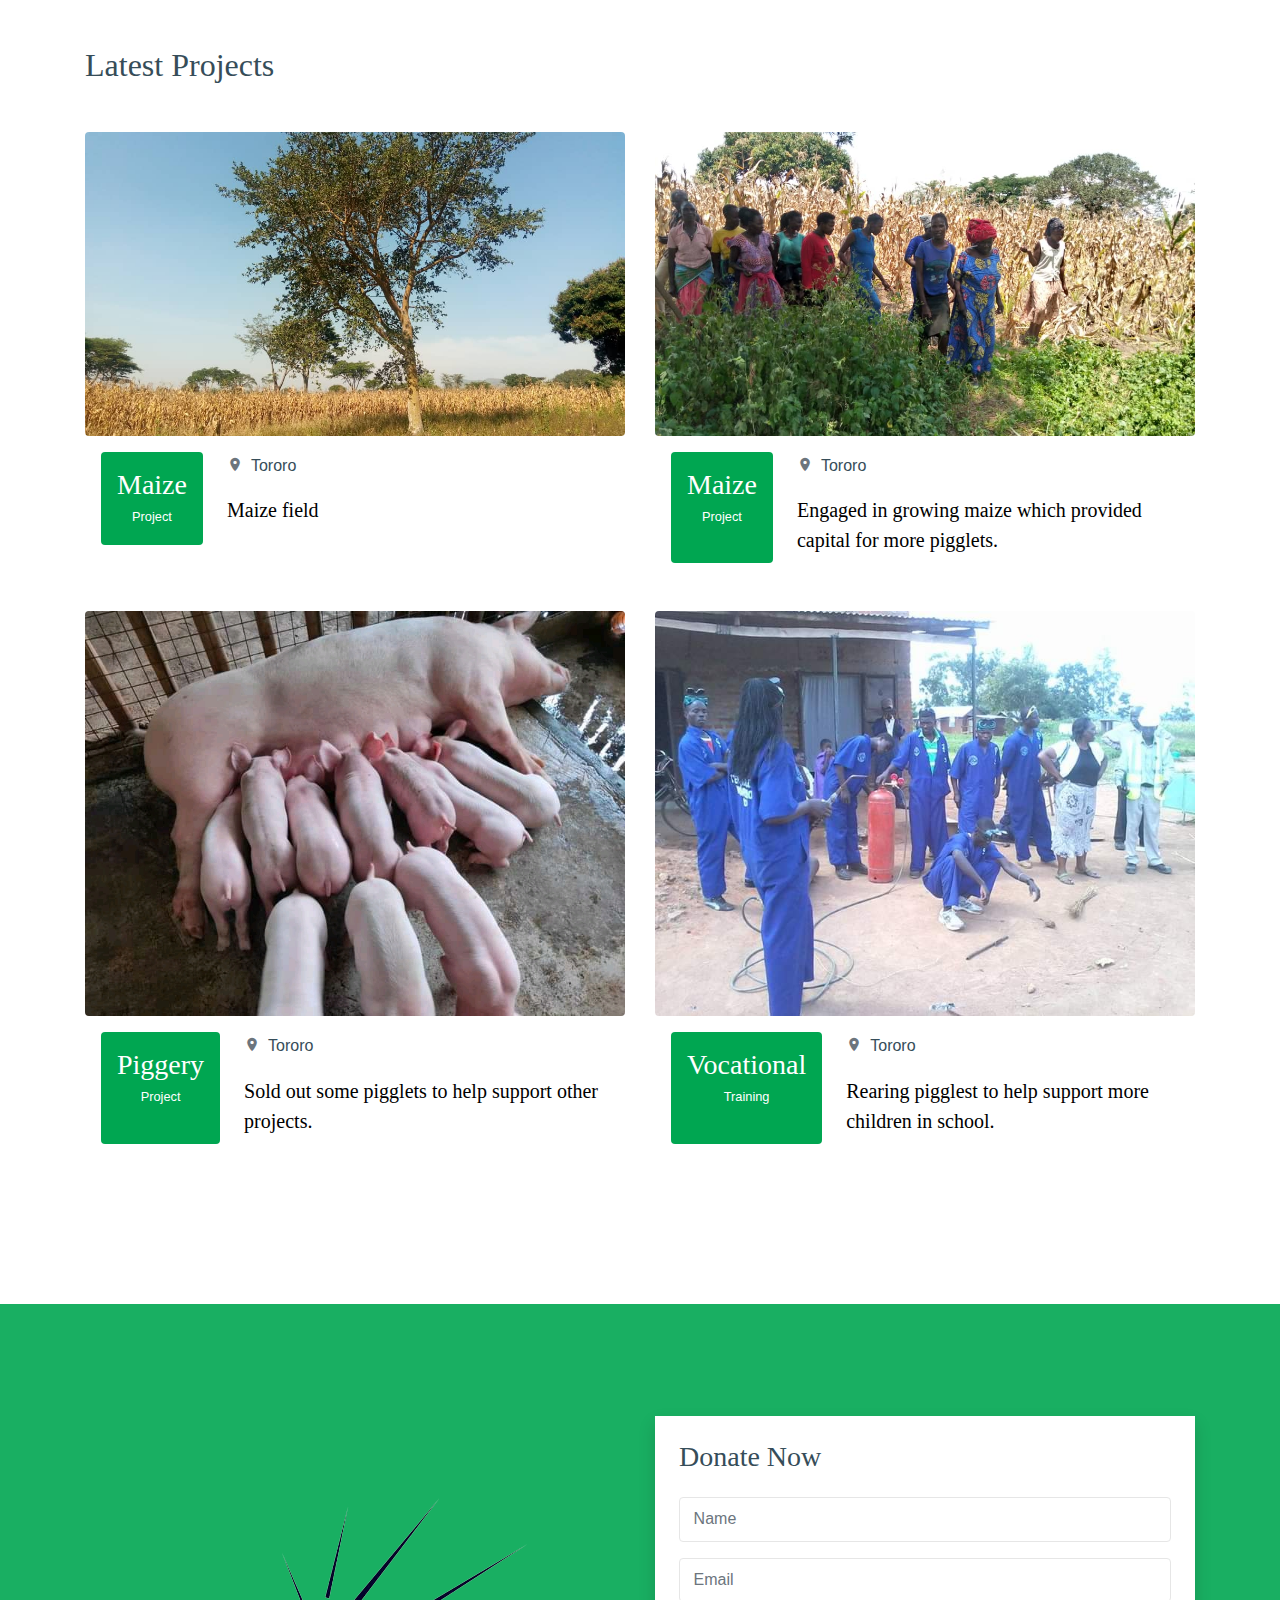
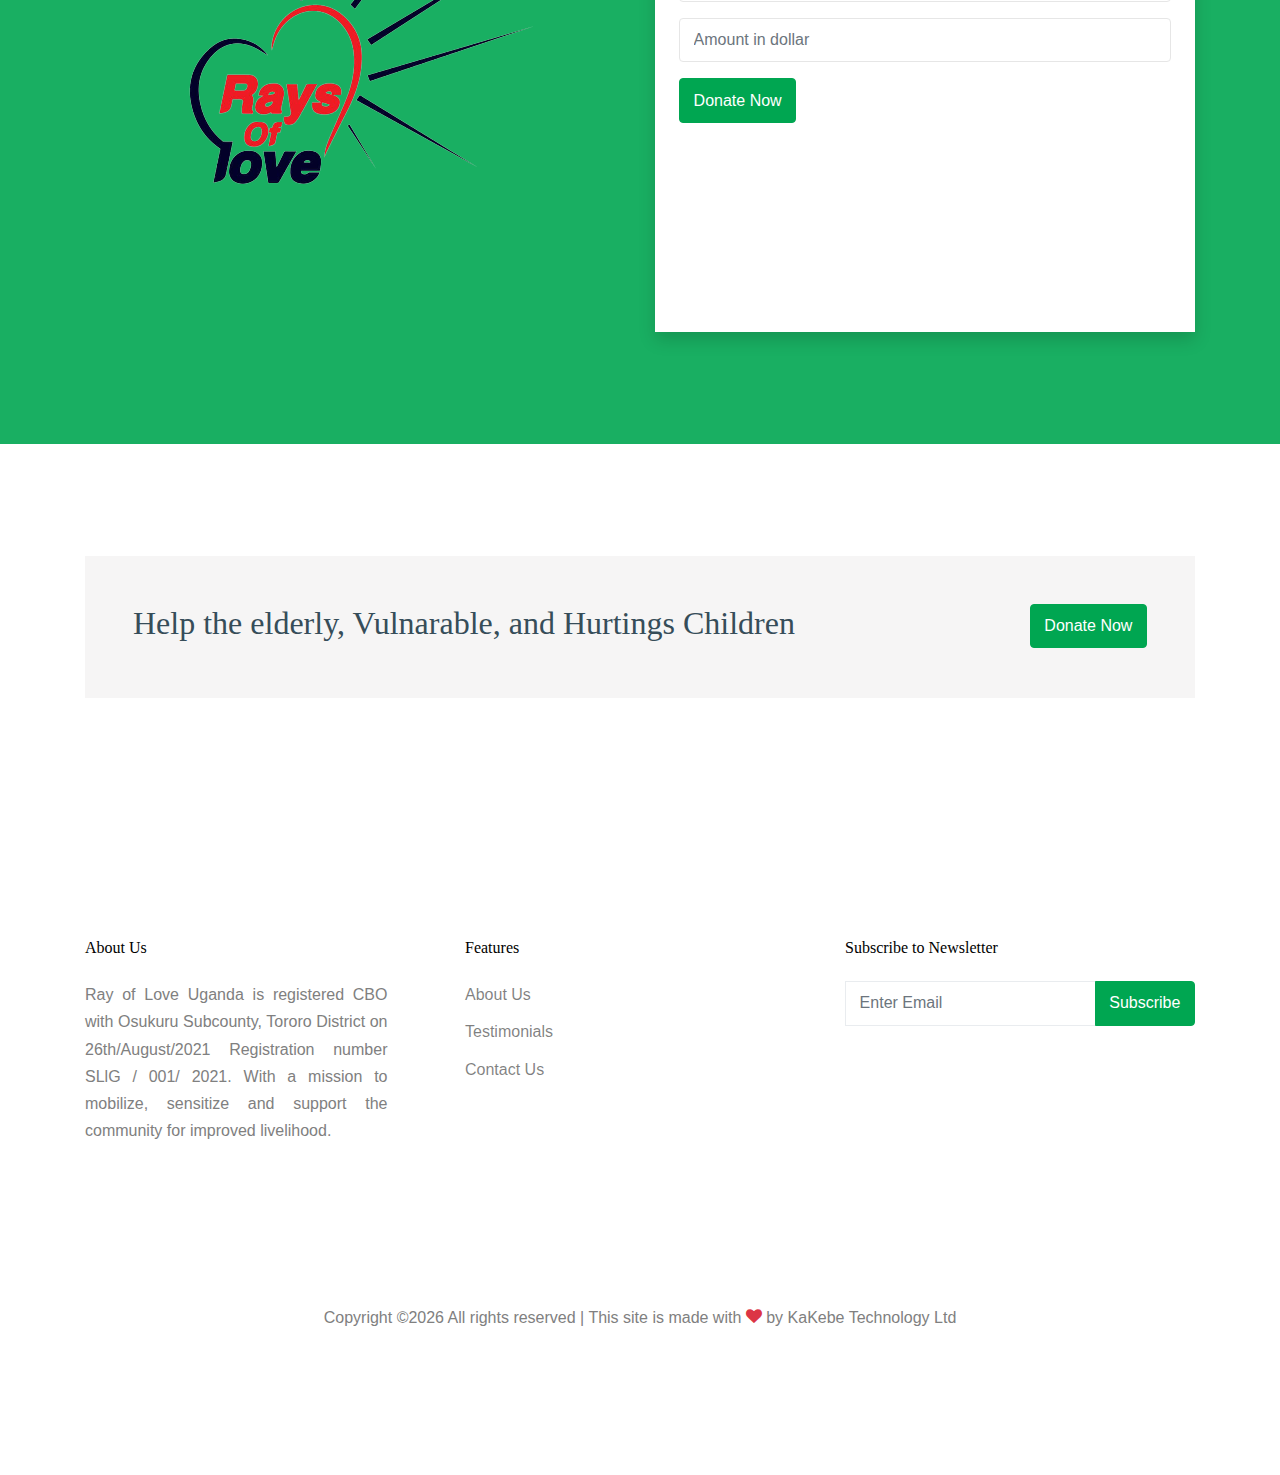
==== commit ba6c3043: "again" ====
--- a/index.html
+++ b/index.html
@@ -21,6 +21,33 @@
 
     <!-- MAIN CSS -->
     <link rel="stylesheet" href="css/style.css">
+
+
+
+    <style>
+      .collapsible {
+        background-color: #777;
+        color: white;
+        cursor: pointer;
+        padding: 18px;
+        width: 100%;
+        border: none;
+        text-align: left;
+        outline: none;
+        font-size: 15px;
+      }
+      
+      .activeone, .collapsible:hover {
+        background-color: #555;
+      }
+      
+      .content {
+        padding: 0 18px;
+        display: none;
+        overflow: hidden;
+        background-color: #f1f1f1;
+      }
+      </style>
 
   </head>
 
@@ -277,8 +304,10 @@
                 <div class="feature-29012 d-flex">
                   <div class="number mr-4"><span>1</span></div>
                   <div>
-                    <h3>Support education</h3>
-                    <p>To provide barsaries to the Vulnarable kids.</p>
+                    <button type="button" class="collapsible">Open Section 1</button>
+                    <div class="content">
+                      <p>Lorem ipsum dolor sit amet, consectetur adipisicing elit, sed do eiusmod tempor incididunt ut labore et dolore magna aliqua. Ut enim ad minim veniam, quis nostrud exercitation ullamco laboris nisi ut aliquip ex ea commodo consequat.</p>
+                    </div>
                   </div>
                 </div>
               </div>
@@ -287,9 +316,8 @@
                   <div class="number mr-4"><span>2</span></div>
                   <div>
                     <h3>Livelihood</h3>
-                    <p>To construct shelter for the poverty striken elderlers.
-                    </br>To provide clothes, bedsheets, mattresses, water conservers for the elderly.
-                    </p>
+                      <li>Promote early childhood servival programmes to fight  moterlity rates thru  promoring antinental programs &conducting basic health training & sensitisation for mothers.</li>
+                      <li>Conduct community health campaigns geared towards ensuring that everyone  gets to know their HIV/AIDS  status so as to control the spread of HIV/AIDS in the community and also teach about sexuality so,as to avoid  unwanted and teenage pregnancies in the communities.</li>
                   </div>
                 </div>
               </div>
@@ -531,6 +559,25 @@
 
     <script src="js/main.js"></script>
 
+
+
+    <script>
+      var coll = document.getElementsByClassName("collapsible");
+      var i;
+      
+      for (i = 0; i < coll.length; i++) {
+        coll[i].addEventListener("click", function() {
+          this.classList.toggle("active");
+          var content = this.nextElementSibling;
+          if (content.style.display === "block") {
+            content.style.display = "none";
+          } else {
+            content.style.display = "block";
+          }
+        });
+      }
+      </script>
+
   </body>
 
 </html>
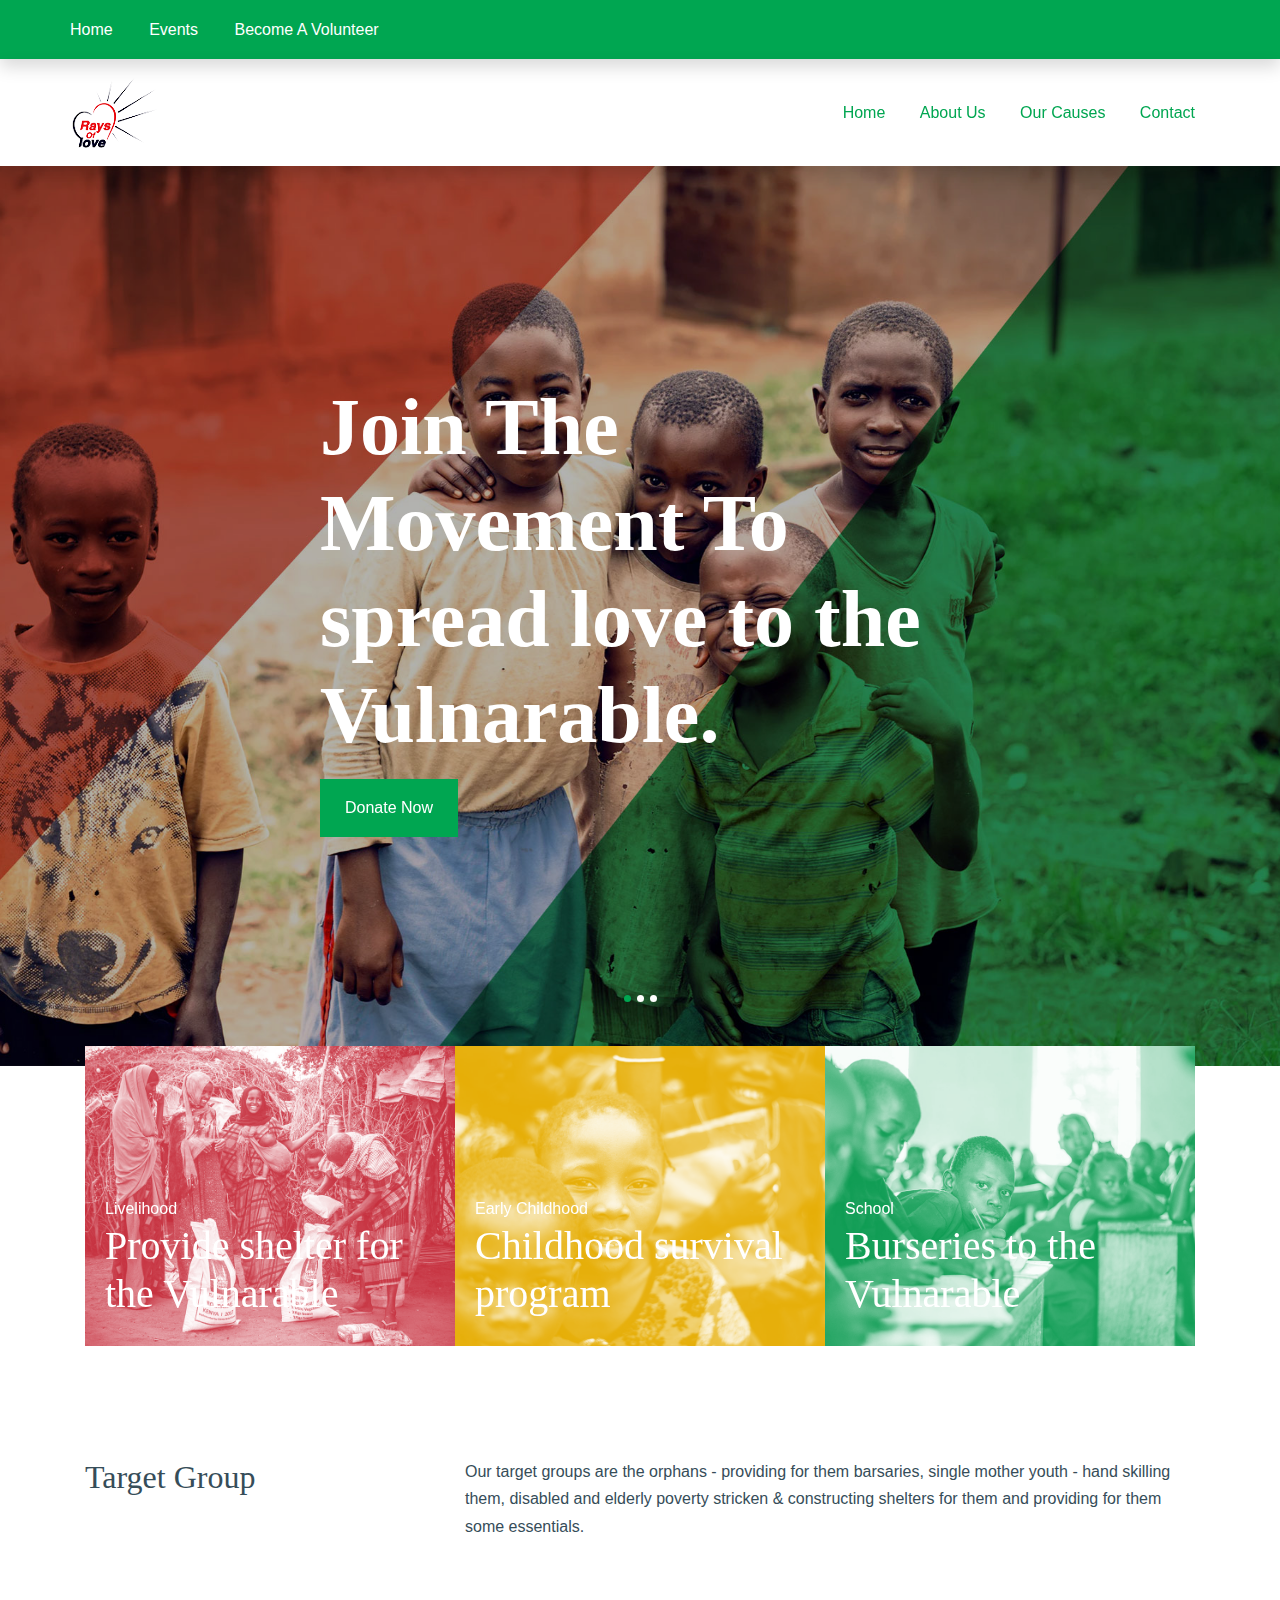
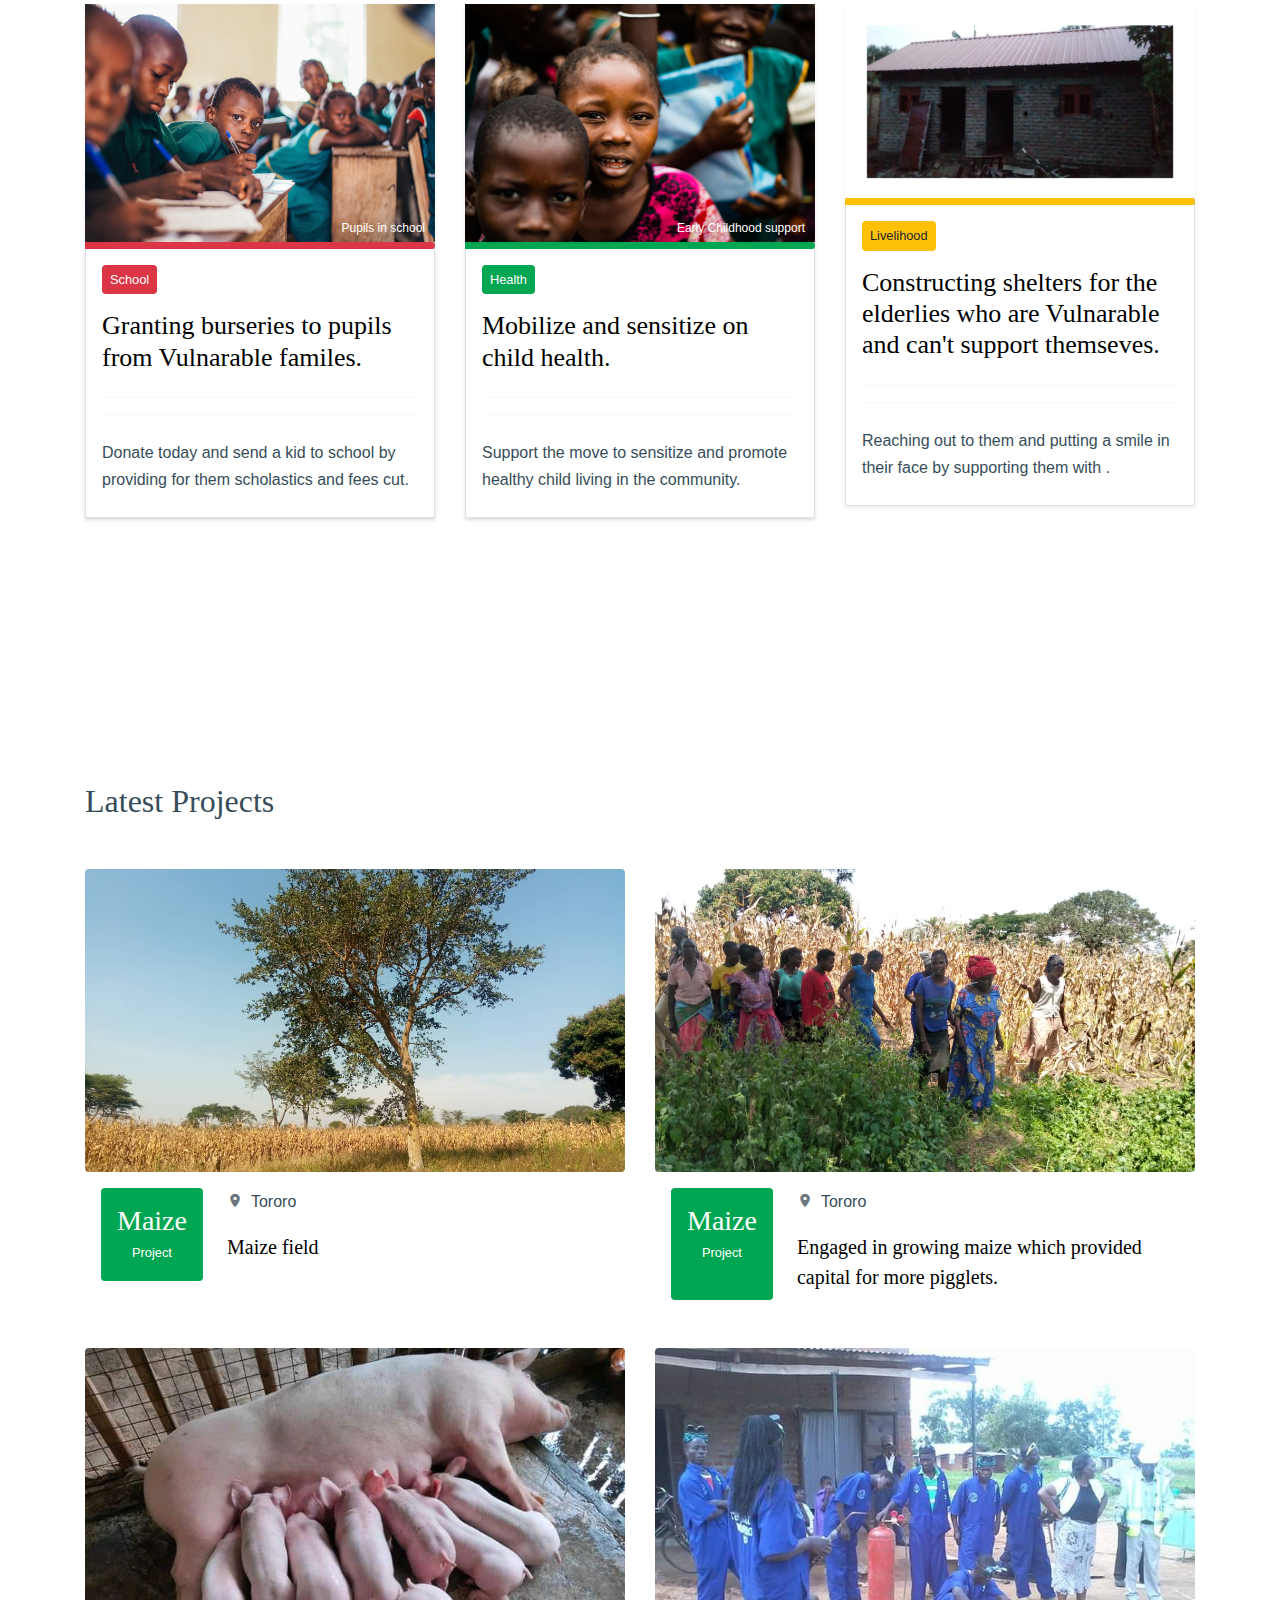
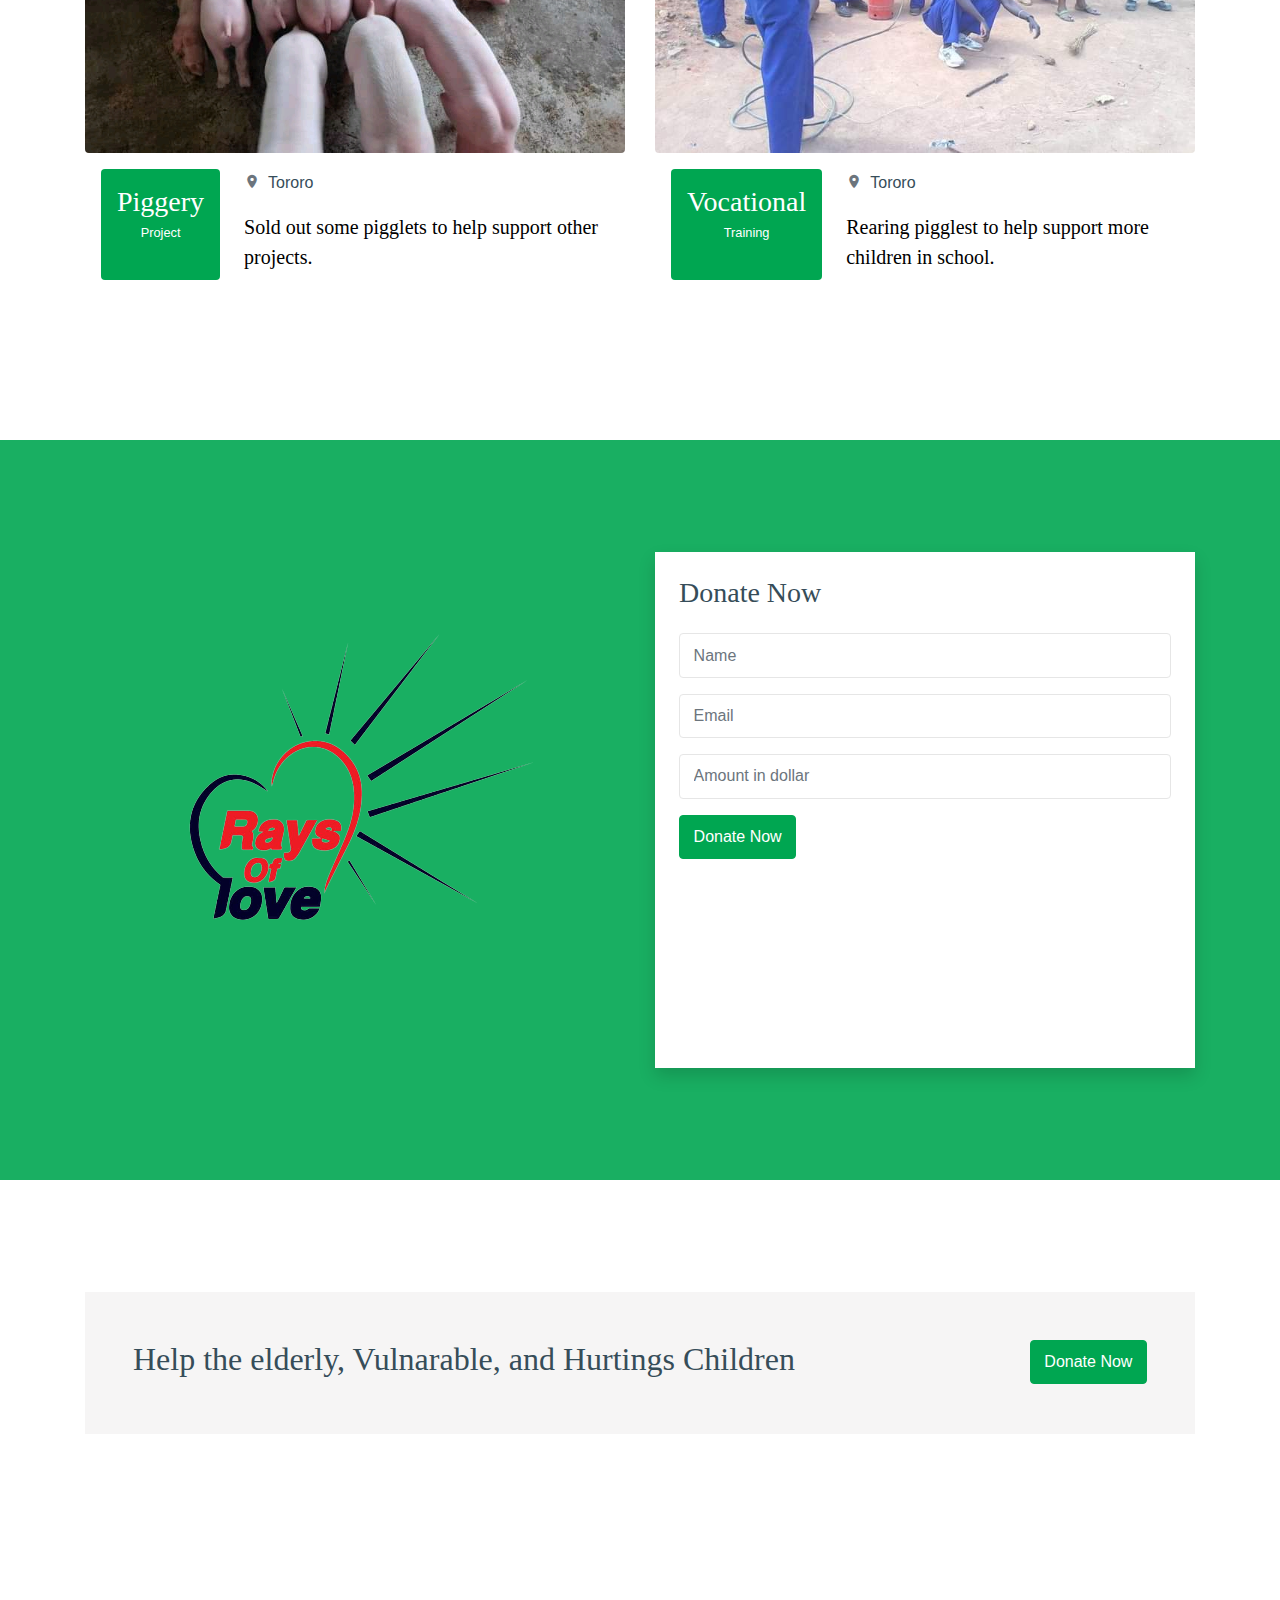
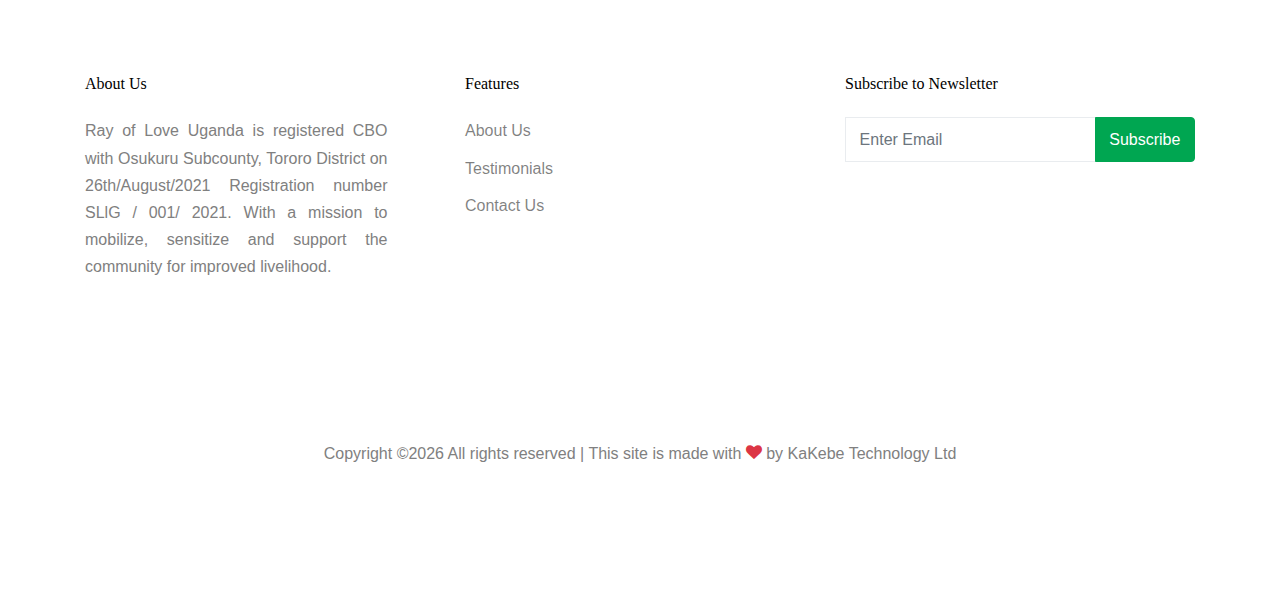
==== commit db0130dc: "updates on saturday" ====
--- a/index.html
+++ b/index.html
@@ -2,7 +2,7 @@
 <html lang="en">
 
 <head>
-  <title>RaysofLove &mdash; Uganda</title>
+  <title>Rays of Love &mdash; Uganda</title>
   <meta charset="utf-8">
   <meta name="viewport" content="width=device-width, initial-scale=1, shrink-to-fit=no">
 
@@ -111,23 +111,11 @@
                       -
                 </span>
               </a>
-              
-              </div>
-
-            
-
-          </div>
-        </div>
-
+              </div>
+          </div>
+        </div>
       </header>
-
-
-
-
     <div class="owl-carousel-wrapper">
-
-      
-
       <div class="box-92819">
         <h1 class="text-white mb-3">Join The Movement To spread love to the Vulnarable.</h1>
         <p><a href="#" class="btn btn-primary py-3 px-4 rounded-0">Donate Now</a></p>
@@ -286,7 +274,7 @@
       </div>
     </div>
 
-    <div class="bg-image overlay site-section" style="background-image: url('images/hero_1.jpg');">
+    <!-- <div class="bg-image overlay site-section" style="background-image: url('images/hero_1.jpg');">
       <div class="container">
 
         <div class="row align-items-center">
@@ -345,7 +333,7 @@
           </div>
         </div>
       </div>
-    </div>
+    </div> -->
 
     </div>
     
@@ -539,7 +527,6 @@
             </p>
             </div>
           </div>
-
         </div>
       </div>
     </footer>
--- a/css/style.css
+++ b/css/style.css
@@ -1645,9 +1645,10 @@
     font-weight: 900 !important;
     font-size: 5rem;
     font-family: "Mansalva", cursive !important; }
-
+ 
 .text-cursive {
-  font-family: "Mansalva", cursive !important; }
+  font-family: "Mansalva", cursive !important; 
+}
 
 .media-02819 {
   margin-bottom: 60px; }
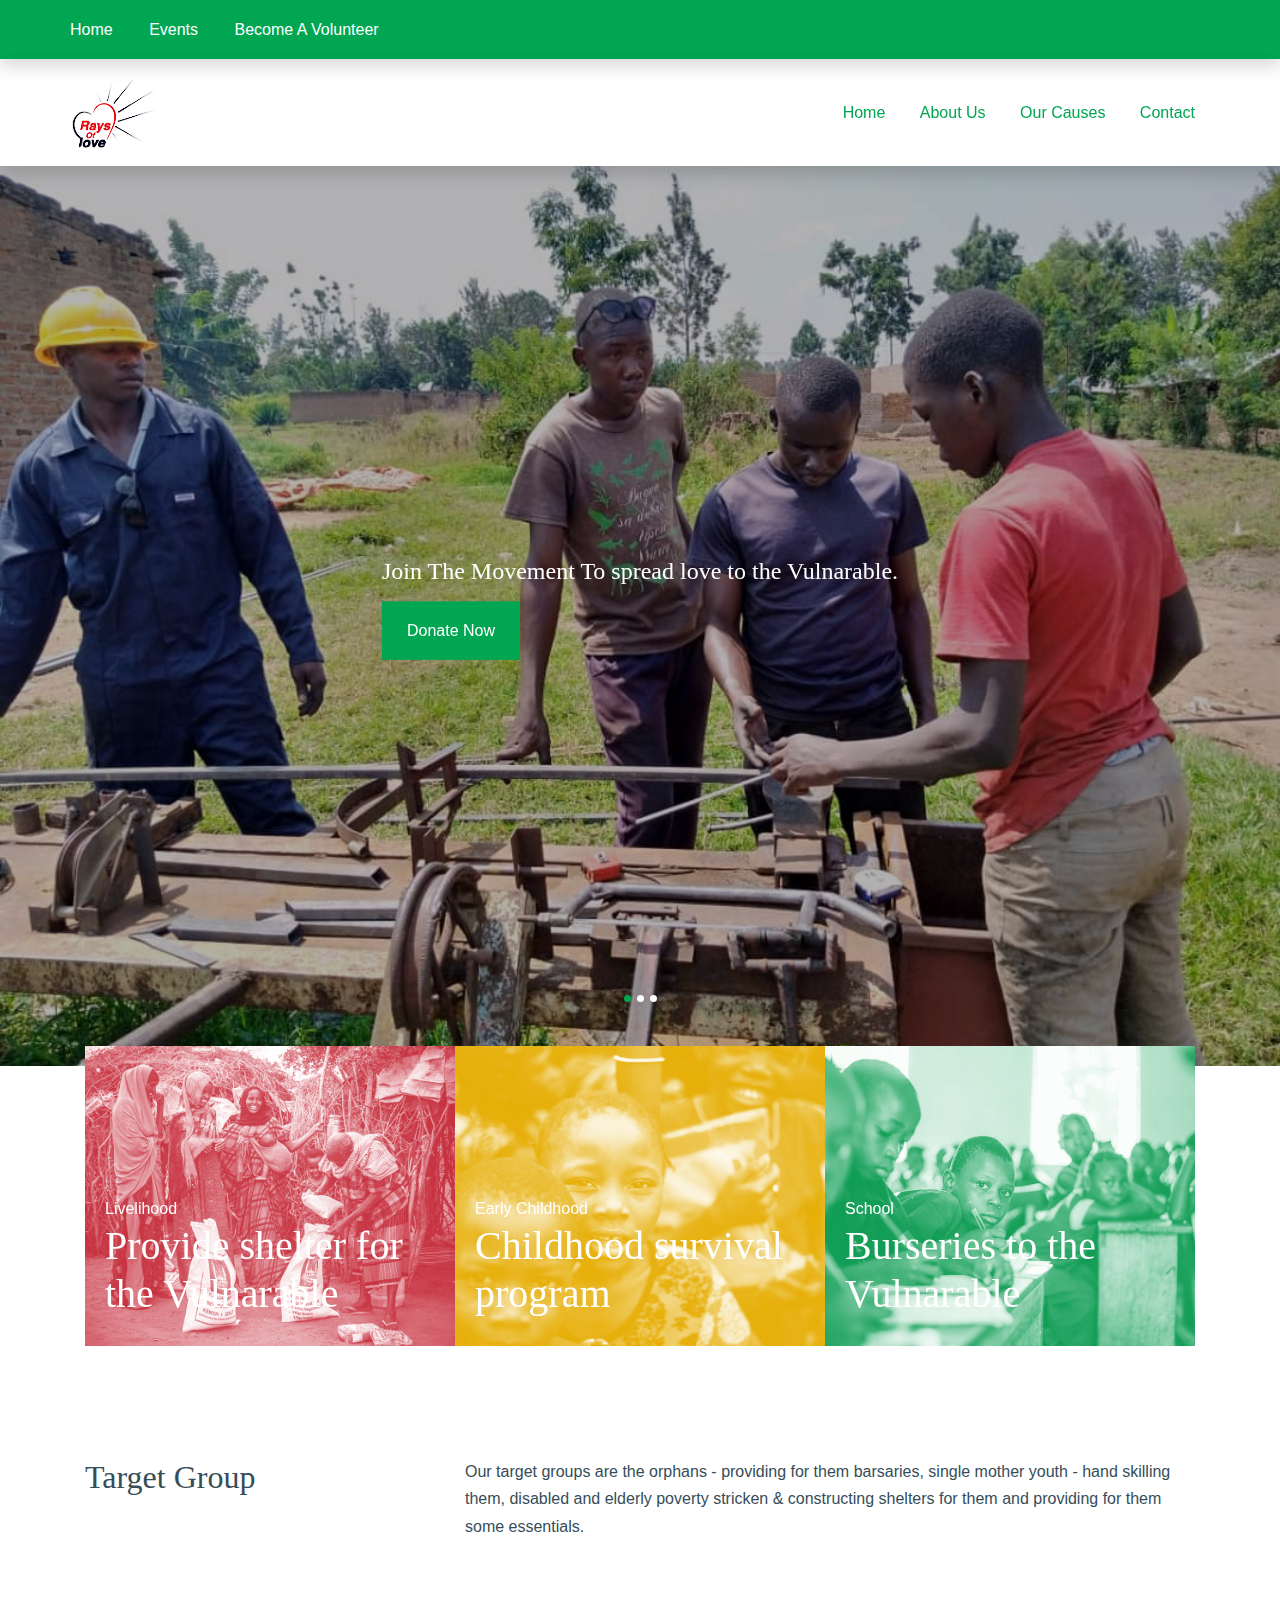
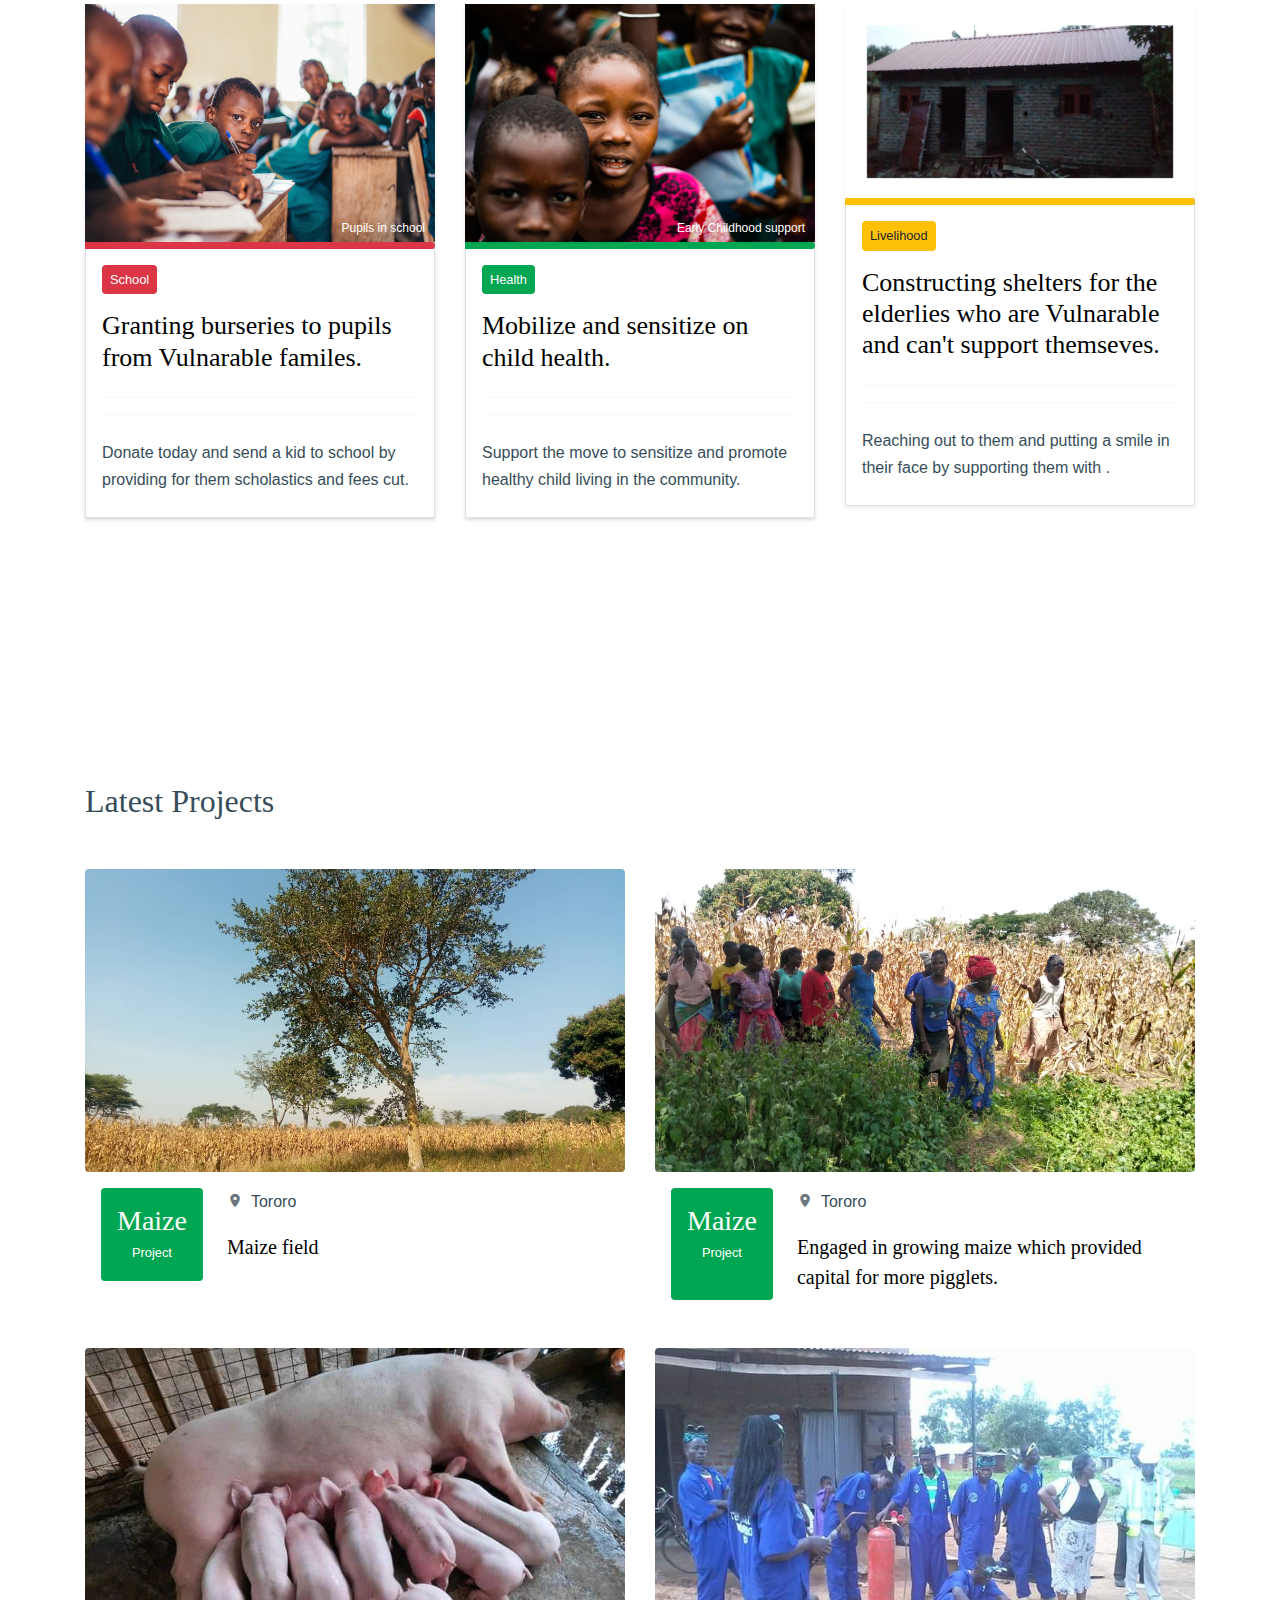
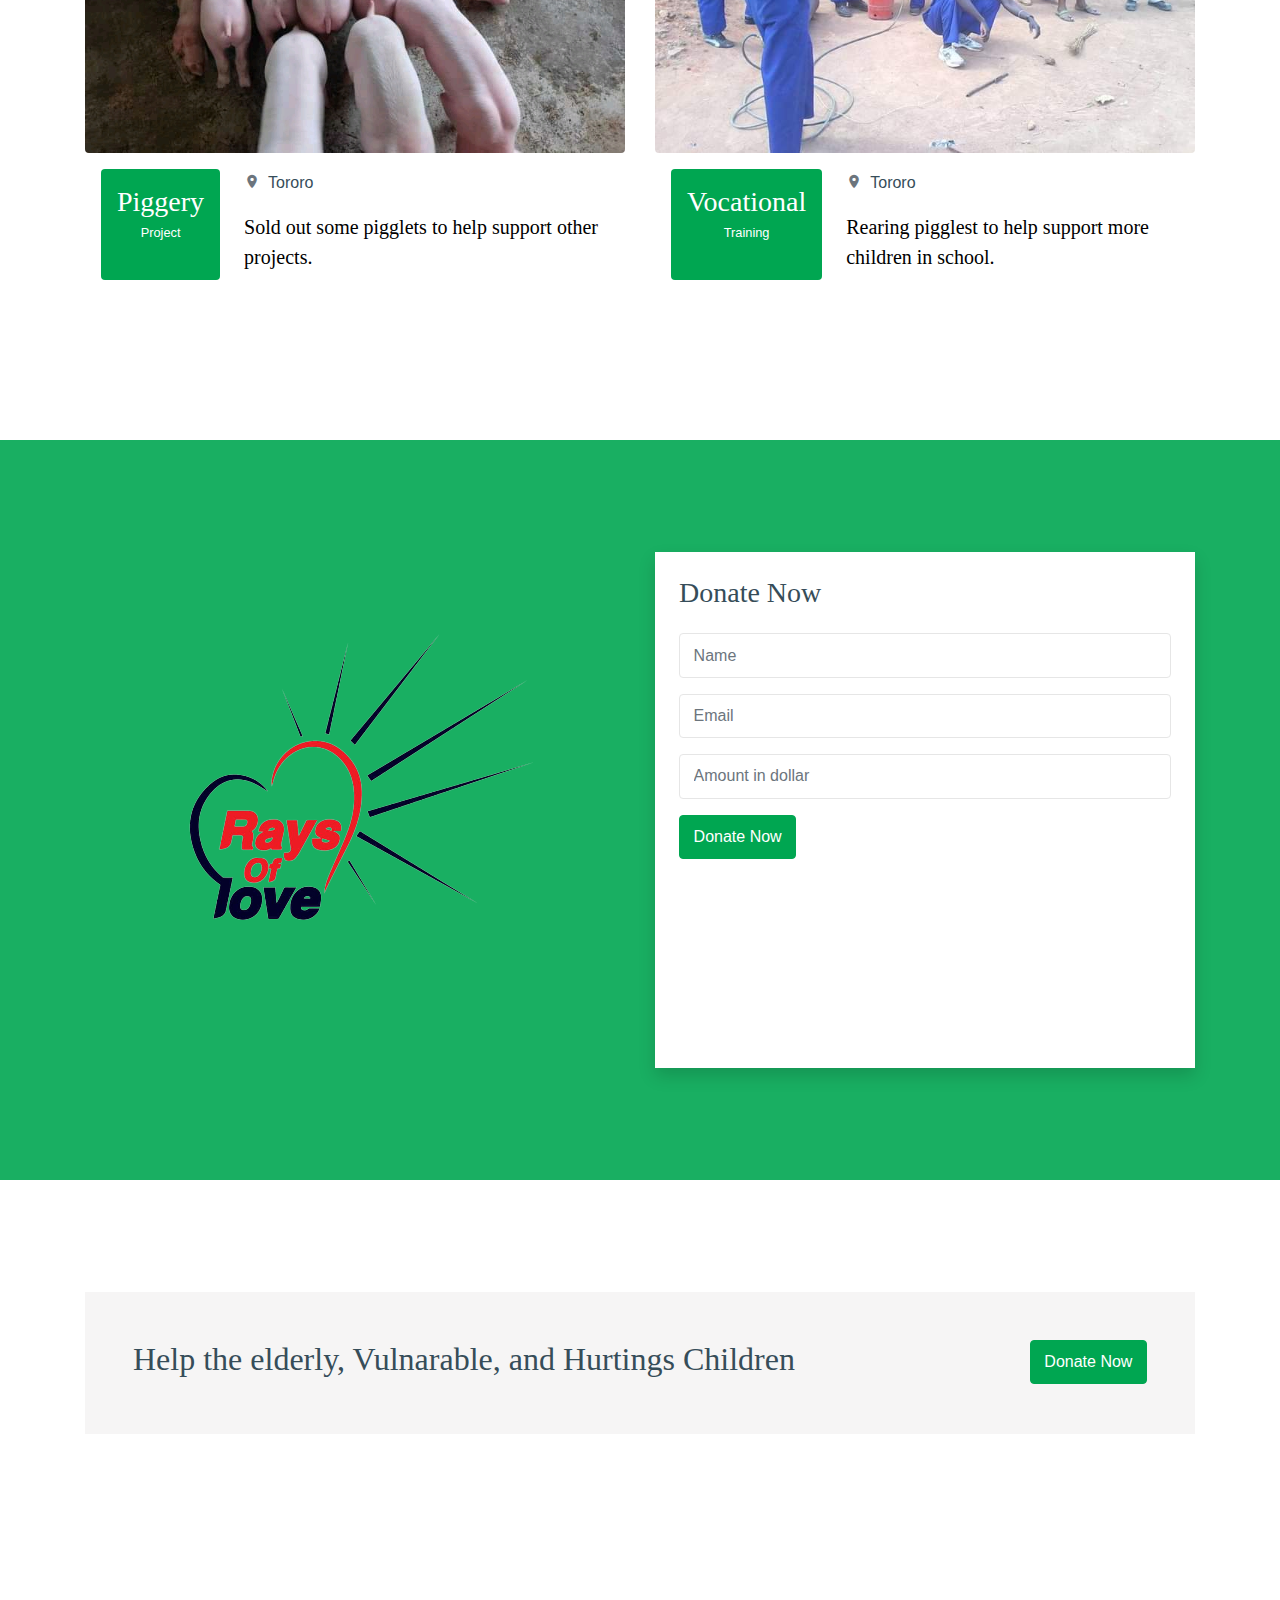
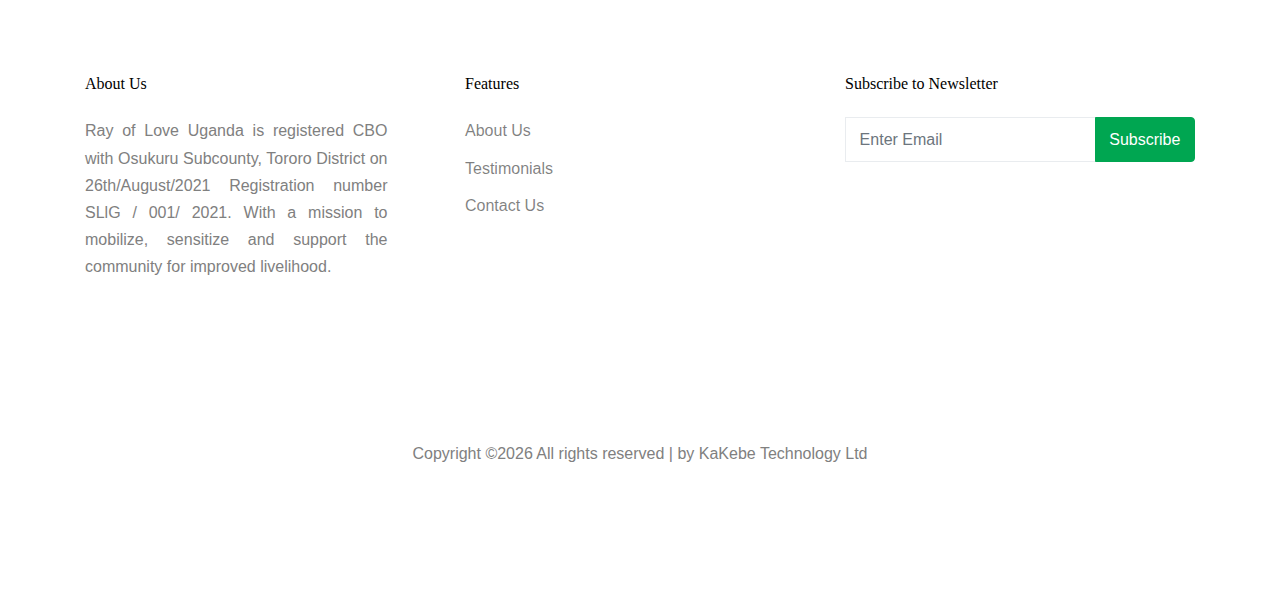
==== commit 60d5e2c8: "indexes" ====
--- a/index.html
+++ b/index.html
@@ -107,7 +107,7 @@
 
             <div class="ml-auto toggle-button d-inline-block d-lg-none">
               <a href="#" class="site-menu-toggle py-5 js-menu-toggle text-white">
-                <span class="icon-menu h3 text-white">
+                <span class="icon-menu h3 text-black">
                       -
                 </span>
               </a>
@@ -117,14 +117,14 @@
       </header>
     <div class="owl-carousel-wrapper">
       <div class="box-92819">
-        <h1 class="text-white mb-3">Join The Movement To spread love to the Vulnarable.</h1>
+        <h4 class="text-white mb-3">Join The Movement To spread love to the Vulnarable.</h4>
         <p><a href="#" class="btn btn-primary py-3 px-4 rounded-0">Donate Now</a></p>
       </div>
 
       <div class="owl-carousel owl-1 ">
-        <div class="ftco-cover-1 overlay" style="background-image: url('images/hero_1.jpg');"></div>
+        <div class="ftco-cover-1 overlay" style="background-image: url('images/img_16.jpeg');"></div>
         <div class="ftco-cover-1 overlay" style="background-image: url('images/hero_2.jpg');"></div>
-        <div class="ftco-cover-1 overlay" style="background-image: url('images/hero_3.jpg');"></div>
+        <div class="ftco-cover-1 overlay" style="background-image: url('images/img_12.jpeg');"></div>
         
       </div>
     </div>
@@ -522,8 +522,8 @@
           <div class="col-md-12">
             <div class="pt-5">
               <p>
-            <!-- Link back to Colorlib can't be removed. Template is licensed under CC BY 3.0. -->
-            Copyright &copy;<script>document.write(new Date().getFullYear());</script> All rights reserved | This site is made with <i class="icon-heart text-danger" aria-hidden="true"></i> by KaKebe Technology Ltd
+           
+            Copyright &copy;<script>document.write(new Date().getFullYear());</script> All rights reserved | <i class="" aria-hidden="true"></i> by KaKebe Technology Ltd
             </p>
             </div>
           </div>
--- a/fonts/icomoon/style.css
+++ b/fonts/icomoon/style.css
@@ -3851,6 +3851,7 @@
 }
 .icon-menu:before {
   content: "\e5d2";
+  color: black;
 }
 .icon-message:before {
   content: "\e0c9";
--- a/css/style.css
+++ b/css/style.css
@@ -334,7 +334,9 @@
 
 .text-white-opacity-05 {
   color: rgba(255, 255, 255, 0.5); }
-
+.text-black{
+  color: black;
+}
 .text-black-opacity-05 {
   color: rgba(0, 0, 0, 0.5); }
 
